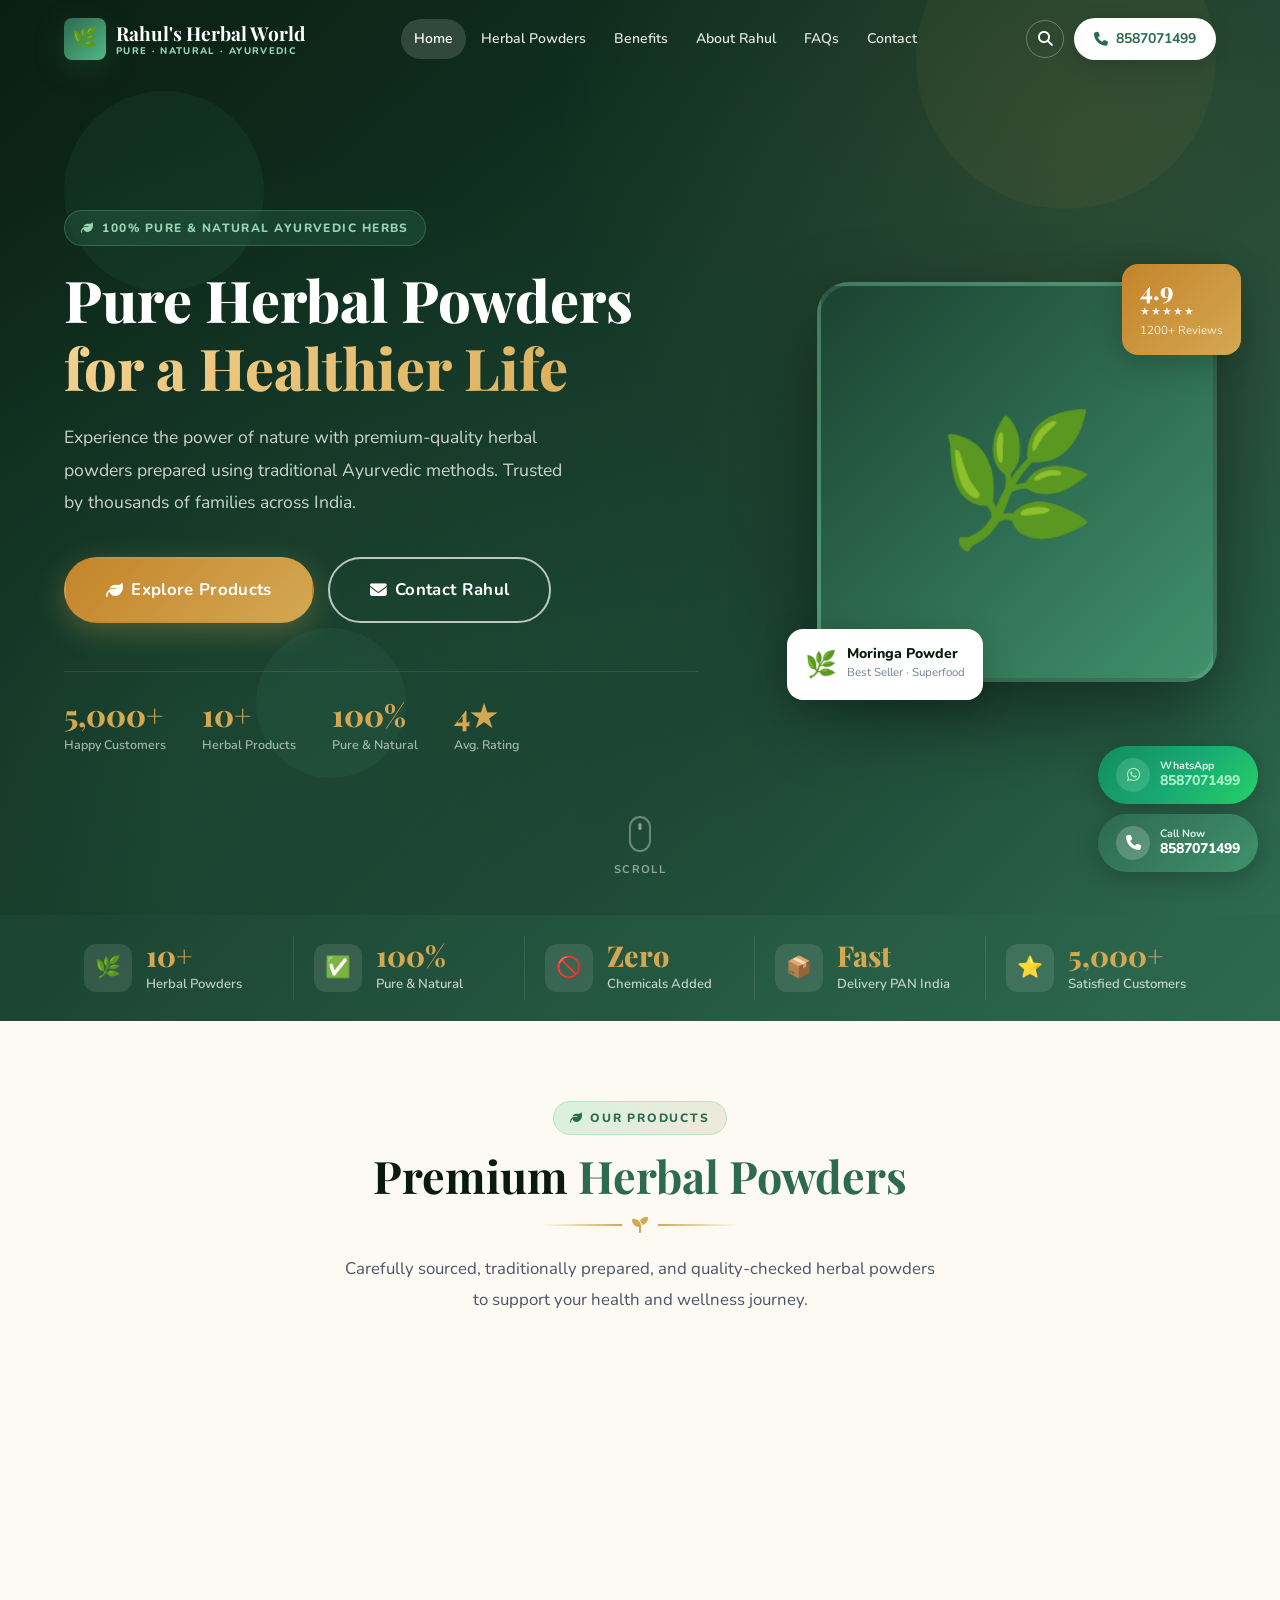
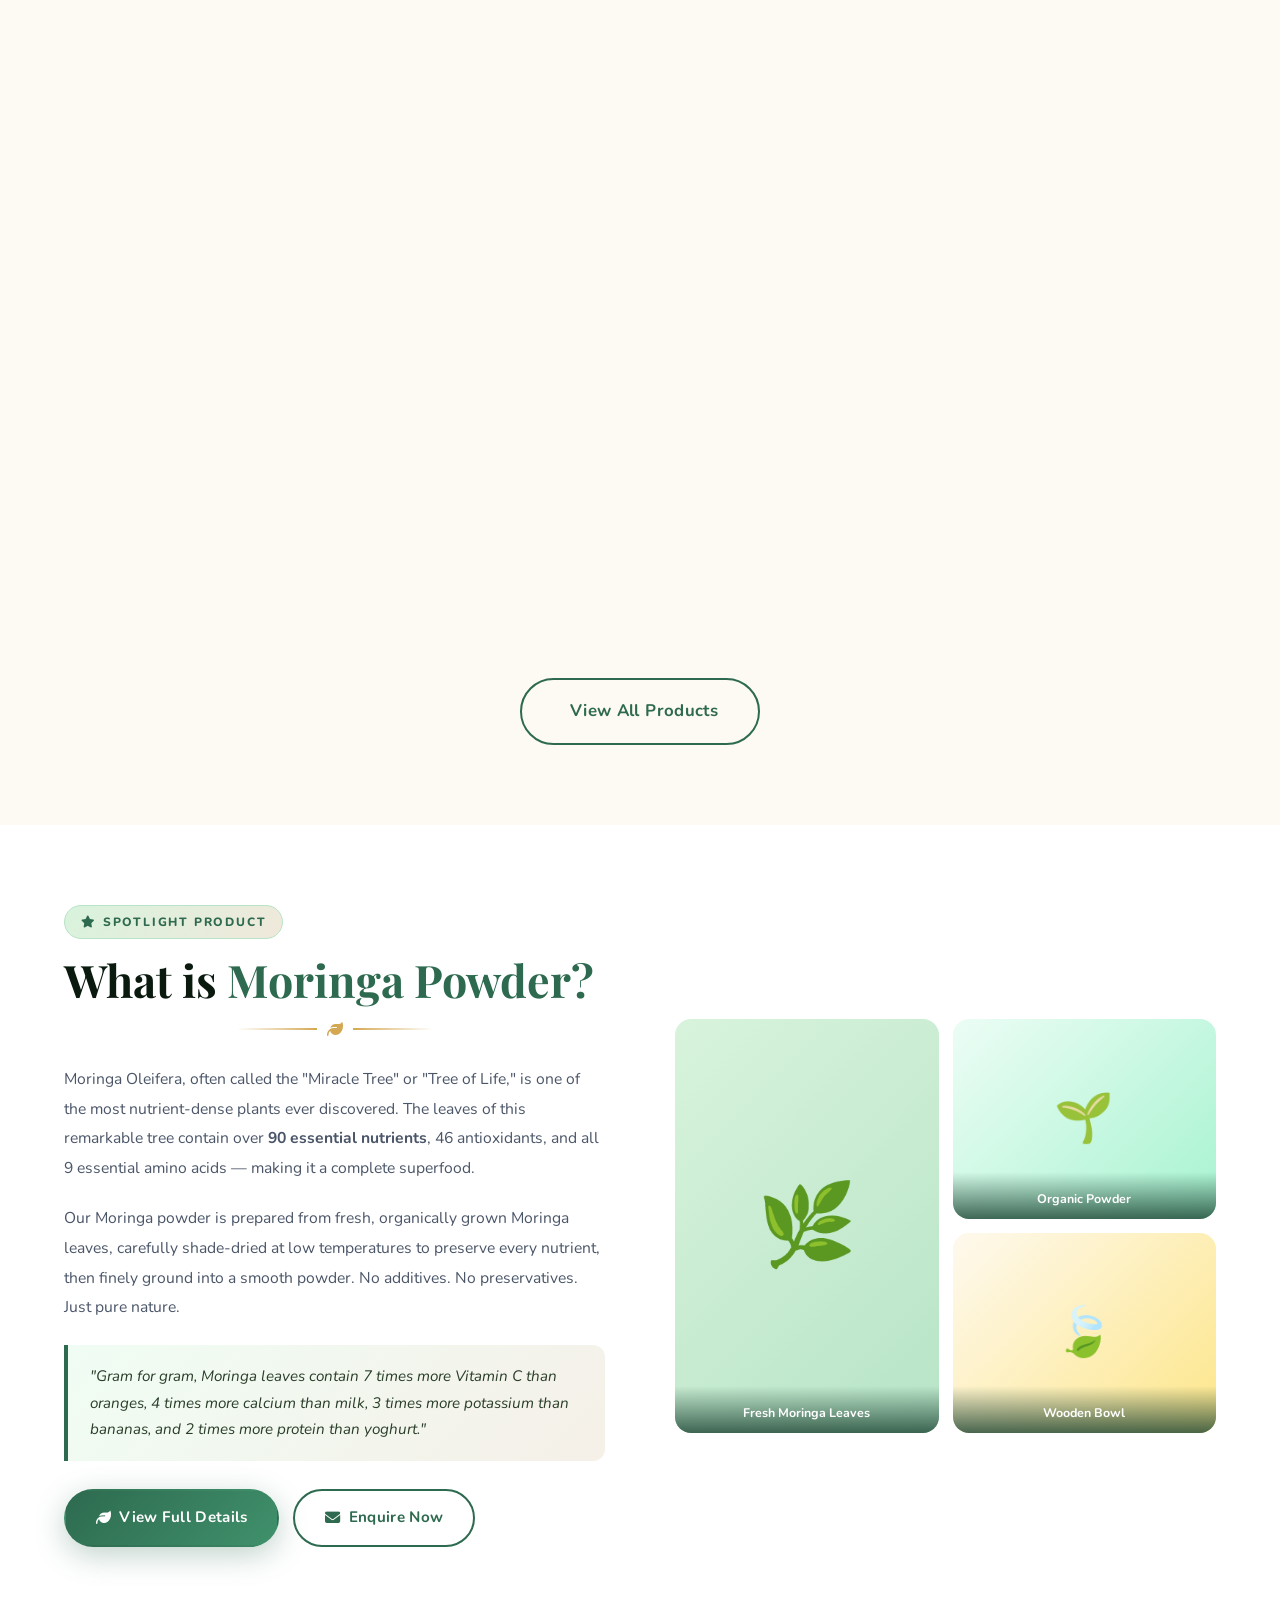
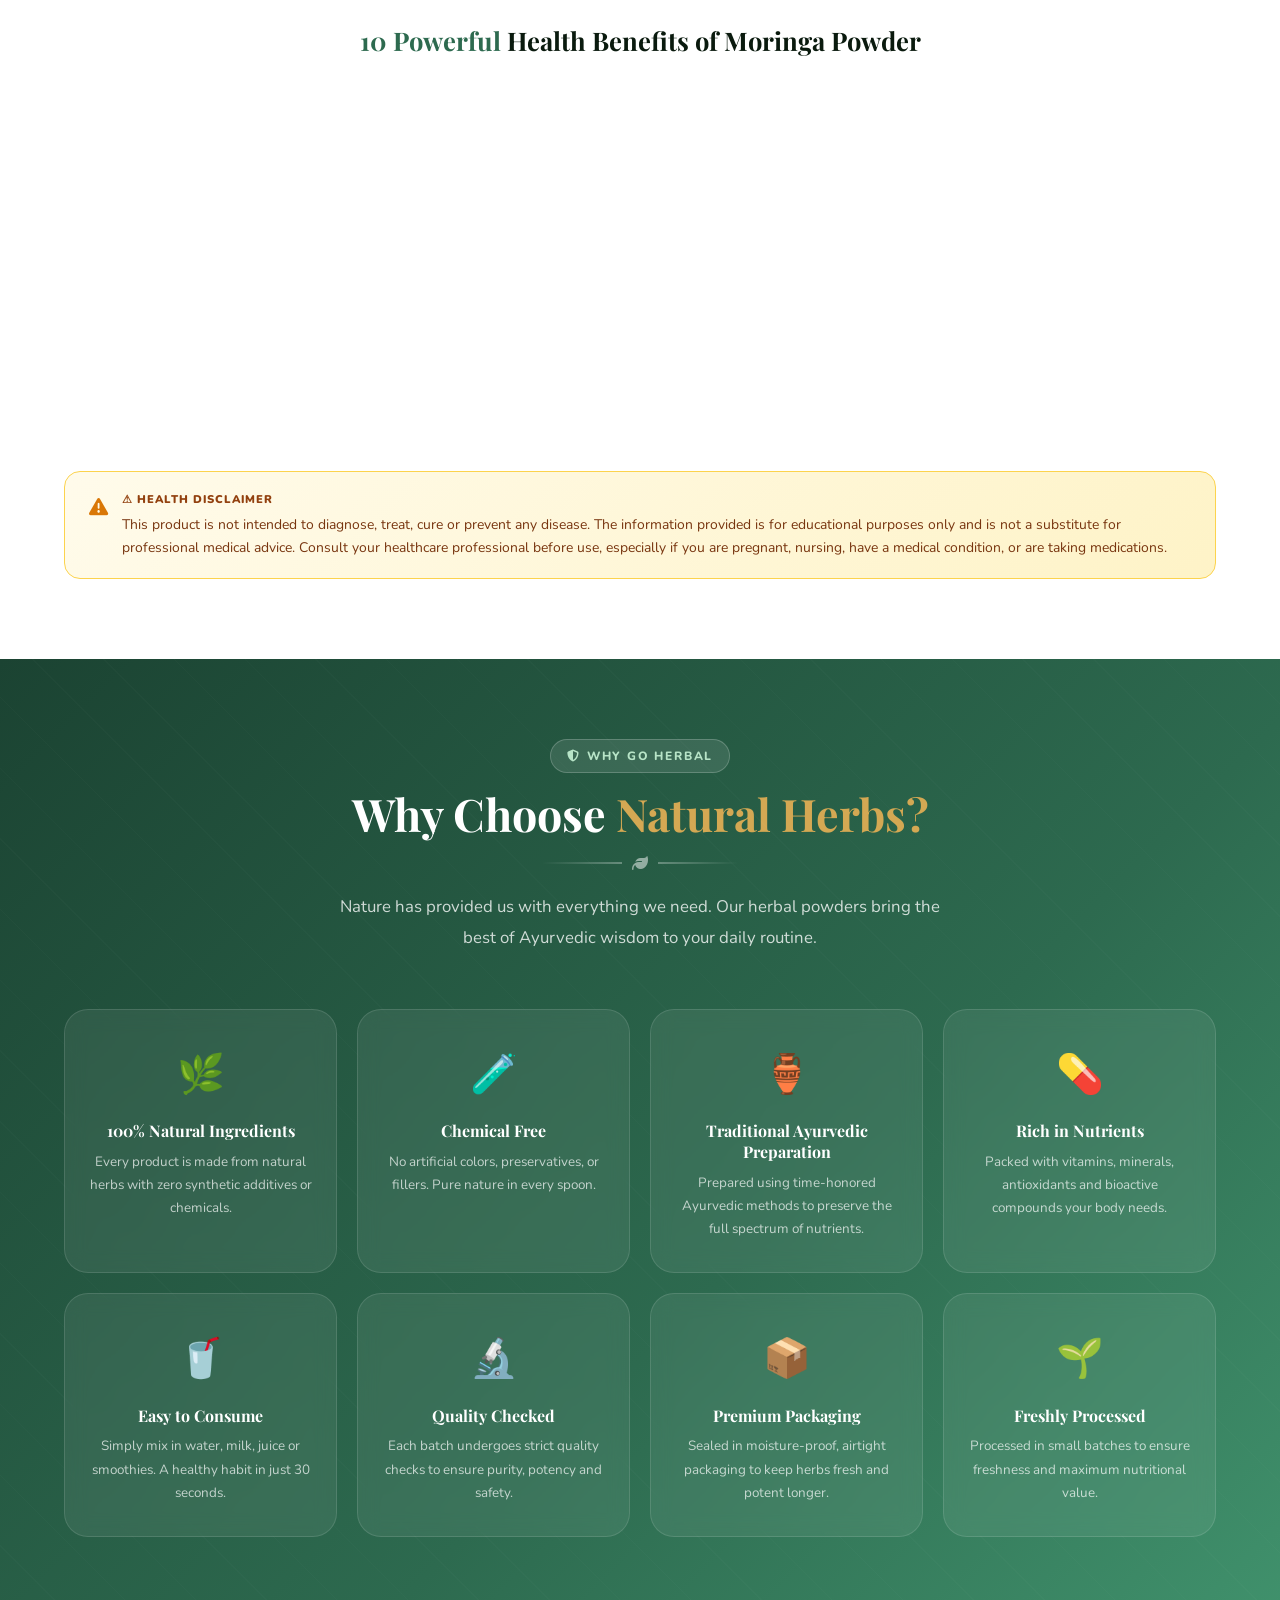
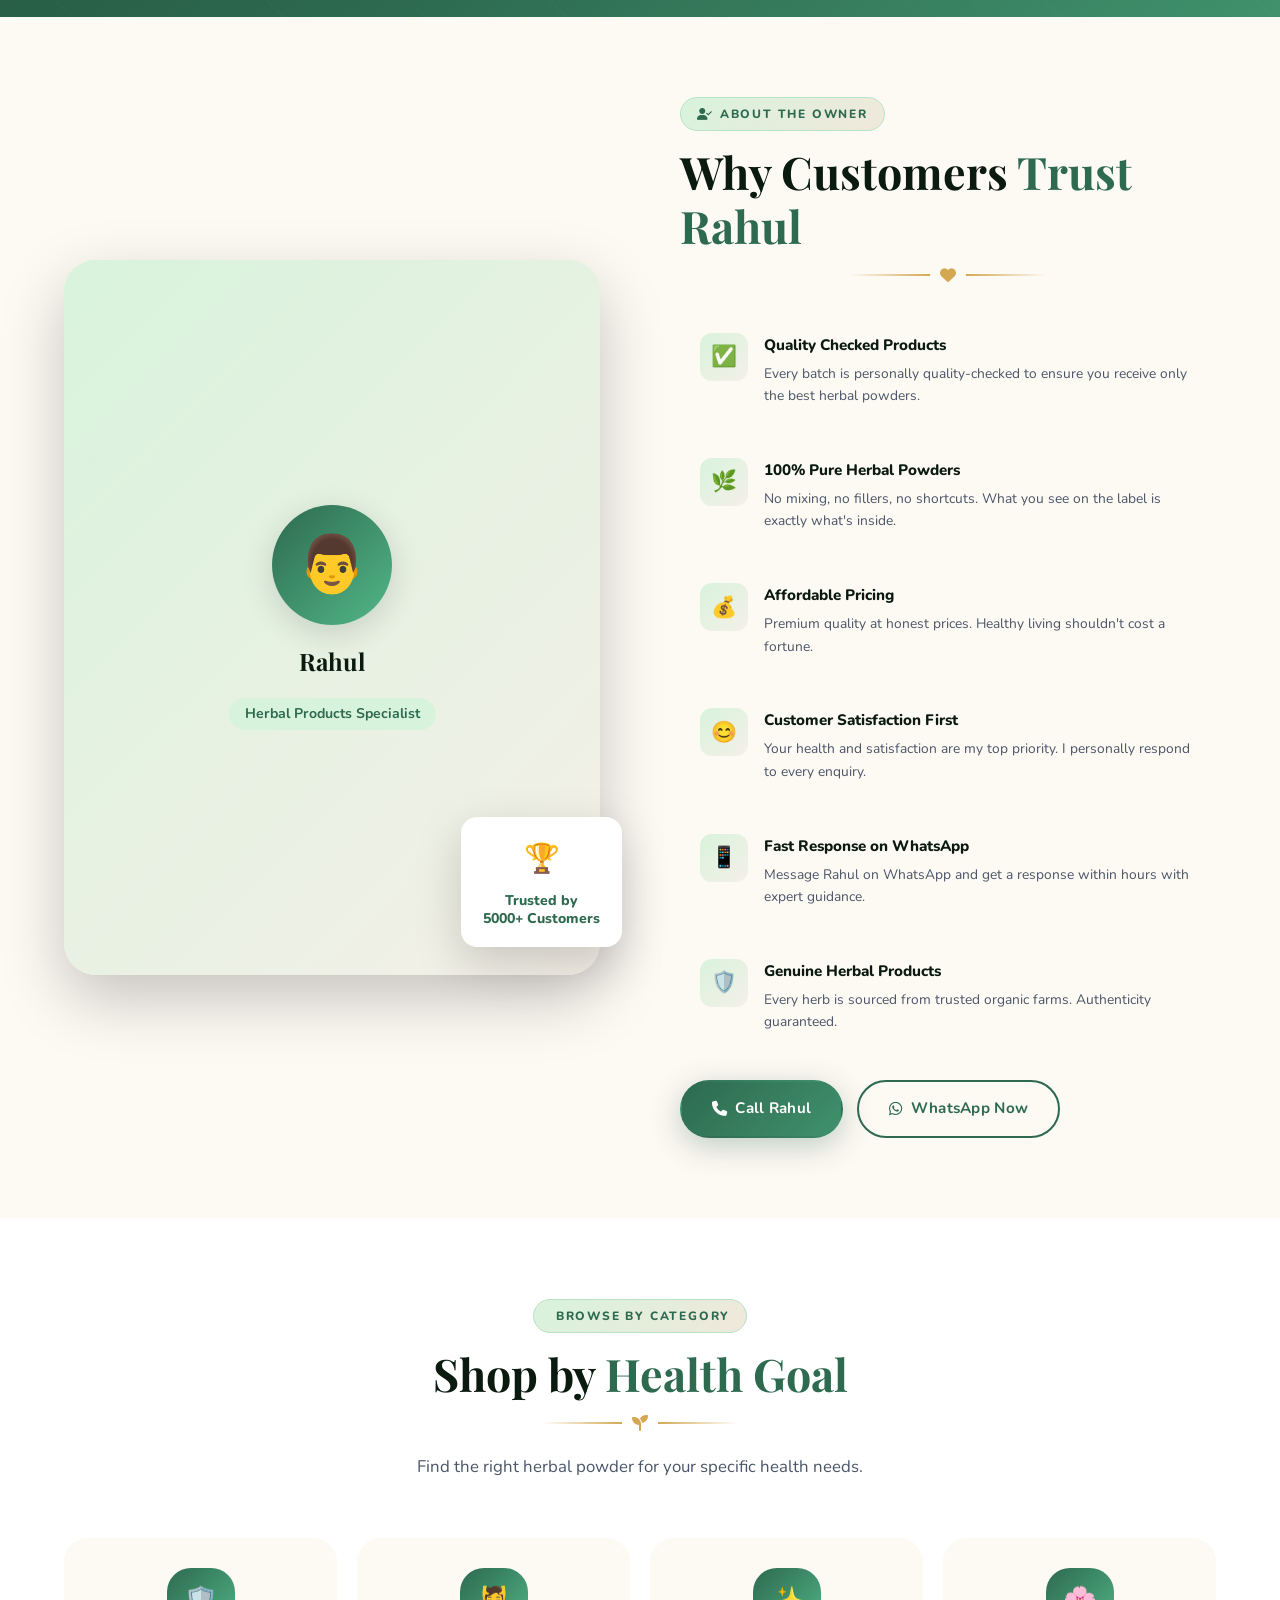
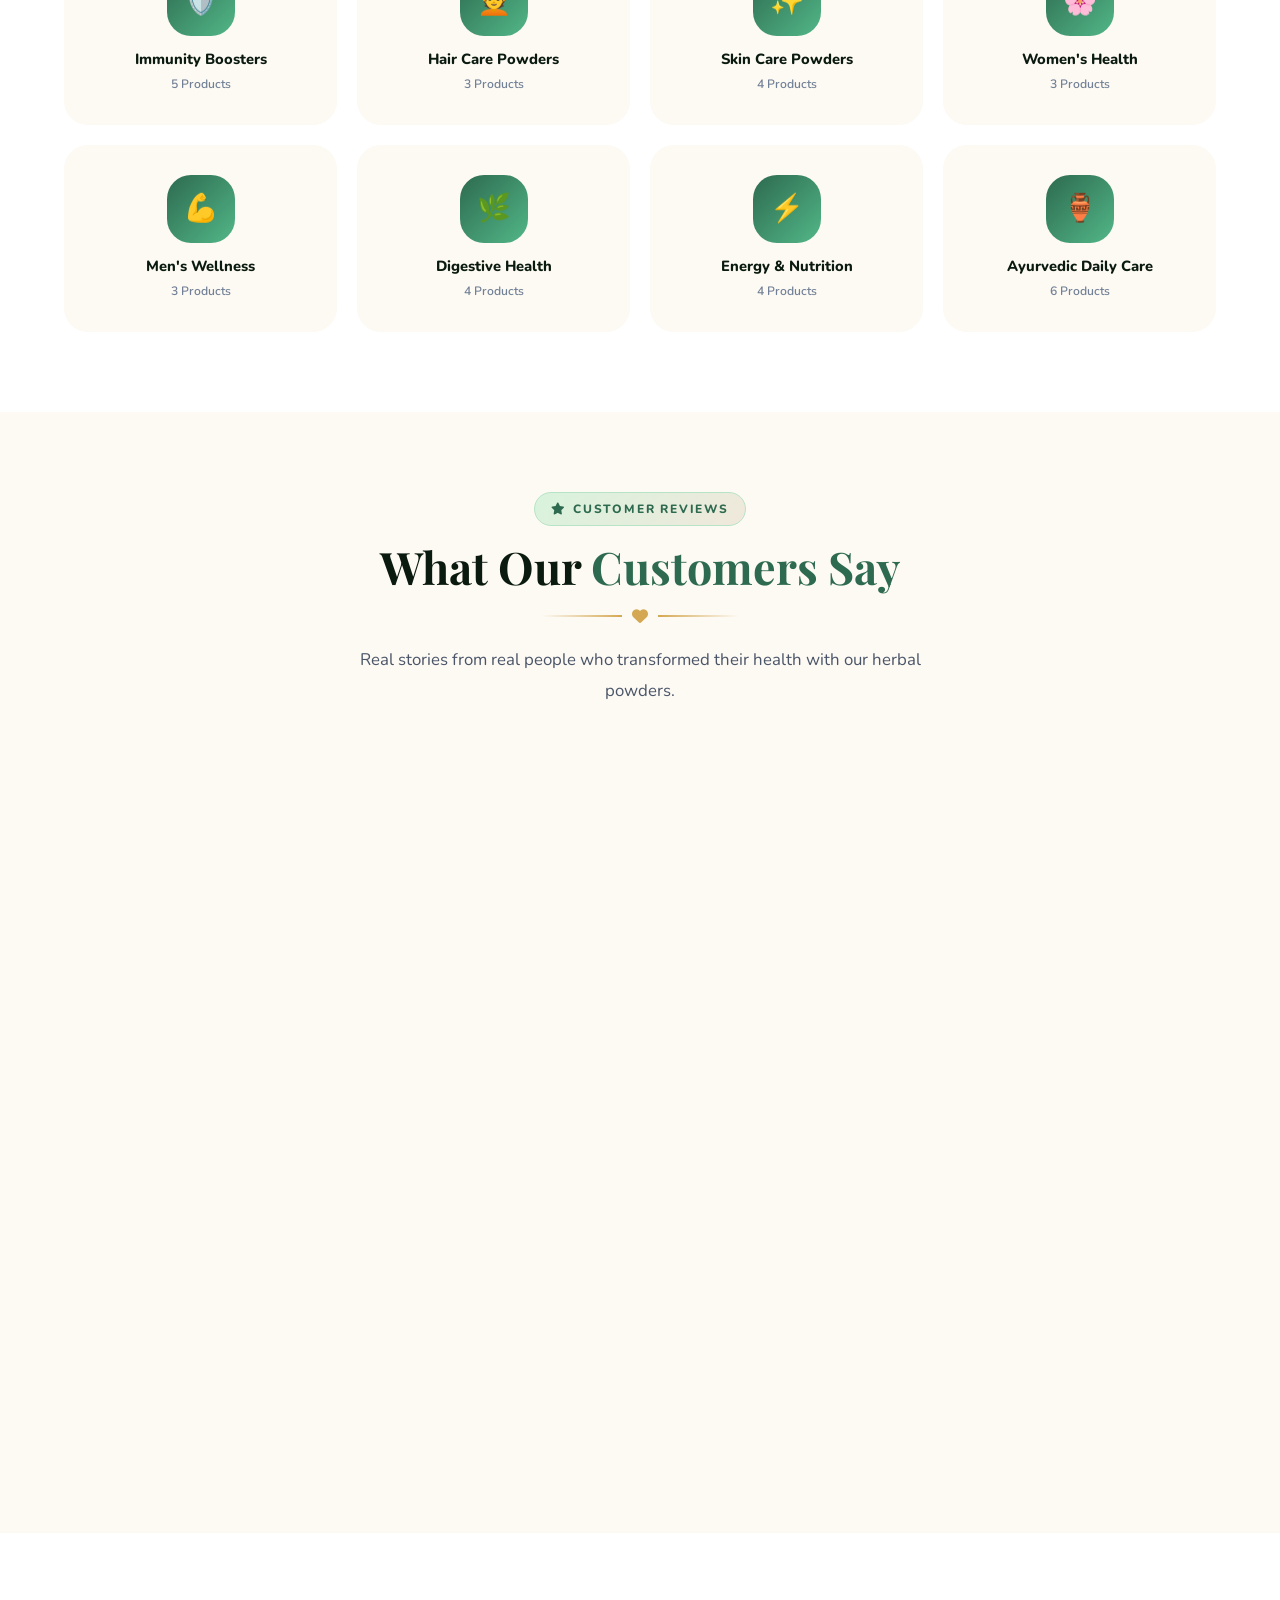
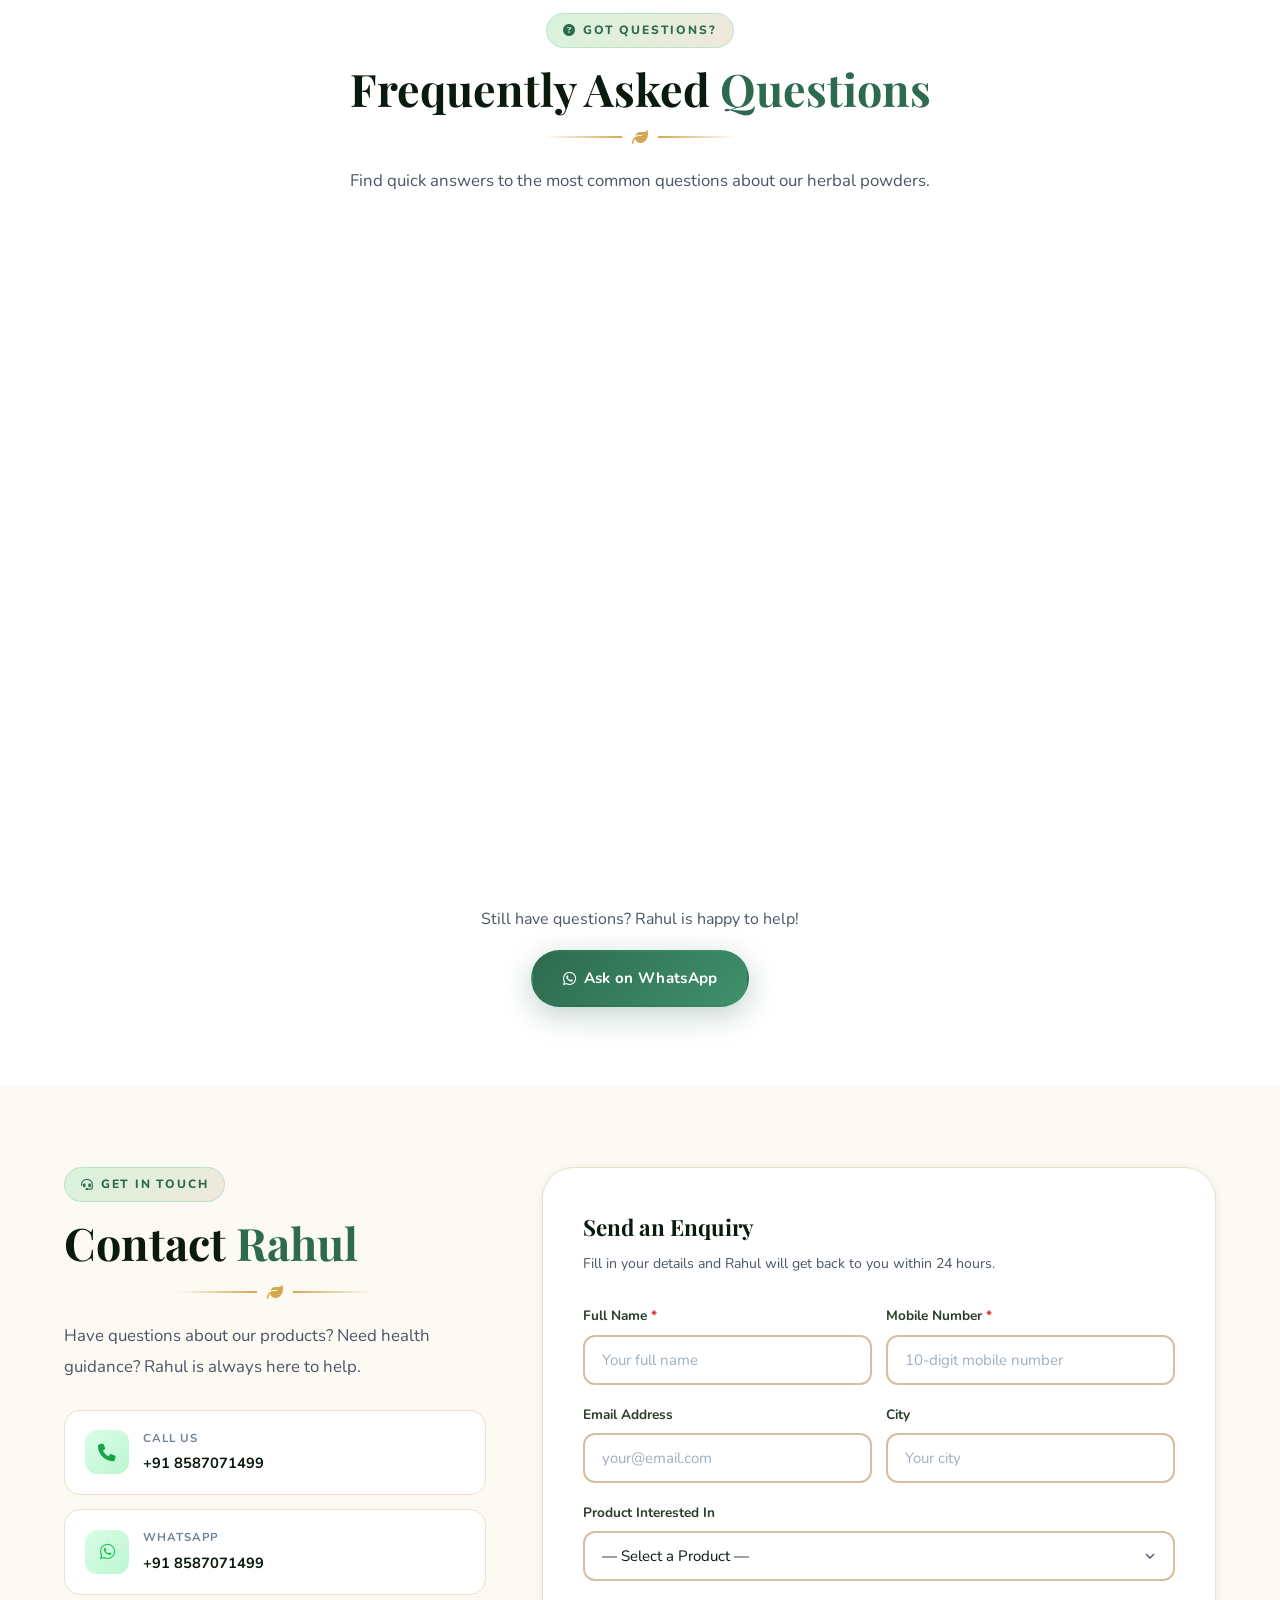
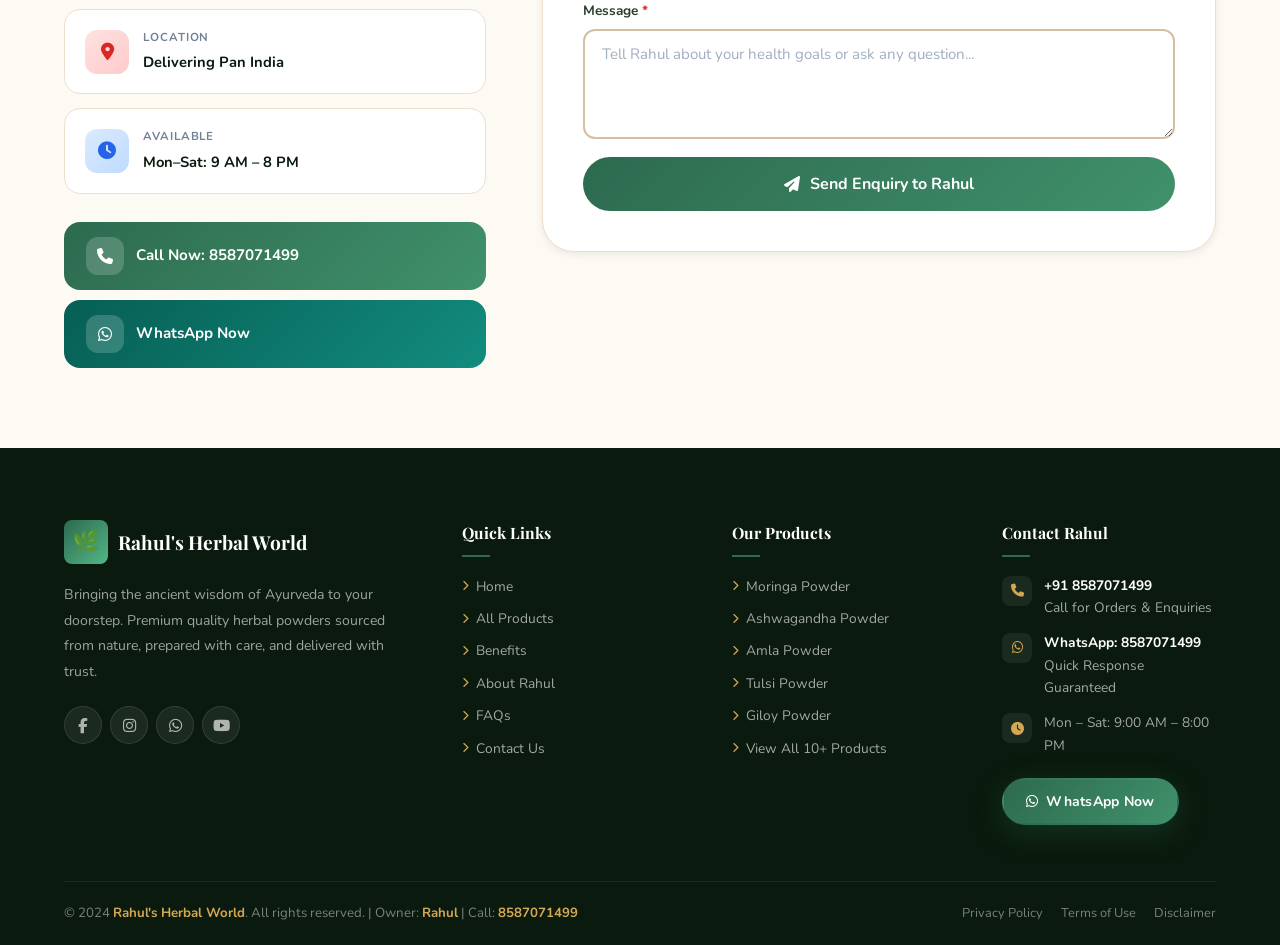
==== index.html @ e63130ad "Initial premium herbal website" ====
<!DOCTYPE html>
<html lang="en">
<head>
  <meta charset="UTF-8" />
  <meta name="viewport" content="width=device-width, initial-scale=1.0" />

  <!-- SEO Meta Tags -->
  <title>Rahul's Herbal World | Premium Ayurvedic & Herbal Powders</title>
  <meta name="description" content="Rahul's Herbal World offers 100% pure, natural Ayurvedic herbal powders including Moringa, Ashwagandha, Amla, Tulsi, Giloy and more. Traditional preparation, lab-tested quality. Call/WhatsApp: 8587071499." />
  <meta name="keywords" content="herbal powder, ayurvedic powder, moringa powder, ashwagandha powder, amla powder, tulsi powder, giloy powder, organic herbs, Rahul herbal, natural health" />
  <meta name="author" content="Rahul" />
  <meta name="robots" content="index, follow" />
  <link rel="canonical" href="https://rahulherbalworld.in/" />

  <!-- Open Graph -->
  <meta property="og:type"        content="website" />
  <meta property="og:title"       content="Rahul's Herbal World | Premium Ayurvedic Herbal Powders" />
  <meta property="og:description" content="100% pure natural herbal powders. Moringa, Ashwagandha, Amla, Tulsi and more. Traditional Ayurvedic quality. Contact Rahul: 8587071499." />
  <meta property="og:url"         content="https://rahulherbalworld.in/" />
  <meta property="og:image"       content="https://rahulherbalworld.in/images/og-image.jpg" />
  <meta property="og:site_name"   content="Rahul's Herbal World" />

  <!-- Twitter Card -->
  <meta name="twitter:card"        content="summary_large_image" />
  <meta name="twitter:title"       content="Rahul's Herbal World | Premium Ayurvedic Herbal Powders" />
  <meta name="twitter:description" content="100% pure Ayurvedic herbal powders. Lab-tested quality. Contact Rahul: 8587071499." />

  <!-- Schema Markup: Local Business -->
  <script type="application/ld+json">
  {
    "@context": "https://schema.org",
    "@type": "LocalBusiness",
    "name": "Rahul's Herbal World",
    "description": "Premium Ayurvedic & Herbal Powder Brand offering 100% pure, natural herbal powders prepared using traditional Ayurvedic methods.",
    "telephone": "+918587071499",
    "founder": { "@type": "Person", "name": "Rahul" },
    "offers": {
      "@type": "AggregateOffer",
      "priceCurrency": "INR",
      "offerCount": "10",
      "description": "Premium herbal and Ayurvedic powders"
    },
    "sameAs": []
  }
  </script>

  <!-- Favicon -->
  <link rel="icon" type="image/svg+xml" href="data:image/svg+xml,<svg xmlns='http://www.w3.org/2000/svg' viewBox='0 0 100 100'><text y='.9em' font-size='90'>🌿</text></svg>" />

  <!-- Google Fonts -->
  <link rel="preconnect" href="https://fonts.googleapis.com" />
  <link rel="preconnect" href="https://fonts.gstatic.com" crossorigin />
  <link href="https://fonts.googleapis.com/css2?family=Playfair+Display:wght@400;600;700;800&family=Nunito:wght@400;500;600;700;800;900&display=swap" rel="stylesheet" />

  <!-- Font Awesome -->
  <link rel="stylesheet" href="https://cdnjs.cloudflare.com/ajax/libs/font-awesome/6.5.1/css/all.min.css" />

  <!-- Stylesheet -->
  <link rel="stylesheet" href="css/styles.css" />
</head>
<body>

  <!-- Skip Navigation -->
  <a href="#main" class="skip-link">Skip to Main Content</a>

  <!-- ==================== NAVBAR ==================== -->
  <nav class="navbar" id="navbar" role="navigation" aria-label="Main Navigation">
    <div class="nav-container">
      <a href="index.html" class="nav-logo" aria-label="Rahul's Herbal World Home">
        <div class="nav-logo-icon">🌿</div>
        <div class="nav-logo-text">
          <span class="nav-brand-name">Rahul's Herbal World</span>
          <span class="nav-brand-tagline">Pure · Natural · Ayurvedic</span>
        </div>
      </a>

      <ul class="nav-menu" role="list">
        <li><a href="#home"          class="nav-link active">Home</a></li>
        <li><a href="#herbal-powders" class="nav-link">Herbal Powders</a></li>
        <li><a href="#benefits"      class="nav-link">Benefits</a></li>
        <li><a href="#why-choose"    class="nav-link">About Rahul</a></li>
        <li><a href="#faqs"          class="nav-link">FAQs</a></li>
        <li><a href="#contact"       class="nav-link">Contact</a></li>
      </ul>

      <div class="nav-actions">
        <button class="nav-search-btn" data-search-open aria-label="Search products">
          <i class="fa-solid fa-magnifying-glass"></i>
        </button>
        <a href="tel:+918587071499" class="nav-cta">
          <i class="fa-solid fa-phone"></i> 8587071499
        </a>
      </div>

      <button class="nav-hamburger" id="hamburger" aria-label="Open menu" aria-expanded="false">
        <span></span><span></span><span></span>
      </button>
    </div>
  </nav>

  <!-- Mobile Nav Overlay -->
  <div class="mobile-nav-overlay" id="mobileNav" role="dialog" aria-modal="true" aria-label="Mobile Navigation">
    <button class="mobile-nav-close" id="mobileNavClose" aria-label="Close menu">
      <i class="fa-solid fa-xmark"></i>
    </button>
    <a href="#home"           class="nav-link">Home</a>
    <a href="#herbal-powders" class="nav-link">Herbal Powders</a>
    <a href="#benefits"       class="nav-link">Benefits</a>
    <a href="#why-choose"     class="nav-link">About Rahul</a>
    <a href="#faqs"           class="nav-link">FAQs</a>
    <a href="#contact"        class="nav-link">Contact</a>
    <a href="tel:+918587071499" class="btn btn-gold" style="margin-top:16px; width:100%; justify-content:center;">
      <i class="fa-solid fa-phone"></i> Call Now: 8587071499
    </a>
  </div>

  <!-- ==================== MAIN CONTENT ==================== -->
  <main id="main">

    <!-- ==================== HERO SECTION ==================== -->
    <section class="hero" id="home" aria-label="Hero">
      <div class="hero-bg-pattern"></div>
      <div class="hero-particles">
        <div class="particle"></div>
        <div class="particle"></div>
        <div class="particle"></div>
        <div class="particle"></div>
      </div>

      <div class="hero-content">
        <!-- Text -->
        <div class="hero-text">
          <div class="hero-badge reveal">
            <i class="fa-solid fa-leaf"></i>
            100% Pure &amp; Natural Ayurvedic Herbs
          </div>

          <h1 class="hero-title reveal delay-1">
            Pure Herbal Powders
            <span class="accent-text">for a Healthier Life</span>
          </h1>

          <p class="hero-subtitle reveal delay-2">
            Experience the power of nature with premium-quality herbal powders prepared using traditional Ayurvedic methods. Trusted by thousands of families across India.
          </p>

          <div class="hero-buttons reveal delay-3">
            <a href="#herbal-powders" class="btn btn-gold btn-lg">
              <i class="fa-solid fa-leaf"></i> Explore Products
            </a>
            <a href="#contact" class="btn btn-secondary btn-lg">
              <i class="fa-solid fa-envelope"></i> Contact Rahul
            </a>
          </div>

          <div class="hero-stats reveal delay-4">
            <div class="hero-stat">
              <div class="hero-stat-number" data-count="5000" data-suffix="+">5000+</div>
              <div class="hero-stat-label">Happy Customers</div>
            </div>
            <div class="hero-stat">
              <div class="hero-stat-number" data-count="10" data-suffix="+">10+</div>
              <div class="hero-stat-label">Herbal Products</div>
            </div>
            <div class="hero-stat">
              <div class="hero-stat-number" data-count="100" data-suffix="%">100%</div>
              <div class="hero-stat-label">Pure &amp; Natural</div>
            </div>
            <div class="hero-stat">
              <div class="hero-stat-number" data-count="4" data-suffix="★">4★</div>
              <div class="hero-stat-label">Avg. Rating</div>
            </div>
          </div>
        </div>

        <!-- Visual -->
        <div class="hero-visual reveal-right delay-2">
          <div class="hero-image-wrap">
            <div class="hero-main-img">🌿</div>

            <!-- Product Badge -->
            <div class="float-badge badge-1">
              <div class="float-badge-icon">🌿</div>
              <div>
                <div class="float-badge-title">Moringa Powder</div>
                <div class="float-badge-sub">Best Seller · Superfood</div>
              </div>
            </div>

            <!-- Rating Badge -->
            <div class="float-badge badge-2">
              <div>
                <div class="float-badge-num">4.9</div>
                <div class="float-badge-stars">★★★★★</div>
                <div class="float-badge-sub">1200+ Reviews</div>
              </div>
            </div>
          </div>
        </div>
      </div>

      <!-- Scroll Indicator -->
      <a href="#herbal-powders" class="hero-scroll-indicator" aria-label="Scroll down">
        <div class="scroll-mouse"></div>
        <span>Scroll</span>
      </a>
    </section>

    <!-- ==================== STATS BAR ==================== -->
    <div class="stats-bar" role="region" aria-label="Quick Stats">
      <div class="stats-bar-inner">
        <div class="stat-item reveal">
          <div class="stat-icon-wrap">🌿</div>
          <div>
            <div class="stat-num" data-count="10" data-suffix="+">10+</div>
            <div class="stat-lbl">Herbal Powders</div>
          </div>
        </div>
        <div class="stat-item reveal delay-1">
          <div class="stat-icon-wrap">✅</div>
          <div>
            <div class="stat-num">100%</div>
            <div class="stat-lbl">Pure &amp; Natural</div>
          </div>
        </div>
        <div class="stat-item reveal delay-2">
          <div class="stat-icon-wrap">🚫</div>
          <div>
            <div class="stat-num">Zero</div>
            <div class="stat-lbl">Chemicals Added</div>
          </div>
        </div>
        <div class="stat-item reveal delay-3">
          <div class="stat-icon-wrap">📦</div>
          <div>
            <div class="stat-num">Fast</div>
            <div class="stat-lbl">Delivery PAN India</div>
          </div>
        </div>
        <div class="stat-item reveal delay-4">
          <div class="stat-icon-wrap">⭐</div>
          <div>
            <div class="stat-num" data-count="5000" data-suffix="+">5000+</div>
            <div class="stat-lbl">Satisfied Customers</div>
          </div>
        </div>
      </div>
    </div>

    <!-- ==================== FEATURED HERBAL POWDERS ==================== -->
    <section class="products-section" id="herbal-powders" aria-label="Featured Herbal Powders">
      <div class="container">
        <div class="section-header">
          <span class="section-tag"><i class="fa-solid fa-leaf"></i> Our Products</span>
          <h2 class="section-title">Premium <span>Herbal Powders</span></h2>
          <div class="section-divider"><i class="fa-solid fa-seedling"></i></div>
          <p class="section-subtitle">
            Carefully sourced, traditionally prepared, and quality-checked herbal powders to support your health and wellness journey.
          </p>
        </div>

        <div class="products-grid" id="homeProductsGrid">
          <!-- JS renders product cards here -->
          <!-- Fallback: Static cards for 10 products -->
        </div>

        <div class="text-center" style="margin-top:40px;">
          <a href="products.html" class="btn btn-outline btn-lg">
            <i class="fa-solid fa-grid-2"></i> View All Products
          </a>
        </div>
      </div>
    </section>

    <!-- ==================== MORINGA SPOTLIGHT ==================== -->
    <section class="moringa-section" id="moringa" aria-label="Moringa Powder Spotlight">
      <div class="container">
        <div class="moringa-intro-grid">
          <!-- Text Side -->
          <div class="moringa-text-side reveal-left">
            <div class="section-header">
              <span class="section-tag"><i class="fa-solid fa-star"></i> Spotlight Product</span>
              <h2 class="section-title">What is <span>Moringa Powder?</span></h2>
              <div class="section-divider"><i class="fa-solid fa-leaf"></i></div>
            </div>

            <p class="moringa-desc">
              Moringa Oleifera, often called the "Miracle Tree" or "Tree of Life," is one of the most nutrient-dense plants ever discovered. The leaves of this remarkable tree contain over <strong>90 essential nutrients</strong>, 46 antioxidants, and all 9 essential amino acids — making it a complete superfood.
            </p>
            <p class="moringa-desc">
              Our Moringa powder is prepared from fresh, organically grown Moringa leaves, carefully shade-dried at low temperatures to preserve every nutrient, then finely ground into a smooth powder. No additives. No preservatives. Just pure nature.
            </p>

            <div class="moringa-highlight">
              "Gram for gram, Moringa leaves contain 7 times more Vitamin C than oranges, 4 times more calcium than milk, 3 times more potassium than bananas, and 2 times more protein than yoghurt."
            </div>

            <div class="moringa-cta-btns">
              <a href="product-detail.html?product=moringa-powder" class="btn btn-primary">
                <i class="fa-solid fa-leaf"></i> View Full Details
              </a>
              <a href="contact.html?product=moringa-powder&name=Moringa%20Powder" class="btn btn-outline">
                <i class="fa-solid fa-envelope"></i> Enquire Now
              </a>
            </div>
          </div>

          <!-- Gallery Side -->
          <div class="moringa-gallery-side reveal-right">
            <div class="moringa-gallery">
              <div class="mg-item" style="background: linear-gradient(135deg,#d8f3dc,#b7e4c7)">
                <span style="font-size:5rem">🌿</span>
                <span class="mg-item-label">Fresh Moringa Leaves</span>
              </div>
              <div class="mg-item" style="background: linear-gradient(135deg,#ecfdf5,#a7f3d0)">
                <span style="font-size:3rem">🌱</span>
                <span class="mg-item-label">Organic Powder</span>
              </div>
              <div class="mg-item" style="background: linear-gradient(135deg,#fef9ee,#fde68a)">
                <span style="font-size:3rem">🍃</span>
                <span class="mg-item-label">Wooden Bowl</span>
              </div>
            </div>
          </div>
        </div>

        <!-- Health Benefits Grid -->
        <div class="reveal">
          <h3 class="moringa-benefits-title">
            <span>10 Powerful</span> Health Benefits of Moringa Powder
          </h3>
          <div class="moringa-benefits-grid" id="moringaBenefitsGrid">
            <!-- JS renders these -->
          </div>
        </div>

        <!-- Disclaimer -->
        <div class="disclaimer-box reveal">
          <div class="disclaimer-icon"><i class="fa-solid fa-triangle-exclamation"></i></div>
          <div>
            <div class="disclaimer-label">⚠ Health Disclaimer</div>
            <p class="disclaimer-text">
              This product is not intended to diagnose, treat, cure or prevent any disease. The information provided is for educational purposes only and is not a substitute for professional medical advice. Consult your healthcare professional before use, especially if you are pregnant, nursing, have a medical condition, or are taking medications.
            </p>
          </div>
        </div>
      </div>
    </section>

    <!-- ==================== BENEFITS SECTION ==================== -->
    <section class="benefits-section" id="benefits" aria-label="Why Natural Herbs">
      <div class="container">
        <div class="section-header">
          <span class="section-tag"><i class="fa-solid fa-shield-halved"></i> Why Go Herbal</span>
          <h2 class="section-title" style="color:#fff">Why Choose <span style="color:var(--accent)">Natural Herbs?</span></h2>
          <div class="section-divider"><i class="fa-solid fa-leaf"></i></div>
          <p class="section-subtitle" style="color:rgba(255,255,255,0.78)">
            Nature has provided us with everything we need. Our herbal powders bring the best of Ayurvedic wisdom to your daily routine.
          </p>
        </div>

        <div class="benefits-grid">
          <div class="benefit-card reveal delay-1">
            <span class="benefit-card-emoji">🌿</span>
            <h3 class="benefit-card-title">100% Natural Ingredients</h3>
            <p class="benefit-card-desc">Every product is made from natural herbs with zero synthetic additives or chemicals.</p>
          </div>
          <div class="benefit-card reveal delay-2">
            <span class="benefit-card-emoji">🧪</span>
            <h3 class="benefit-card-title">Chemical Free</h3>
            <p class="benefit-card-desc">No artificial colors, preservatives, or fillers. Pure nature in every spoon.</p>
          </div>
          <div class="benefit-card reveal delay-3">
            <span class="benefit-card-emoji">🏺</span>
            <h3 class="benefit-card-title">Traditional Ayurvedic Preparation</h3>
            <p class="benefit-card-desc">Prepared using time-honored Ayurvedic methods to preserve the full spectrum of nutrients.</p>
          </div>
          <div class="benefit-card reveal delay-4">
            <span class="benefit-card-emoji">💊</span>
            <h3 class="benefit-card-title">Rich in Nutrients</h3>
            <p class="benefit-card-desc">Packed with vitamins, minerals, antioxidants and bioactive compounds your body needs.</p>
          </div>
          <div class="benefit-card reveal delay-1">
            <span class="benefit-card-emoji">🥤</span>
            <h3 class="benefit-card-title">Easy to Consume</h3>
            <p class="benefit-card-desc">Simply mix in water, milk, juice or smoothies. A healthy habit in just 30 seconds.</p>
          </div>
          <div class="benefit-card reveal delay-2">
            <span class="benefit-card-emoji">🔬</span>
            <h3 class="benefit-card-title">Quality Checked</h3>
            <p class="benefit-card-desc">Each batch undergoes strict quality checks to ensure purity, potency and safety.</p>
          </div>
          <div class="benefit-card reveal delay-3">
            <span class="benefit-card-emoji">📦</span>
            <h3 class="benefit-card-title">Premium Packaging</h3>
            <p class="benefit-card-desc">Sealed in moisture-proof, airtight packaging to keep herbs fresh and potent longer.</p>
          </div>
          <div class="benefit-card reveal delay-4">
            <span class="benefit-card-emoji">🌱</span>
            <h3 class="benefit-card-title">Freshly Processed</h3>
            <p class="benefit-card-desc">Processed in small batches to ensure freshness and maximum nutritional value.</p>
          </div>
        </div>
      </div>
    </section>

    <!-- ==================== WHY CHOOSE RAHUL ==================== -->
    <section class="why-section" id="why-choose" aria-label="About Rahul">
      <div class="container">
        <div class="why-grid">
          <!-- Visual -->
          <div class="why-visual reveal-left">
            <div class="why-photo-wrap">
              <div class="why-photo-placeholder">
                <div class="owner-avatar">👨</div>
                <div class="owner-name">Rahul</div>
                <div class="owner-title">Herbal Products Specialist</div>
              </div>
            </div>
            <div class="why-trust-badge">
              <div class="why-trust-badge-icon">🏆</div>
              <div class="why-trust-badge-text">Trusted by<br>5000+ Customers</div>
            </div>
          </div>

          <!-- Content -->
          <div class="why-content reveal-right">
            <div class="section-header">
              <span class="section-tag"><i class="fa-solid fa-user-check"></i> About the Owner</span>
              <h2 class="section-title">Why Customers <span>Trust Rahul</span></h2>
              <div class="section-divider"><i class="fa-solid fa-heart"></i></div>
            </div>

            <div class="why-points">
              <div class="why-point">
                <div class="why-point-icon">✅</div>
                <div>
                  <div class="why-point-title">Quality Checked Products</div>
                  <div class="why-point-desc">Every batch is personally quality-checked to ensure you receive only the best herbal powders.</div>
                </div>
              </div>
              <div class="why-point">
                <div class="why-point-icon">🌿</div>
                <div>
                  <div class="why-point-title">100% Pure Herbal Powders</div>
                  <div class="why-point-desc">No mixing, no fillers, no shortcuts. What you see on the label is exactly what's inside.</div>
                </div>
              </div>
              <div class="why-point">
                <div class="why-point-icon">💰</div>
                <div>
                  <div class="why-point-title">Affordable Pricing</div>
                  <div class="why-point-desc">Premium quality at honest prices. Healthy living shouldn't cost a fortune.</div>
                </div>
              </div>
              <div class="why-point">
                <div class="why-point-icon">😊</div>
                <div>
                  <div class="why-point-title">Customer Satisfaction First</div>
                  <div class="why-point-desc">Your health and satisfaction are my top priority. I personally respond to every enquiry.</div>
                </div>
              </div>
              <div class="why-point">
                <div class="why-point-icon">📱</div>
                <div>
                  <div class="why-point-title">Fast Response on WhatsApp</div>
                  <div class="why-point-desc">Message Rahul on WhatsApp and get a response within hours with expert guidance.</div>
                </div>
              </div>
              <div class="why-point">
                <div class="why-point-icon">🛡️</div>
                <div>
                  <div class="why-point-title">Genuine Herbal Products</div>
                  <div class="why-point-desc">Every herb is sourced from trusted organic farms. Authenticity guaranteed.</div>
                </div>
              </div>
            </div>

            <div style="display:flex; gap:14px; margin-top:28px; flex-wrap:wrap;">
              <a href="tel:+918587071499" class="btn btn-primary">
                <i class="fa-solid fa-phone"></i> Call Rahul
              </a>
              <a href="https://wa.me/918587071499?text=Hello%20Rahul%2C%20I%20want%20to%20know%20more%20about%20your%20herbal%20powders." class="btn btn-outline" target="_blank" rel="noopener">
                <i class="fa-brands fa-whatsapp"></i> WhatsApp Now
              </a>
            </div>
          </div>
        </div>
      </div>
    </section>

    <!-- ==================== PRODUCT CATEGORIES ==================== -->
    <section class="categories-section" id="categories" aria-label="Product Categories">
      <div class="container">
        <div class="section-header">
          <span class="section-tag"><i class="fa-solid fa-grid-2"></i> Browse by Category</span>
          <h2 class="section-title">Shop by <span>Health Goal</span></h2>
          <div class="section-divider"><i class="fa-solid fa-seedling"></i></div>
          <p class="section-subtitle">Find the right herbal powder for your specific health needs.</p>
        </div>

        <div class="categories-grid">
          <a href="products.html?category=immunity" class="category-card reveal delay-1">
            <div class="cat-icon">🛡️</div>
            <div class="cat-name">Immunity Boosters</div>
            <div class="cat-count">5 Products</div>
          </a>
          <a href="products.html?category=hair-care" class="category-card reveal delay-2">
            <div class="cat-icon">💆</div>
            <div class="cat-name">Hair Care Powders</div>
            <div class="cat-count">3 Products</div>
          </a>
          <a href="products.html?category=skin-care" class="category-card reveal delay-3">
            <div class="cat-icon">✨</div>
            <div class="cat-name">Skin Care Powders</div>
            <div class="cat-count">4 Products</div>
          </a>
          <a href="products.html?category=womens-health" class="category-card reveal delay-4">
            <div class="cat-icon">🌸</div>
            <div class="cat-name">Women's Health</div>
            <div class="cat-count">3 Products</div>
          </a>
          <a href="products.html?category=men-wellness" class="category-card reveal delay-1">
            <div class="cat-icon">💪</div>
            <div class="cat-name">Men's Wellness</div>
            <div class="cat-count">3 Products</div>
          </a>
          <a href="products.html?category=digestive" class="category-card reveal delay-2">
            <div class="cat-icon">🌿</div>
            <div class="cat-name">Digestive Health</div>
            <div class="cat-count">4 Products</div>
          </a>
          <a href="products.html?category=energy" class="category-card reveal delay-3">
            <div class="cat-icon">⚡</div>
            <div class="cat-name">Energy &amp; Nutrition</div>
            <div class="cat-count">4 Products</div>
          </a>
          <a href="products.html?category=daily-care" class="category-card reveal delay-4">
            <div class="cat-icon">🏺</div>
            <div class="cat-name">Ayurvedic Daily Care</div>
            <div class="cat-count">6 Products</div>
          </a>
        </div>
      </div>
    </section>

    <!-- ==================== TESTIMONIALS ==================== -->
    <section class="testimonials-section" id="testimonials" aria-label="Customer Testimonials">
      <div class="container">
        <div class="section-header">
          <span class="section-tag"><i class="fa-solid fa-star"></i> Customer Reviews</span>
          <h2 class="section-title">What Our <span>Customers Say</span></h2>
          <div class="section-divider"><i class="fa-solid fa-heart"></i></div>
          <p class="section-subtitle">Real stories from real people who transformed their health with our herbal powders.</p>
        </div>

        <div class="testimonials-grid" id="testimonialsGrid">
          <!-- JS renders -->
        </div>
      </div>
    </section>

    <!-- ==================== FAQ SECTION ==================== -->
    <section class="faq-section" id="faqs" aria-label="Frequently Asked Questions">
      <div class="container">
        <div class="section-header">
          <span class="section-tag"><i class="fa-solid fa-circle-question"></i> Got Questions?</span>
          <h2 class="section-title">Frequently Asked <span>Questions</span></h2>
          <div class="section-divider"><i class="fa-solid fa-leaf"></i></div>
          <p class="section-subtitle">Find quick answers to the most common questions about our herbal powders.</p>
        </div>

        <div class="faq-container" id="faqContainer">
          <!-- JS renders FAQs -->
        </div>

        <div class="text-center" style="margin-top:40px;">
          <p style="color:var(--text-500); margin-bottom:16px;">Still have questions? Rahul is happy to help!</p>
          <a href="https://wa.me/918587071499?text=Hello%20Rahul%2C%20I%20have%20a%20question%20about%20your%20herbal%20powders." class="btn btn-primary" target="_blank" rel="noopener">
            <i class="fa-brands fa-whatsapp"></i> Ask on WhatsApp
          </a>
        </div>
      </div>
    </section>

    <!-- ==================== CONTACT SECTION ==================== -->
    <section class="contact-section" id="contact" aria-label="Contact and Enquiry">
      <div class="container">
        <div class="contact-grid">
          <!-- Contact Info -->
          <div class="contact-info-side reveal-left">
            <div class="section-header">
              <span class="section-tag"><i class="fa-solid fa-headset"></i> Get in Touch</span>
              <h2 class="section-title">Contact <span>Rahul</span></h2>
              <div class="section-divider"><i class="fa-solid fa-leaf"></i></div>
              <p class="section-subtitle">Have questions about our products? Need health guidance? Rahul is always here to help.</p>
            </div>

            <div class="contact-card-list">
              <a href="tel:+918587071499" class="contact-info-card">
                <div class="cic-icon phone"><i class="fa-solid fa-phone"></i></div>
                <div>
                  <div class="cic-label">Call Us</div>
                  <div class="cic-value">+91 8587071499</div>
                </div>
              </a>
              <a href="https://wa.me/918587071499" class="contact-info-card" target="_blank" rel="noopener">
                <div class="cic-icon whatsapp"><i class="fa-brands fa-whatsapp"></i></div>
                <div>
                  <div class="cic-label">WhatsApp</div>
                  <div class="cic-value">+91 8587071499</div>
                </div>
              </a>
              <div class="contact-info-card">
                <div class="cic-icon location"><i class="fa-solid fa-location-dot"></i></div>
                <div>
                  <div class="cic-label">Location</div>
                  <div class="cic-value">Delivering Pan India</div>
                </div>
              </div>
              <div class="contact-info-card">
                <div class="cic-icon hours"><i class="fa-solid fa-clock"></i></div>
                <div>
                  <div class="cic-label">Available</div>
                  <div class="cic-value">Mon–Sat: 9 AM – 8 PM</div>
                </div>
              </div>
            </div>

            <div class="contact-cta-btns">
              <a href="tel:+918587071499" class="cta-btn call">
                <div class="cta-btn-icon"><i class="fa-solid fa-phone"></i></div>
                <span>Call Now: 8587071499</span>
              </a>
              <a href="https://wa.me/918587071499?text=Hello%20Rahul%2C%20I%20am%20interested%20in%20your%20herbal%20powders." class="cta-btn whatsapp" target="_blank" rel="noopener">
                <div class="cta-btn-icon"><i class="fa-brands fa-whatsapp"></i></div>
                <span>WhatsApp Now</span>
              </a>
            </div>
          </div>

          <!-- Contact Form -->
          <div class="contact-form-box reveal-right">
            <h3 class="cfb-title">Send an Enquiry</h3>
            <p class="cfb-sub">Fill in your details and Rahul will get back to you within 24 hours.</p>

            <!-- 
              IMPORTANT: Replace YOUR_EMAIL@GMAIL.COM with Rahul's actual email address.
              FormSubmit.co sends the form data to that email for free.
              First submission will require email verification.
            -->
            <form
              class="contact-form"
              id="contactForm"
              action="https://formsubmit.co/YOUR_EMAIL@GMAIL.COM"
              method="POST"
            >
              <!-- FormSubmit Settings -->
              <input type="hidden" name="_subject"  value="New Herbal Product Enquiry - Rahul's Herbal World" />
              <input type="hidden" name="_template" value="table" />
              <input type="hidden" name="_captcha"  value="false" />
              <input type="hidden" name="_next"     value="https://rahulherbalworld.in/#contact" />
              <input type="text"   name="_honey"    style="display:none" tabindex="-1" autocomplete="off" />

              <div class="form-row-2">
                <div class="form-group">
                  <label class="form-label" for="cf_name">Full Name <span class="req">*</span></label>
                  <input type="text" id="cf_name" name="name" class="form-control" placeholder="Your full name" required />
                </div>
                <div class="form-group">
                  <label class="form-label" for="cf_mobile">Mobile Number <span class="req">*</span></label>
                  <input type="tel" id="cf_mobile" name="mobile" class="form-control" placeholder="10-digit mobile number" required />
                </div>
              </div>

              <div class="form-row-2">
                <div class="form-group">
                  <label class="form-label" for="cf_email">Email Address</label>
                  <input type="email" id="cf_email" name="email" class="form-control" placeholder="your@email.com" />
                </div>
                <div class="form-group">
                  <label class="form-label" for="cf_city">City</label>
                  <input type="text" id="cf_city" name="city" class="form-control" placeholder="Your city" />
                </div>
              </div>

              <div class="form-group">
                <label class="form-label" for="cf_product">Product Interested In</label>
                <select id="cf_product" name="product" class="form-control">
                  <option value="">— Select a Product —</option>
                  <option>Moringa Powder</option>
                  <option>Ashwagandha Powder</option>
                  <option>Amla Powder</option>
                  <option>Neem Powder</option>
                  <option>Tulsi Powder</option>
                  <option>Giloy Powder</option>
                  <option>Shatavari Powder</option>
                  <option>Triphala Powder</option>
                  <option>Wheatgrass Powder</option>
                  <option>Brahmi Powder</option>
                  <option>Multiple Products</option>
                  <option>Other / General Enquiry</option>
                </select>
              </div>

              <div class="form-group">
                <label class="form-label" for="cf_message">Message <span class="req">*</span></label>
                <textarea id="cf_message" name="message" class="form-control" placeholder="Tell Rahul about your health goals or ask any question..." rows="4" required></textarea>
              </div>

              <button type="submit" class="form-submit">
                <i class="fa-solid fa-paper-plane"></i> Send Enquiry to Rahul
              </button>
            </form>

            <!-- Success State -->
            <div class="form-success" id="formSuccess">
              <div class="success-icon">✅</div>
              <h4 class="success-title">Enquiry Sent Successfully!</h4>
              <p class="success-text">
                Thank you for your enquiry! Rahul will get back to you within 24 hours.<br><br>
                For faster response, WhatsApp directly: <strong><a href="https://wa.me/918587071499" style="color:var(--primary)">8587071499</a></strong>
              </p>
            </div>
          </div>
        </div>
      </div>
    </section>

  </main>

  <!-- ==================== FOOTER ==================== -->
  <footer class="footer" role="contentinfo">
    <div class="container">
      <div class="footer-grid">
        <!-- Brand -->
        <div class="footer-brand-col">
          <a href="index.html" class="footer-logo">
            <div class="footer-logo-icon">🌿</div>
            <span class="footer-logo-name">Rahul's Herbal World</span>
          </a>
          <p class="footer-desc">
            Bringing the ancient wisdom of Ayurveda to your doorstep. Premium quality herbal powders sourced from nature, prepared with care, and delivered with trust.
          </p>
          <div class="footer-social">
            <a href="#" class="footer-social-link" aria-label="Facebook"><i class="fa-brands fa-facebook-f"></i></a>
            <a href="#" class="footer-social-link" aria-label="Instagram"><i class="fa-brands fa-instagram"></i></a>
            <a href="https://wa.me/918587071499" class="footer-social-link" aria-label="WhatsApp" target="_blank" rel="noopener"><i class="fa-brands fa-whatsapp"></i></a>
            <a href="#" class="footer-social-link" aria-label="YouTube"><i class="fa-brands fa-youtube"></i></a>
          </div>
        </div>

        <!-- Quick Links -->
        <div>
          <h4 class="footer-col-title">Quick Links</h4>
          <ul class="footer-links">
            <li><a href="index.html"    class="footer-link"><i class="fa-solid fa-chevron-right"></i> Home</a></li>
            <li><a href="products.html" class="footer-link"><i class="fa-solid fa-chevron-right"></i> All Products</a></li>
            <li><a href="#benefits"     class="footer-link"><i class="fa-solid fa-chevron-right"></i> Benefits</a></li>
            <li><a href="#why-choose"   class="footer-link"><i class="fa-solid fa-chevron-right"></i> About Rahul</a></li>
            <li><a href="#faqs"         class="footer-link"><i class="fa-solid fa-chevron-right"></i> FAQs</a></li>
            <li><a href="contact.html"  class="footer-link"><i class="fa-solid fa-chevron-right"></i> Contact Us</a></li>
          </ul>
        </div>

        <!-- Products -->
        <div>
          <h4 class="footer-col-title">Our Products</h4>
          <ul class="footer-links">
            <li><a href="product-detail.html?product=moringa-powder"     class="footer-link"><i class="fa-solid fa-chevron-right"></i> Moringa Powder</a></li>
            <li><a href="product-detail.html?product=ashwagandha-powder" class="footer-link"><i class="fa-solid fa-chevron-right"></i> Ashwagandha Powder</a></li>
            <li><a href="product-detail.html?product=amla-powder"        class="footer-link"><i class="fa-solid fa-chevron-right"></i> Amla Powder</a></li>
            <li><a href="product-detail.html?product=tulsi-powder"       class="footer-link"><i class="fa-solid fa-chevron-right"></i> Tulsi Powder</a></li>
            <li><a href="product-detail.html?product=giloy-powder"       class="footer-link"><i class="fa-solid fa-chevron-right"></i> Giloy Powder</a></li>
            <li><a href="products.html" class="footer-link"><i class="fa-solid fa-chevron-right"></i> View All 10+ Products</a></li>
          </ul>
        </div>

        <!-- Contact -->
        <div>
          <h4 class="footer-col-title">Contact Rahul</h4>
          <div class="footer-contact-row">
            <div class="footer-contact-icon"><i class="fa-solid fa-phone"></i></div>
            <div class="footer-contact-text">
              <a href="tel:+918587071499" class="footer-contact-link">+91 8587071499</a><br>
              Call for Orders &amp; Enquiries
            </div>
          </div>
          <div class="footer-contact-row">
            <div class="footer-contact-icon"><i class="fa-brands fa-whatsapp"></i></div>
            <div class="footer-contact-text">
              <a href="https://wa.me/918587071499" class="footer-contact-link" target="_blank" rel="noopener">WhatsApp: 8587071499</a><br>
              Quick Response Guaranteed
            </div>
          </div>
          <div class="footer-contact-row">
            <div class="footer-contact-icon"><i class="fa-solid fa-clock"></i></div>
            <div class="footer-contact-text">Mon – Sat: 9:00 AM – 8:00 PM</div>
          </div>
          <div style="margin-top:20px;">
            <a href="https://wa.me/918587071499?text=Hello%20Rahul%2C%20I%20am%20interested%20in%20your%20herbal%20products."
               class="btn btn-primary btn-sm" target="_blank" rel="noopener">
              <i class="fa-brands fa-whatsapp"></i> WhatsApp Now
            </a>
          </div>
        </div>
      </div>

      <!-- Footer Bottom -->
      <div class="footer-bottom">
        <p class="footer-copyright">
          &copy; 2024 <span>Rahul's Herbal World</span>. All rights reserved. | Owner: <span>Rahul</span> | Call: <span>8587071499</span>
        </p>
        <div class="footer-bottom-links">
          <a href="#" class="footer-bottom-link">Privacy Policy</a>
          <a href="#" class="footer-bottom-link">Terms of Use</a>
          <a href="#" class="footer-bottom-link">Disclaimer</a>
        </div>
      </div>
    </div>
  </footer>

  <!-- ==================== FLOATING BUTTONS ==================== -->
  <div class="floating-btns" role="region" aria-label="Quick Contact">
    <a href="https://wa.me/918587071499?text=Hello%20Rahul%2C%20I%20am%20interested%20in%20your%20herbal%20powders." class="fb-btn whatsapp" target="_blank" rel="noopener" aria-label="WhatsApp Rahul">
      <div class="fb-btn-icon"><i class="fa-brands fa-whatsapp"></i></div>
      <div class="fb-btn-info">
        <span class="fb-btn-label">WhatsApp</span>
        <span class="fb-btn-num">8587071499</span>
      </div>
    </a>
    <a href="tel:+918587071499" class="fb-btn call" aria-label="Call Rahul">
      <div class="fb-btn-icon"><i class="fa-solid fa-phone"></i></div>
      <div class="fb-btn-info">
        <span class="fb-btn-label">Call Now</span>
        <span class="fb-btn-num">8587071499</span>
      </div>
    </a>
  </div>

  <!-- ==================== SCROLL TO TOP ==================== -->
  <button class="scroll-top" id="scrollTop" aria-label="Scroll to top">
    <i class="fa-solid fa-chevron-up"></i>
  </button>

  <!-- ==================== SEARCH OVERLAY ==================== -->
  <div class="search-overlay" id="searchOverlay" role="dialog" aria-modal="true" aria-label="Search">
    <div class="search-overlay-inner">
      <div class="search-input-row">
        <i class="fa-solid fa-magnifying-glass" style="color:rgba(255,255,255,0.4); font-size:1.1rem; flex-shrink:0;"></i>
        <input type="search" class="search-input" id="searchInput" placeholder="Search herbal powders..." autocomplete="off" />
        <button class="search-close" id="searchClose" aria-label="Close search">
          <i class="fa-solid fa-xmark"></i>
        </button>
      </div>
      <div>
        <p class="search-hint">Popular Searches</p>
        <div class="search-pills">
          <button class="search-pill">Moringa Powder</button>
          <button class="search-pill">Ashwagandha</button>
          <button class="search-pill">Amla Powder</button>
          <button class="search-pill">Immunity Booster</button>
          <button class="search-pill">Hair Care</button>
          <button class="search-pill">Digestion</button>
          <button class="search-pill">Women's Health</button>
          <button class="search-pill">Energy Powder</button>
        </div>
      </div>
    </div>
  </div>

  <!-- ==================== SCRIPTS ==================== -->
  <script src="js/products-data.js"></script>
  <script src="js/main.js"></script>
  <script>
    // Render products on homepage
    document.addEventListener('DOMContentLoaded', function () {
      const grid = document.getElementById('homeProductsGrid');
      if (grid && typeof productsData !== 'undefined') {
        grid.innerHTML = productsData.map(function (p) {
          const benefitTags = p.benefits.slice(0, 3).map(function(b) {
            return '<span class="benefit-tag-pill">' + b.split(' ').slice(0, 3).join(' ') + '</span>';
          }).join('');

          return `
            <div class="product-card reveal">
              <div class="product-card-img-wrap">
                ${p.badge ? '<span class="product-card-badge">' + p.badge + '</span>' : ''}
                <div class="product-card-img-placeholder" style="background:${p.bgGradient}">${p.icon}</div>
                <div class="product-card-overlay">
                  <button class="product-quick-view" onclick="window.location.href='product-detail.html?product=${p.slug}'">
                    View Details <i class="fa-solid fa-arrow-right"></i>
                  </button>
                </div>
              </div>
              <div class="product-card-body">
                <div class="product-icon">${p.icon}</div>
                <h3 class="product-card-name">${p.name}</h3>
                <p class="product-card-desc">${p.shortDesc}</p>
                <div class="product-benefit-tags">${benefitTags}</div>
                <div class="product-card-footer">
                  <a href="contact.html?product=${p.slug}&name=${encodeURIComponent(p.name)}" class="btn-enquire-sm">
                    <i class="fa-solid fa-envelope"></i> Enquire Now
                  </a>
                  <a href="product-detail.html?product=${p.slug}" class="btn-detail-sm" title="View Details">
                    <i class="fa-solid fa-arrow-up-right-from-square"></i>
                  </a>
                </div>
              </div>
            </div>
          `;
        }).join('');
      }

      // Render Moringa benefits
      const moringaBenefitsGrid = document.getElementById('moringaBenefitsGrid');
      if (moringaBenefitsGrid && typeof productsData !== 'undefined') {
        const moringa = productsData.find(function(p) { return p.slug === 'moringa-powder'; });
        if (moringa) {
          const icons = ['💊','🩸','🦴','💪','🛡️','⚡','🌿','✨','💆','🌸'];
          moringaBenefitsGrid.innerHTML = moringa.benefits.map(function(b, i) {
            return `
              <div class="mb-card reveal delay-${(i % 5) + 1}">
                <div class="mb-icon">${icons[i] || '🌿'}</div>
                <div class="mb-title">${b}</div>
              </div>
            `;
          }).join('');
        }
      }

      // Render Testimonials
      const testimonialsGrid = document.getElementById('testimonialsGrid');
      if (testimonialsGrid && typeof testimonialsData !== 'undefined') {
        testimonialsGrid.innerHTML = testimonialsData.map(function(t, i) {
          const stars = '★'.repeat(t.rating);
          return `
            <div class="testimonial-card reveal delay-${(i % 3) + 1}">
              <div class="t-stars">${stars}</div>
              <p class="t-text">${t.text}</p>
              <div class="t-author">
                <div class="t-avatar">${t.avatar}</div>
                <div>
                  <div class="t-name">${t.name}</div>
                  <div class="t-meta"><i class="fa-solid fa-location-dot"></i>${t.location}</div>
                  <div class="t-product">${t.product}</div>
                </div>
              </div>
            </div>
          `;
        }).join('');
      }

      // Render FAQs
      const faqContainer = document.getElementById('faqContainer');
      if (faqContainer && typeof faqsData !== 'undefined') {
        faqContainer.innerHTML = faqsData.map(function(f, i) {
          return `
            <div class="faq-item reveal delay-${(i % 4) + 1}">
              <div class="faq-q">
                <span>${f.q}</span>
                <div class="faq-icon"><i class="fa-solid fa-plus"></i></div>
              </div>
              <div class="faq-body">
                <div class="faq-body-inner">${f.a}</div>
              </div>
            </div>
          `;
        }).join('');
      }
    });
  </script>
</body>
</html>
---- css/styles.css ----
/* ================================================================
   RAHUL'S HERBAL WORLD — Premium Ayurvedic Brand Website
   Version: 1.0 | Design: Premium Green & Gold Herbal Brand
   ================================================================ */

/* ==================== CSS CUSTOM PROPERTIES ==================== */
:root {
  /* Green Palette */
  --green-950: #052e16;
  --green-900: #0f2d1f;
  --green-800: #1b4332;
  --green-700: #2d6a4f;
  --green-600: #40916c;
  --green-500: #52b788;
  --green-400: #74c69d;
  --green-300: #95d5b2;
  --green-200: #b7e4c7;
  --green-100: #d8f3dc;
  --green-50:  #f0fdf4;

  /* Gold/Amber Palette */
  --gold-800: #92400e;
  --gold-700: #b45309;
  --gold-600: #c4842a;
  --gold-500: #d4a853;
  --gold-400: #e6c278;
  --gold-300: #f4d390;
  --gold-100: #fef9ee;

  /* Beige/Earth Palette */
  --beige-900: #a8926c;
  --beige-700: #c8b08a;
  --beige-600: #d4bfa0;
  --beige-500: #e0d0ba;
  --beige-400: #ece0cd;
  --beige-300: #f0e8db;
  --beige-200: #f5f0e8;
  --beige-100: #fdf9f3;

  /* Semantic Colors */
  --primary:       var(--green-700);
  --primary-light: var(--green-600);
  --primary-dark:  var(--green-800);
  --secondary:     var(--green-500);
  --accent:        var(--gold-500);
  --accent-dark:   var(--gold-600);

  /* Backgrounds */
  --bg-white:  #ffffff;
  --bg-light:  var(--beige-100);
  --bg-medium: var(--beige-200);
  --bg-dark:   var(--beige-300);

  /* Text */
  --text-900: #0a1a0e;
  --text-800: #1a2e1a;
  --text-700: #2a3e2a;
  --text-500: #4a5568;
  --text-400: #718096;
  --text-300: #a0aec0;

  /* Shadows */
  --shadow-xs:    0 1px 3px rgba(0,0,0,0.06);
  --shadow-sm:    0 2px 8px rgba(0,0,0,0.08);
  --shadow-md:    0 4px 20px rgba(0,0,0,0.10);
  --shadow-lg:    0 8px 32px rgba(0,0,0,0.14);
  --shadow-xl:    0 16px 48px rgba(0,0,0,0.18);
  --shadow-2xl:   0 24px 64px rgba(0,0,0,0.22);
  --shadow-green: 0 8px 30px rgba(45,106,79,0.30);
  --shadow-gold:  0 8px 30px rgba(212,168,83,0.30);

  /* Border Radius */
  --r-xs:   4px;
  --r-sm:   8px;
  --r-md:   12px;
  --r-lg:   16px;
  --r-xl:   24px;
  --r-2xl:  32px;
  --r-full: 9999px;

  /* Transitions */
  --t-fast:   0.15s ease;
  --t-base:   0.30s ease;
  --t-slow:   0.50s ease;
  --t-slower: 0.80s ease;

  /* Typography */
  --font-display: 'Playfair Display', Georgia, 'Times New Roman', serif;
  --font-body:    'Nunito', 'Segoe UI', Tahoma, sans-serif;

  /* Layout */
  --container-max:     1200px;
  --container-padding: 0 24px;
  --section-py:        80px;
}

/* ==================== RESET & BASE ==================== */
*, *::before, *::after { box-sizing: border-box; margin: 0; padding: 0; }

html {
  scroll-behavior: smooth;
  font-size: 16px;
  -webkit-text-size-adjust: 100%;
}

body {
  font-family: var(--font-body);
  color: var(--text-700);
  background: var(--bg-white);
  line-height: 1.7;
  overflow-x: hidden;
  -webkit-font-smoothing: antialiased;
}

img { max-width: 100%; height: auto; display: block; }
a   { color: inherit; text-decoration: none; transition: var(--t-base); }
ul, ol { list-style: none; }
button { cursor: pointer; border: none; background: none; font-family: var(--font-body); }
input, textarea, select { font-family: var(--font-body); outline: none; }

/* Accessibility */
.sr-only {
  position: absolute; width: 1px; height: 1px; padding: 0; margin: -1px;
  overflow: hidden; clip: rect(0,0,0,0); white-space: nowrap; border: 0;
}
.skip-link {
  position: absolute; top: -100%; left: 50%; transform: translateX(-50%);
  background: var(--primary); color: #fff; padding: 12px 24px;
  border-radius: 0 0 var(--r-sm) var(--r-sm); font-weight: 700; z-index: 9999; transition: top .2s;
}
.skip-link:focus { top: 0; }

/* Scrollbar */
::-webkit-scrollbar { width: 6px; }
::-webkit-scrollbar-track { background: var(--beige-200); }
::-webkit-scrollbar-thumb { background: var(--green-500); border-radius: 3px; }
::-webkit-scrollbar-thumb:hover { background: var(--primary); }
::selection { background: var(--primary); color: #fff; }
:focus-visible { outline: 3px solid var(--primary); outline-offset: 2px; border-radius: var(--r-xs); }

/* ==================== LAYOUT ==================== */
.container {
  max-width: var(--container-max);
  margin: 0 auto;
  padding: var(--container-padding);
}
.container-wide {
  max-width: 1400px;
  margin: 0 auto;
  padding: 0 24px;
}
section { padding: var(--section-py) 0; }

/* ==================== SECTION HEADER ==================== */
.section-header {
  text-align: center;
  margin-bottom: 56px;
}
.section-tag {
  display: inline-flex;
  align-items: center;
  gap: 6px;
  background: linear-gradient(135deg, var(--green-100), var(--beige-300));
  color: var(--primary);
  font-size: 0.75rem;
  font-weight: 800;
  letter-spacing: 0.15em;
  text-transform: uppercase;
  padding: 6px 16px;
  border-radius: var(--r-full);
  border: 1px solid var(--green-200);
  margin-bottom: 14px;
}
.section-title {
  font-family: var(--font-display);
  font-size: clamp(1.9rem, 3.5vw, 3rem);
  font-weight: 700;
  color: var(--text-900);
  line-height: 1.2;
  margin-bottom: 14px;
}
.section-title span, .section-title .highlight { color: var(--primary); }
.section-subtitle {
  font-size: 1.05rem;
  color: var(--text-500);
  max-width: 600px;
  margin: 0 auto;
  line-height: 1.85;
}
.section-divider {
  display: flex;
  align-items: center;
  justify-content: center;
  gap: 10px;
  margin: 12px 0 20px;
}
.section-divider::before,
.section-divider::after {
  content: '';
  flex: 1;
  max-width: 80px;
  height: 2px;
}
.section-divider::before { background: linear-gradient(to right, transparent, var(--accent)); }
.section-divider::after  { background: linear-gradient(to left,  transparent, var(--accent)); }
.section-divider i { color: var(--accent); font-size: 1rem; }

/* ==================== BUTTONS ==================== */
.btn {
  display: inline-flex;
  align-items: center;
  gap: 8px;
  padding: 14px 30px;
  border-radius: var(--r-full);
  font-family: var(--font-body);
  font-size: 0.95rem;
  font-weight: 700;
  letter-spacing: 0.02em;
  cursor: pointer;
  transition: var(--t-base);
  border: 2px solid transparent;
  white-space: nowrap;
  position: relative;
  overflow: hidden;
}
.btn::after {
  content: '';
  position: absolute;
  inset: 0;
  background: rgba(255,255,255,0);
  transition: background 0.3s;
}
.btn:hover::after { background: rgba(255,255,255,0.12); }
.btn:active { transform: scale(0.98); }

.btn-primary {
  background: linear-gradient(135deg, var(--primary), var(--primary-light));
  color: #fff;
  box-shadow: var(--shadow-green);
}
.btn-primary:hover {
  background: linear-gradient(135deg, var(--primary-dark), var(--primary));
  transform: translateY(-2px);
  box-shadow: 0 12px 40px rgba(45,106,79,0.40);
}
.btn-secondary {
  background: transparent;
  color: #fff;
  border-color: rgba(255,255,255,0.7);
}
.btn-secondary:hover {
  background: #fff;
  color: var(--primary);
  border-color: #fff;
  transform: translateY(-2px);
}
.btn-outline {
  background: transparent;
  color: var(--primary);
  border-color: var(--primary);
}
.btn-outline:hover {
  background: var(--primary);
  color: #fff;
  transform: translateY(-2px);
  box-shadow: var(--shadow-green);
}
.btn-gold {
  background: linear-gradient(135deg, var(--accent-dark), var(--accent));
  color: #fff;
  box-shadow: var(--shadow-gold);
}
.btn-gold:hover {
  background: linear-gradient(135deg, var(--gold-800), var(--accent-dark));
  transform: translateY(-2px);
  box-shadow: 0 12px 40px rgba(212,168,83,0.45);
}
.btn-white {
  background: #fff;
  color: var(--primary);
}
.btn-white:hover {
  background: var(--beige-100);
  transform: translateY(-2px);
  box-shadow: var(--shadow-lg);
}
.btn-sm  { padding: 10px 22px; font-size: 0.875rem; }
.btn-lg  { padding: 17px 40px; font-size: 1.05rem; }
.btn-block { width: 100%; justify-content: center; }

/* ==================== NAVBAR ==================== */
.navbar {
  position: fixed;
  top: 0; left: 0; right: 0;
  z-index: 200;
  transition: var(--t-base);
  padding: 18px 0;
}
.navbar.scrolled {
  background: rgba(255,255,255,0.97);
  backdrop-filter: blur(20px);
  -webkit-backdrop-filter: blur(20px);
  box-shadow: 0 2px 20px rgba(0,0,0,0.08);
  padding: 10px 0;
}
.nav-container {
  max-width: 1200px;
  margin: 0 auto;
  padding: 0 24px;
  display: flex;
  align-items: center;
  justify-content: space-between;
  gap: 20px;
}
.nav-logo {
  display: flex;
  align-items: center;
  gap: 10px;
  text-decoration: none;
  flex-shrink: 0;
}
.nav-logo-icon {
  width: 42px; height: 42px;
  background: linear-gradient(135deg, var(--primary), var(--secondary));
  border-radius: var(--r-sm);
  display: flex; align-items: center; justify-content: center;
  font-size: 1.3rem;
  box-shadow: var(--shadow-green);
  transition: var(--t-base);
}
.nav-logo:hover .nav-logo-icon { transform: rotate(-5deg) scale(1.08); }
.nav-logo-text { display: flex; flex-direction: column; line-height: 1.2; }
.nav-brand-name {
  font-family: var(--font-display);
  font-size: 1.2rem;
  font-weight: 700;
  color: var(--text-900);
  transition: var(--t-base);
}
.navbar:not(.scrolled) .nav-brand-name { color: #fff; }
.nav-brand-tagline {
  font-size: 0.6rem;
  font-weight: 800;
  letter-spacing: 0.14em;
  text-transform: uppercase;
  color: var(--primary);
}
.navbar:not(.scrolled) .nav-brand-tagline { color: var(--green-300); }

.nav-menu {
  display: flex;
  align-items: center;
  gap: 2px;
  flex: 1;
  justify-content: center;
}
.nav-link {
  display: inline-block;
  padding: 8px 13px;
  font-size: 0.875rem;
  font-weight: 600;
  color: var(--text-700);
  border-radius: var(--r-full);
  transition: var(--t-base);
  white-space: nowrap;
}
.navbar:not(.scrolled) .nav-link { color: rgba(255,255,255,0.88); }
.nav-link:hover, .nav-link.active {
  color: var(--primary);
  background: var(--green-100);
}
.navbar:not(.scrolled) .nav-link:hover,
.navbar:not(.scrolled) .nav-link.active {
  color: #fff;
  background: rgba(255,255,255,0.15);
}

.nav-actions { display: flex; align-items: center; gap: 10px; flex-shrink: 0; }
.nav-search-btn {
  width: 38px; height: 38px;
  border-radius: var(--r-full);
  display: flex; align-items: center; justify-content: center;
  color: var(--text-700);
  border: 1.5px solid var(--beige-500);
  transition: var(--t-base);
  font-size: 0.95rem;
  background: transparent;
}
.navbar:not(.scrolled) .nav-search-btn { color: #fff; border-color: rgba(255,255,255,0.3); }
.nav-search-btn:hover { background: var(--green-100); color: var(--primary); border-color: var(--green-200); }
.navbar:not(.scrolled) .nav-search-btn:hover { background: rgba(255,255,255,0.15); color: #fff; }

.nav-cta {
  display: inline-flex; align-items: center; gap: 8px;
  padding: 9px 20px;
  background: linear-gradient(135deg, var(--primary), var(--primary-light));
  color: #fff !important;
  border-radius: var(--r-full);
  font-size: 0.875rem; font-weight: 700;
  box-shadow: var(--shadow-green);
  transition: var(--t-base);
}
.navbar:not(.scrolled) .nav-cta {
  background: #fff;
  color: var(--primary) !important;
  box-shadow: 0 4px 20px rgba(0,0,0,0.15);
}
.nav-cta:hover { transform: translateY(-2px); box-shadow: 0 8px 28px rgba(45,106,79,0.45); }

.nav-hamburger {
  display: none;
  flex-direction: column;
  gap: 5px;
  width: 34px;
  cursor: pointer;
  padding: 4px;
  background: none;
  border: none;
}
.nav-hamburger span {
  display: block;
  height: 2px;
  background: var(--text-700);
  border-radius: 2px;
  transition: var(--t-base);
}
.navbar:not(.scrolled) .nav-hamburger span { background: #fff; }
.nav-hamburger.active span:nth-child(1) { transform: translateY(7px) rotate(45deg); }
.nav-hamburger.active span:nth-child(2) { opacity: 0; transform: scaleX(0); }
.nav-hamburger.active span:nth-child(3) { transform: translateY(-7px) rotate(-45deg); }

/* Mobile Nav Overlay */
.mobile-nav-overlay {
  display: none;
  position: fixed;
  inset: 0;
  background: rgba(15,45,31,0.98);
  backdrop-filter: blur(20px);
  z-index: 199;
  align-items: center;
  justify-content: center;
  flex-direction: column;
  gap: 6px;
  padding: 100px 24px 40px;
}
.mobile-nav-overlay.open { display: flex; }
.mobile-nav-overlay .nav-link {
  color: rgba(255,255,255,0.85);
  font-size: 1.3rem;
  padding: 16px 48px;
  width: 100%;
  text-align: center;
  border-radius: var(--r-lg);
}
.mobile-nav-overlay .nav-link:hover { background: rgba(255,255,255,0.1); color: #fff; }
.mobile-nav-close {
  position: absolute;
  top: 24px; right: 24px;
  width: 44px; height: 44px;
  border-radius: var(--r-full);
  background: rgba(255,255,255,0.1);
  color: #fff; font-size: 1.1rem;
  display: flex; align-items: center; justify-content: center;
  cursor: pointer;
  border: none;
}

/* ==================== HERO SECTION ==================== */
.hero {
  min-height: 100vh;
  position: relative;
  display: flex;
  align-items: center;
  overflow: hidden;
  background: linear-gradient(135deg, #0a1f12 0%, #0f2d1f 30%, #1b4332 65%, #2d6a4f 100%);
}
.hero-bg-pattern {
  position: absolute; inset: 0; z-index: 0; overflow: hidden;
}
.hero-bg-pattern::before {
  content: '';
  position: absolute; inset: 0;
  background-image:
    radial-gradient(circle at 15% 80%, rgba(82,183,136,0.12) 0%, transparent 45%),
    radial-gradient(circle at 85% 15%, rgba(212,168,83,0.10) 0%, transparent 40%),
    radial-gradient(circle at 50% 50%, rgba(45,106,79,0.08) 0%, transparent 60%);
}
.hero-particles {
  position: absolute; inset: 0; overflow: hidden;
}
.particle {
  position: absolute;
  border-radius: var(--r-full);
  background: rgba(82,183,136,0.07);
  animation: particleFloat linear infinite;
}
.particle:nth-child(1)  { width:200px; height:200px; top:10%;  left:5%;   animation-duration:14s; animation-delay:0s;   }
.particle:nth-child(2)  { width:300px; height:300px; top:-10%; right:5%;  animation-duration:18s; animation-delay:-5s;  background: rgba(212,168,83,0.05); }
.particle:nth-child(3)  { width:150px; height:150px; bottom:15%; left:20%; animation-duration:12s; animation-delay:-8s;  }
.particle:nth-child(4)  { width:100px; height:100px; top:40%;  right:15%; animation-duration:10s; animation-delay:-3s;  background: rgba(255,255,255,0.04); }

@keyframes particleFloat {
  0%   { transform: translateY(0)    rotate(0deg)   scale(1);   }
  33%  { transform: translateY(-30px) rotate(8deg)   scale(1.05); }
  66%  { transform: translateY(15px)  rotate(-5deg)  scale(0.97); }
  100% { transform: translateY(0)    rotate(0deg)   scale(1);   }
}

.hero-content {
  position: relative; z-index: 2;
  max-width: 1200px; margin: 0 auto;
  padding: 130px 24px 80px;
  display: grid;
  grid-template-columns: 55% 45%;
  gap: 60px;
  align-items: center;
  width: 100%;
}
.hero-text { color: #fff; }
.hero-badge {
  display: inline-flex; align-items: center; gap: 8px;
  background: rgba(82,183,136,0.15);
  border: 1px solid rgba(82,183,136,0.35);
  color: var(--green-300);
  padding: 7px 16px;
  border-radius: var(--r-full);
  font-size: 0.75rem; font-weight: 800;
  letter-spacing: 0.12em; text-transform: uppercase;
  margin-bottom: 22px;
  backdrop-filter: blur(8px);
}
.hero-title {
  font-family: var(--font-display);
  font-size: clamp(2.4rem, 4.5vw, 4rem);
  font-weight: 800;
  line-height: 1.1;
  margin-bottom: 22px;
  color: #fff;
}
.hero-title .accent-text {
  background: linear-gradient(135deg, var(--gold-300), var(--accent));
  -webkit-background-clip: text;
  -webkit-text-fill-color: transparent;
  background-clip: text;
  display: block;
  margin-top: 4px;
}
.hero-subtitle {
  font-size: 1.1rem;
  color: rgba(255,255,255,0.78);
  line-height: 1.85;
  margin-bottom: 38px;
  max-width: 520px;
}
.hero-buttons {
  display: flex; align-items: center; gap: 14px; flex-wrap: wrap; margin-bottom: 48px;
}
.hero-stats {
  display: flex; align-items: center; gap: 36px;
  padding-top: 28px;
  border-top: 1px solid rgba(255,255,255,0.1);
  flex-wrap: wrap;
}
.hero-stat-number {
  font-family: var(--font-display);
  font-size: 1.9rem; font-weight: 800;
  color: var(--accent); line-height: 1;
}
.hero-stat-label {
  font-size: 0.78rem; color: rgba(255,255,255,0.6);
  font-weight: 600; margin-top: 3px; white-space: nowrap;
}

/* Hero Visual */
.hero-visual { position: relative; display: flex; align-items: center; justify-content: center; }
.hero-image-wrap {
  width: 400px; max-width: 100%;
  position: relative;
}
.hero-main-img {
  width: 100%; aspect-ratio: 1;
  border-radius: var(--r-2xl);
  overflow: hidden;
  box-shadow: 0 30px 80px rgba(0,0,0,0.45);
  border: 4px solid rgba(255,255,255,0.1);
  background: linear-gradient(135deg, var(--green-800), var(--green-600));
  display: flex; align-items: center; justify-content: center;
  font-size: 8rem;
}
.hero-main-img img { width: 100%; height: 100%; object-fit: cover; }

.float-badge {
  position: absolute;
  background: #fff;
  border-radius: var(--r-lg);
  padding: 14px 18px;
  box-shadow: 0 8px 32px rgba(0,0,0,0.2);
  display: flex; align-items: center; gap: 10px;
  animation: badgeFloat 4s ease-in-out infinite;
}
@keyframes badgeFloat {
  0%,100% { transform: translateY(0); }
  50% { transform: translateY(-10px); }
}
.float-badge.badge-1 { bottom: -18px; left: -30px; animation-delay: 0s; }
.float-badge.badge-2 { top: -18px; right: -24px; animation-delay: -2s; background: linear-gradient(135deg, var(--accent-dark), var(--accent)); color: #fff; }
.float-badge-icon { font-size: 1.6rem; flex-shrink: 0; }
.float-badge-title { font-weight: 800; font-size: 0.88rem; color: var(--text-900); line-height: 1.2; }
.float-badge.badge-2 .float-badge-title { color: #fff; }
.float-badge-sub  { font-size: 0.72rem; color: var(--text-400); }
.float-badge.badge-2 .float-badge-sub { color: rgba(255,255,255,0.8); }
.float-badge-num  { font-family: var(--font-display); font-size: 1.5rem; font-weight: 800; color: var(--accent); line-height: 1; }
.float-badge.badge-2 .float-badge-num { color: #fff; }
.float-badge-stars { font-size: 0.7rem; letter-spacing: 1px; color: rgba(255,255,255,0.9); }

/* Hero Scroll Arrow */
.hero-scroll-indicator {
  position: absolute; bottom: 36px; left: 50%;
  transform: translateX(-50%);
  z-index: 2; text-align: center; cursor: pointer;
  color: rgba(255,255,255,0.5); font-size: 0.7rem;
  font-weight: 700; letter-spacing: 0.12em; text-transform: uppercase;
  text-decoration: none; transition: var(--t-base);
  display: flex; flex-direction: column; align-items: center; gap: 8px;
}
.hero-scroll-indicator:hover { color: rgba(255,255,255,0.9); }
.scroll-mouse {
  width: 22px; height: 36px;
  border: 2px solid rgba(255,255,255,0.35);
  border-radius: 11px; position: relative;
}
.scroll-mouse::after {
  content: '';
  position: absolute; top: 5px; left: 50%;
  transform: translateX(-50%);
  width: 3px; height: 7px;
  background: rgba(255,255,255,0.5);
  border-radius: 2px;
  animation: scrollPulse 1.8s ease-in-out infinite;
}
@keyframes scrollPulse {
  0%   { opacity: 1; transform: translateX(-50%) translateY(0);  }
  60%  { opacity: 0; transform: translateX(-50%) translateY(8px); }
  100% { opacity: 1; transform: translateX(-50%) translateY(0);  }
}

/* ==================== STATS BAR ==================== */
.stats-bar {
  background: linear-gradient(135deg, var(--green-800), var(--green-700));
  padding: 0;
}
.stats-bar-inner {
  display: flex; align-items: stretch;
  max-width: 1200px; margin: 0 auto; padding: 0 24px;
}
.stat-item {
  flex: 1;
  display: flex; align-items: center; gap: 14px;
  padding: 26px 20px;
  position: relative;
  transition: var(--t-base);
}
.stat-item::after {
  content: ''; position: absolute; right: 0; top: 20%; height: 60%;
  width: 1px; background: rgba(255,255,255,0.1);
}
.stat-item:last-child::after { display: none; }
.stat-item:hover { background: rgba(255,255,255,0.05); }
.stat-icon-wrap {
  width: 48px; height: 48px;
  background: rgba(255,255,255,0.1);
  border-radius: var(--r-md);
  display: flex; align-items: center; justify-content: center;
  font-size: 1.3rem; flex-shrink: 0;
  transition: var(--t-base);
}
.stat-item:hover .stat-icon-wrap { background: rgba(255,255,255,0.2); transform: scale(1.1); }
.stat-num {
  font-family: var(--font-display);
  font-size: 1.8rem; font-weight: 800;
  color: var(--accent); line-height: 1;
}
.stat-lbl {
  font-size: 0.82rem; color: rgba(255,255,255,0.72);
  font-weight: 600; margin-top: 3px;
}

/* ==================== PRODUCTS SECTION ==================== */
.products-section { background: var(--bg-light); }
.products-grid {
  display: grid;
  grid-template-columns: repeat(auto-fill, minmax(280px, 1fr));
  gap: 24px;
}
.product-card {
  background: #fff;
  border-radius: var(--r-xl);
  overflow: hidden;
  box-shadow: var(--shadow-sm);
  transition: var(--t-base);
  border: 1px solid rgba(0,0,0,0.05);
  display: flex; flex-direction: column;
}
.product-card:hover { transform: translateY(-8px); box-shadow: var(--shadow-xl); }
.product-card-img-wrap {
  position: relative; overflow: hidden;
  aspect-ratio: 4/3;
  background: linear-gradient(135deg, var(--green-100), var(--beige-300));
}
.product-card-img-wrap img {
  width: 100%; height: 100%; object-fit: cover;
  transition: transform 0.6s ease;
}
.product-card:hover .product-card-img-wrap img { transform: scale(1.08); }
.product-card-img-placeholder {
  width: 100%; height: 100%;
  display: flex; align-items: center; justify-content: center;
  font-size: 4rem;
  background: linear-gradient(135deg, var(--green-100), var(--beige-200));
}
.product-card-badge {
  position: absolute; top: 12px; left: 12px; z-index: 2;
  background: linear-gradient(135deg, var(--primary), var(--secondary));
  color: #fff; font-size: 0.68rem; font-weight: 800;
  letter-spacing: 0.06em; text-transform: uppercase;
  padding: 4px 12px; border-radius: var(--r-full);
}
.product-card-overlay {
  position: absolute; inset: 0;
  background: linear-gradient(to top, rgba(27,67,50,0.7) 0%, transparent 55%);
  opacity: 0; transition: var(--t-base);
  display: flex; align-items: flex-end; padding: 16px;
}
.product-card:hover .product-card-overlay { opacity: 1; }
.product-quick-view {
  width: 100%; padding: 9px;
  background: #fff; color: var(--primary);
  border-radius: var(--r-full); font-size: 0.82rem; font-weight: 700;
  text-align: center; transition: var(--t-base);
  border: none; cursor: pointer;
}
.product-quick-view:hover { background: var(--accent); color: #fff; }

.product-card-body { padding: 20px; flex: 1; display: flex; flex-direction: column; }
.product-icon {
  width: 42px; height: 42px;
  background: var(--green-100);
  border-radius: var(--r-md);
  display: flex; align-items: center; justify-content: center;
  font-size: 1.3rem; margin-bottom: 12px;
  transition: var(--t-base);
}
.product-card:hover .product-icon { background: var(--primary); transform: scale(1.08); }
.product-card-name {
  font-family: var(--font-display);
  font-size: 1.1rem; font-weight: 700;
  color: var(--text-900); margin-bottom: 8px; line-height: 1.3;
}
.product-card-desc {
  font-size: 0.86rem; color: var(--text-500); line-height: 1.65;
  margin-bottom: 12px; flex: 1;
  display: -webkit-box; -webkit-line-clamp: 2; -webkit-box-orient: vertical; overflow: hidden;
}
.product-benefit-tags {
  display: flex; flex-wrap: wrap; gap: 5px; margin-bottom: 16px;
}
.benefit-tag-pill {
  background: var(--green-100); color: var(--primary);
  font-size: 0.68rem; font-weight: 700;
  padding: 3px 10px; border-radius: var(--r-full);
  border: 1px solid var(--green-200);
}
.product-card-footer {
  display: flex; gap: 10px; align-items: center;
  padding-top: 14px;
  border-top: 1px solid var(--beige-400);
}
.btn-enquire-sm {
  flex: 1;
  display: flex; align-items: center; justify-content: center; gap: 6px;
  padding: 10px 18px;
  background: linear-gradient(135deg, var(--primary), var(--primary-light));
  color: #fff; border-radius: var(--r-full);
  font-size: 0.85rem; font-weight: 700;
  text-decoration: none; transition: var(--t-base);
}
.btn-enquire-sm:hover {
  background: linear-gradient(135deg, var(--primary-dark), var(--primary));
  transform: translateY(-1px); box-shadow: var(--shadow-green);
}
.btn-detail-sm {
  width: 38px; height: 38px;
  border-radius: var(--r-full);
  background: var(--beige-300); color: var(--primary);
  display: flex; align-items: center; justify-content: center;
  font-size: 0.9rem; text-decoration: none; transition: var(--t-base); flex-shrink: 0;
}
.btn-detail-sm:hover { background: var(--primary); color: #fff; transform: rotate(45deg); }

/* ==================== MORINGA SECTION ==================== */
.moringa-section { background: #fff; }
.moringa-intro-grid {
  display: grid;
  grid-template-columns: 1fr 1fr;
  gap: 70px;
  align-items: center;
  margin-bottom: 72px;
}
.moringa-text-side .section-header { text-align: left; margin-bottom: 28px; }
.moringa-desc {
  font-size: 0.98rem; color: var(--text-500); line-height: 1.9; margin-bottom: 20px;
}
.moringa-highlight {
  background: linear-gradient(135deg, var(--green-50), var(--beige-200));
  border-left: 4px solid var(--primary);
  border-radius: 0 var(--r-md) var(--r-md) 0;
  padding: 18px 22px; margin: 22px 0;
  font-size: 0.95rem; color: var(--text-700); font-style: italic; line-height: 1.75;
}
.moringa-cta-btns { display: flex; gap: 14px; flex-wrap: wrap; margin-top: 28px; }

.moringa-gallery-side { }
.moringa-gallery {
  display: grid;
  grid-template-columns: 1fr 1fr;
  grid-template-rows: 200px 200px;
  gap: 14px;
}
.mg-item {
  border-radius: var(--r-lg); overflow: hidden; position: relative;
  background: linear-gradient(135deg, var(--green-100), var(--beige-300));
  display: flex; align-items: center; justify-content: center; font-size: 3.5rem;
}
.mg-item:first-child { grid-row: 1 / 3; font-size: 5rem; }
.mg-item img { width: 100%; height: 100%; object-fit: cover; transition: transform 0.6s ease; }
.mg-item:hover img { transform: scale(1.06); }
.mg-item-label {
  position: absolute; bottom: 0; left: 0; right: 0;
  background: linear-gradient(to top, rgba(27,67,50,0.8), transparent);
  color: #fff; font-size: 0.78rem; font-weight: 700;
  padding: 16px 12px 10px; text-align: center;
}

/* Moringa Benefits 5-col grid */
.moringa-benefits-title {
  font-family: var(--font-display);
  font-size: 1.6rem; font-weight: 700;
  color: var(--text-900); text-align: center;
  margin-bottom: 36px;
}
.moringa-benefits-title span { color: var(--primary); }
.moringa-benefits-grid {
  display: grid;
  grid-template-columns: repeat(5, 1fr);
  gap: 16px;
  margin-bottom: 60px;
}
.mb-card {
  text-align: center; padding: 24px 14px;
  background: var(--bg-light);
  border-radius: var(--r-lg);
  border: 1.5px solid var(--beige-400);
  transition: var(--t-base); position: relative; overflow: hidden;
}
.mb-card::after {
  content: '';
  position: absolute; bottom: 0; left: 0; right: 0; height: 3px;
  background: linear-gradient(to right, var(--primary), var(--secondary));
  transform: scaleX(0); transition: var(--t-base); transform-origin: left;
}
.mb-card:hover { transform: translateY(-5px); box-shadow: var(--shadow-md); border-color: var(--green-200); }
.mb-card:hover::after { transform: scaleX(1); }
.mb-icon {
  width: 52px; height: 52px;
  background: linear-gradient(135deg, var(--green-100), var(--beige-300));
  border-radius: var(--r-full); margin: 0 auto 12px;
  display: flex; align-items: center; justify-content: center;
  font-size: 1.4rem; transition: var(--t-base);
}
.mb-card:hover .mb-icon { background: linear-gradient(135deg, var(--primary), var(--secondary)); }
.mb-title { font-size: 0.82rem; font-weight: 700; color: var(--text-700); line-height: 1.3; }

/* Disclaimer */
.disclaimer-box {
  background: linear-gradient(135deg, #fffbeb, #fef3c7);
  border: 1.5px solid #fcd34d;
  border-radius: var(--r-lg);
  padding: 18px 24px;
  display: flex; gap: 14px; align-items: flex-start;
}
.disclaimer-icon { color: #d97706; font-size: 1.2rem; flex-shrink: 0; margin-top: 2px; }
.disclaimer-label {
  font-size: 0.7rem; font-weight: 900; text-transform: uppercase;
  letter-spacing: 0.08em; color: #92400e; margin-bottom: 4px;
}
.disclaimer-text { font-size: 0.87rem; color: #78350f; line-height: 1.7; }

/* ==================== BENEFITS SECTION ==================== */
.benefits-section {
  background: linear-gradient(135deg, var(--green-800) 0%, var(--green-700) 60%, var(--green-600) 100%);
  position: relative; overflow: hidden;
}
.benefits-section::before {
  content: ''; position: absolute; inset: 0;
  background-image: repeating-linear-gradient(
    45deg, rgba(255,255,255,0.015) 0px, rgba(255,255,255,0.015) 1px, transparent 1px, transparent 50px
  );
}
.benefits-section .section-title { color: #fff; }
.benefits-section .section-subtitle { color: rgba(255,255,255,0.78); }
.benefits-section .section-tag {
  background: rgba(255,255,255,0.1);
  border-color: rgba(255,255,255,0.2);
  color: var(--green-200);
}
.benefits-section .section-divider::before { background: linear-gradient(to right, transparent, rgba(255,255,255,0.3)); }
.benefits-section .section-divider::after  { background: linear-gradient(to left,  transparent, rgba(255,255,255,0.3)); }
.benefits-section .section-divider i { color: rgba(255,255,255,0.5); }

.benefits-grid {
  display: grid;
  grid-template-columns: repeat(4, 1fr);
  gap: 20px;
}
.benefit-card {
  background: rgba(255,255,255,0.07);
  backdrop-filter: blur(10px);
  border: 1.5px solid rgba(255,255,255,0.12);
  border-radius: var(--r-xl);
  padding: 32px 22px;
  text-align: center;
  transition: var(--t-base); position: relative; overflow: hidden;
}
.benefit-card:hover {
  background: rgba(255,255,255,0.12);
  border-color: rgba(255,255,255,0.25);
  transform: translateY(-6px);
  box-shadow: 0 16px 40px rgba(0,0,0,0.25);
}
.benefit-card-emoji { font-size: 2.4rem; margin-bottom: 14px; display: block; }
.benefit-card-title {
  font-family: var(--font-display);
  font-size: 1rem; font-weight: 700; color: #fff; margin-bottom: 8px; line-height: 1.3;
}
.benefit-card-desc { font-size: 0.84rem; color: rgba(255,255,255,0.7); line-height: 1.72; }

/* ==================== WHY CHOOSE RAHUL ==================== */
.why-section { background: var(--bg-light); }
.why-grid {
  display: grid; grid-template-columns: 1fr 1fr;
  gap: 80px; align-items: center;
}
.why-visual { position: relative; }
.why-photo-wrap {
  border-radius: var(--r-2xl); overflow: hidden;
  box-shadow: var(--shadow-2xl); position: relative;
  background: linear-gradient(135deg, var(--green-100), var(--beige-300));
}
.why-photo-wrap img { width: 100%; aspect-ratio: 3/4; object-fit: cover; }
.why-photo-placeholder {
  width: 100%; aspect-ratio: 3/4;
  display: flex; flex-direction: column; align-items: center; justify-content: center;
  background: linear-gradient(135deg, var(--green-100), var(--beige-200));
  gap: 16px;
}
.why-photo-placeholder .owner-avatar {
  width: 120px; height: 120px; border-radius: var(--r-full);
  background: linear-gradient(135deg, var(--primary), var(--secondary));
  display: flex; align-items: center; justify-content: center;
  font-size: 3.5rem; box-shadow: var(--shadow-lg);
}
.why-photo-placeholder .owner-name {
  font-family: var(--font-display); font-size: 1.5rem; font-weight: 700;
  color: var(--text-900);
}
.why-photo-placeholder .owner-title {
  font-size: 0.88rem; color: var(--primary); font-weight: 700;
  background: var(--green-100); padding: 4px 16px; border-radius: var(--r-full);
}
.why-trust-badge {
  position: absolute; bottom: 28px; right: -22px;
  background: #fff; border-radius: var(--r-lg);
  padding: 18px 22px; box-shadow: var(--shadow-xl);
  text-align: center; min-width: 150px;
}
.why-trust-badge-icon { font-size: 1.8rem; margin-bottom: 8px; }
.why-trust-badge-text { font-weight: 800; font-size: 0.88rem; color: var(--primary); line-height: 1.3; }

.why-content .section-header { text-align: left; margin-bottom: 32px; }
.why-points { display: flex; flex-direction: column; gap: 14px; }
.why-point {
  display: flex; gap: 16px; align-items: flex-start;
  padding: 18px 20px;
  border-radius: var(--r-lg);
  transition: var(--t-base); cursor: default;
}
.why-point:hover { background: #fff; box-shadow: var(--shadow-md); }
.why-point-icon {
  width: 48px; height: 48px;
  border-radius: var(--r-md);
  background: linear-gradient(135deg, var(--green-100), var(--beige-200));
  display: flex; align-items: center; justify-content: center;
  font-size: 1.3rem; flex-shrink: 0; transition: var(--t-base);
}
.why-point:hover .why-point-icon { background: linear-gradient(135deg, var(--primary), var(--secondary)); }
.why-point-title { font-weight: 800; font-size: 0.95rem; color: var(--text-900); margin-bottom: 4px; }
.why-point-desc  { font-size: 0.86rem; color: var(--text-500); line-height: 1.65; }

/* ==================== CATEGORIES ==================== */
.categories-section { background: #fff; }
.categories-grid {
  display: grid; grid-template-columns: repeat(4, 1fr); gap: 20px;
}
.category-card {
  background: var(--bg-light);
  border-radius: var(--r-xl);
  padding: 28px 18px;
  text-align: center;
  transition: var(--t-base);
  border: 2px solid transparent;
  text-decoration: none; display: block;
  position: relative; overflow: hidden;
}
.category-card::before {
  content: ''; position: absolute; inset: 0;
  background: linear-gradient(135deg, var(--primary), var(--secondary));
  opacity: 0; transition: var(--t-base);
}
.category-card:hover { border-color: var(--primary); transform: translateY(-6px); box-shadow: var(--shadow-lg); }
.category-card:hover::before { opacity: 1; }
.cat-icon {
  width: 68px; height: 68px;
  background: linear-gradient(135deg, var(--primary), var(--secondary));
  border-radius: var(--r-xl);
  display: flex; align-items: center; justify-content: center;
  font-size: 1.7rem; margin: 0 auto 14px;
  transition: var(--t-base); position: relative; z-index: 1;
}
.category-card:hover .cat-icon { background: rgba(255,255,255,0.25); }
.cat-name {
  font-weight: 800; font-size: 0.92rem; color: var(--text-900);
  margin-bottom: 5px; line-height: 1.3;
  position: relative; z-index: 1; transition: var(--t-base);
}
.cat-count {
  font-size: 0.76rem; color: var(--text-400); font-weight: 600;
  position: relative; z-index: 1; transition: var(--t-base);
}
.category-card:hover .cat-name,
.category-card:hover .cat-count { color: #fff; }

/* ==================== TESTIMONIALS ==================== */
.testimonials-section { background: var(--bg-light); }
.testimonials-grid {
  display: grid; grid-template-columns: repeat(3, 1fr); gap: 22px;
}
.testimonial-card {
  background: #fff; border-radius: var(--r-xl); padding: 30px;
  box-shadow: var(--shadow-sm); border: 1.5px solid var(--beige-400);
  transition: var(--t-base); position: relative;
}
.testimonial-card::before {
  content: '\201C';
  position: absolute; top: 18px; right: 22px;
  font-family: var(--font-display); font-size: 3.5rem; color: var(--green-200);
  line-height: 1; opacity: 0.6;
}
.testimonial-card:hover { transform: translateY(-4px); box-shadow: var(--shadow-xl); border-color: var(--green-200); }
.t-stars { color: var(--accent); font-size: 0.88rem; letter-spacing: 2px; margin-bottom: 14px; }
.t-text {
  font-size: 0.93rem; color: var(--text-500); line-height: 1.82;
  margin-bottom: 22px; font-style: italic;
}
.t-author { display: flex; align-items: center; gap: 12px; }
.t-avatar {
  width: 48px; height: 48px; border-radius: var(--r-full); overflow: hidden;
  flex-shrink: 0;
  background: linear-gradient(135deg, var(--green-400), var(--secondary));
  display: flex; align-items: center; justify-content: center;
  font-family: var(--font-display); font-size: 1.1rem; font-weight: 800; color: #fff;
}
.t-name  { font-weight: 800; font-size: 0.92rem; color: var(--text-900); }
.t-meta  { font-size: 0.78rem; color: var(--text-400); margin-top: 2px; display: flex; align-items: center; gap: 4px; }
.t-meta i { font-size: 0.68rem; color: var(--primary); }
.t-product {
  font-size: 0.72rem; color: var(--primary); font-weight: 700;
  background: var(--green-100); padding: 2px 8px; border-radius: var(--r-full);
  margin-top: 5px; display: inline-block;
}

/* ==================== FAQ SECTION ==================== */
.faq-section { background: #fff; }
.faq-container { max-width: 820px; margin: 0 auto; }
.faq-item {
  background: #fff;
  border-radius: var(--r-lg); margin-bottom: 10px;
  box-shadow: var(--shadow-xs); border: 1.5px solid var(--beige-400);
  overflow: hidden; transition: var(--t-base);
}
.faq-item.open { box-shadow: var(--shadow-md); border-color: var(--green-200); }
.faq-q {
  display: flex; align-items: center; justify-content: space-between; gap: 14px;
  padding: 18px 22px; cursor: pointer; user-select: none;
  font-weight: 700; font-size: 0.98rem; color: var(--text-900); transition: var(--t-base);
}
.faq-q:hover { color: var(--primary); }
.faq-item.open .faq-q { color: var(--primary); }
.faq-icon {
  width: 30px; height: 30px; border-radius: var(--r-full);
  background: var(--green-100);
  display: flex; align-items: center; justify-content: center;
  color: var(--primary); font-size: 0.85rem; flex-shrink: 0;
  transition: var(--t-base);
}
.faq-item.open .faq-icon { background: var(--primary); color: #fff; transform: rotate(45deg); }
.faq-body {
  max-height: 0; overflow: hidden;
  transition: max-height 0.4s ease;
}
.faq-body-inner {
  padding: 0 22px 18px;
  font-size: 0.93rem; color: var(--text-500); line-height: 1.82;
}
.faq-item.open .faq-body { max-height: 400px; }

/* ==================== CONTACT SECTION ==================== */
.contact-section { background: var(--bg-light); }
.contact-grid {
  display: grid; grid-template-columns: 1fr 1.6fr;
  gap: 56px; align-items: start;
}
.contact-info-side .section-header { text-align: left; margin-bottom: 28px; }
.contact-card-list { display: flex; flex-direction: column; gap: 14px; margin-bottom: 28px; }
.contact-info-card {
  display: flex; gap: 14px; align-items: center;
  padding: 18px 20px;
  background: #fff; border-radius: var(--r-lg);
  border: 1.5px solid var(--beige-400);
  transition: var(--t-base); text-decoration: none;
}
.contact-info-card:hover {
  box-shadow: var(--shadow-md); border-color: var(--green-300);
  transform: translateX(5px);
}
.cic-icon {
  width: 44px; height: 44px; border-radius: var(--r-md);
  display: flex; align-items: center; justify-content: center; font-size: 1.1rem; flex-shrink: 0;
}
.cic-icon.phone    { background: linear-gradient(135deg, #dcfce7, #bbf7d0); color: #16a34a; }
.cic-icon.whatsapp { background: linear-gradient(135deg, #dcfce7, #bbf7d0); color: #22c55e; }
.cic-icon.location { background: linear-gradient(135deg, #fee2e2, #fecaca); color: #dc2626; }
.cic-icon.hours    { background: linear-gradient(135deg, #dbeafe, #bfdbfe); color: #2563eb; }
.cic-label { font-size: 0.72rem; font-weight: 700; text-transform: uppercase; letter-spacing: 0.08em; color: var(--text-400); margin-bottom: 3px; }
.cic-value { font-weight: 700; font-size: 0.92rem; color: var(--text-900); }

.contact-cta-btns { display: flex; flex-direction: column; gap: 10px; }
.cta-btn {
  display: flex; align-items: center; gap: 12px;
  padding: 15px 22px; border-radius: var(--r-lg);
  font-weight: 700; font-size: 0.95rem;
  text-decoration: none; transition: var(--t-base); border: none; cursor: pointer;
}
.cta-btn.call {
  background: linear-gradient(135deg, var(--primary), var(--primary-light));
  color: #fff;
}
.cta-btn.call:hover {
  background: linear-gradient(135deg, var(--primary-dark), var(--primary));
  transform: translateY(-2px); box-shadow: var(--shadow-green);
}
.cta-btn.whatsapp {
  background: linear-gradient(135deg, #075e54, #128c7e);
  color: #fff;
}
.cta-btn.whatsapp:hover {
  background: linear-gradient(135deg, #064e45, #0d7a6d);
  transform: translateY(-2px); box-shadow: 0 8px 28px rgba(7,94,84,0.4);
}
.cta-btn-icon {
  width: 38px; height: 38px;
  background: rgba(255,255,255,0.18); border-radius: var(--r-md);
  display: flex; align-items: center; justify-content: center;
  font-size: 1rem; flex-shrink: 0;
}

/* Contact Form */
.contact-form-box {
  background: #fff; border-radius: var(--r-2xl);
  padding: 40px; border: 1.5px solid var(--beige-400);
  box-shadow: var(--shadow-sm);
}
.cfb-title { font-family: var(--font-display); font-size: 1.4rem; font-weight: 700; color: var(--text-900); margin-bottom: 6px; }
.cfb-sub { font-size: 0.88rem; color: var(--text-500); margin-bottom: 28px; }
.contact-form { display: flex; flex-direction: column; gap: 18px; }
.form-row-2 { display: grid; grid-template-columns: 1fr 1fr; gap: 14px; }
.form-group { display: flex; flex-direction: column; gap: 7px; }
.form-label {
  font-size: 0.85rem; font-weight: 700; color: var(--text-700);
}
.form-label .req { color: #dc2626; }
.form-control {
  padding: 13px 17px;
  border: 2px solid var(--beige-600); border-radius: var(--r-md);
  font-family: var(--font-body); font-size: 0.94rem; color: var(--text-900);
  background: #fff; transition: var(--t-base); width: 100%;
}
.form-control:focus { border-color: var(--primary); box-shadow: 0 0 0 4px rgba(45,106,79,0.08); }
.form-control::placeholder { color: var(--text-300); }
textarea.form-control { resize: vertical; min-height: 110px; }
select.form-control {
  cursor: pointer; appearance: none;
  background-image: url("data:image/svg+xml,%3Csvg xmlns='http://www.w3.org/2000/svg' width='16' height='16' viewBox='0 0 24 24' fill='none' stroke='%234a5568' stroke-width='2'%3E%3Cpolyline points='6 9 12 15 18 9'%3E%3C/polyline%3E%3C/svg%3E");
  background-repeat: no-repeat; background-position: right 15px center;
  padding-right: 42px;
}
.form-submit {
  padding: 16px 36px;
  background: linear-gradient(135deg, var(--primary), var(--primary-light));
  color: #fff; border: none; border-radius: var(--r-full);
  font-family: var(--font-body); font-size: 1rem; font-weight: 700;
  cursor: pointer; transition: var(--t-base);
  display: flex; align-items: center; justify-content: center; gap: 10px;
  width: 100%;
}
.form-submit:hover {
  background: linear-gradient(135deg, var(--primary-dark), var(--primary));
  transform: translateY(-2px); box-shadow: var(--shadow-green);
}
.form-success {
  display: none; text-align: center; padding: 32px;
}
.form-success.show { display: block; }
.success-icon {
  width: 68px; height: 68px; border-radius: var(--r-full);
  background: linear-gradient(135deg, var(--primary), var(--secondary));
  display: flex; align-items: center; justify-content: center;
  font-size: 1.9rem; color: #fff; margin: 0 auto 16px;
}
.success-title { font-family: var(--font-display); font-size: 1.3rem; font-weight: 700; color: var(--text-900); margin-bottom: 8px; }
.success-text  { font-size: 0.92rem; color: var(--text-500); line-height: 1.75; }

/* ==================== FOOTER ==================== */
.footer {
  background: var(--text-900);
  color: rgba(255,255,255,0.75);
  padding: 72px 0 0;
}
.footer-grid {
  display: grid;
  grid-template-columns: 1.6fr 1fr 1fr 1fr;
  gap: 56px; margin-bottom: 56px;
}
.footer-brand-col {}
.footer-logo {
  display: flex; align-items: center; gap: 10px; margin-bottom: 18px; text-decoration: none;
}
.footer-logo-icon {
  width: 44px; height: 44px;
  background: linear-gradient(135deg, var(--primary), var(--secondary));
  border-radius: var(--r-sm); display: flex; align-items: center; justify-content: center; font-size: 1.4rem;
}
.footer-logo-name { font-family: var(--font-display); font-size: 1.2rem; font-weight: 700; color: #fff; }
.footer-desc { font-size: 0.88rem; line-height: 1.82; color: rgba(255,255,255,0.6); margin-bottom: 22px; }
.footer-social { display: flex; gap: 8px; }
.footer-social-link {
  width: 38px; height: 38px; border-radius: var(--r-full);
  background: rgba(255,255,255,0.07); border: 1px solid rgba(255,255,255,0.1);
  color: rgba(255,255,255,0.65); display: flex; align-items: center; justify-content: center;
  font-size: 0.95rem; text-decoration: none; transition: var(--t-base);
}
.footer-social-link:hover { background: var(--primary); color: #fff; border-color: var(--primary); transform: translateY(-3px); }

.footer-col-title {
  font-family: var(--font-display); font-size: 0.98rem; font-weight: 700;
  color: #fff; margin-bottom: 18px;
  padding-bottom: 10px; position: relative;
}
.footer-col-title::after {
  content: ''; position: absolute; bottom: 0; left: 0; width: 28px; height: 2px; background: var(--primary);
}
.footer-links { display: flex; flex-direction: column; gap: 9px; }
.footer-link {
  display: flex; align-items: center; gap: 7px;
  font-size: 0.86rem; color: rgba(255,255,255,0.62);
  text-decoration: none; transition: var(--t-base);
}
.footer-link i { font-size: 0.65rem; color: var(--accent); transition: var(--t-base); }
.footer-link:hover { color: #fff; padding-left: 4px; }
.footer-link:hover i { color: var(--secondary); }

.footer-contact-row { display: flex; gap: 12px; align-items: flex-start; margin-bottom: 12px; }
.footer-contact-icon {
  width: 30px; height: 30px;
  background: rgba(255,255,255,0.07); border-radius: var(--r-sm);
  display: flex; align-items: center; justify-content: center;
  font-size: 0.82rem; color: var(--accent); flex-shrink: 0; margin-top: 1px;
}
.footer-contact-text { font-size: 0.86rem; color: rgba(255,255,255,0.62); line-height: 1.65; }
.footer-contact-link { color: #fff; font-weight: 700; text-decoration: none; transition: var(--t-base); }
.footer-contact-link:hover { color: var(--accent); }

.footer-bottom {
  border-top: 1px solid rgba(255,255,255,0.07);
  padding: 20px 0;
  display: flex; align-items: center; justify-content: space-between; gap: 14px; flex-wrap: wrap;
}
.footer-copyright { font-size: 0.83rem; color: rgba(255,255,255,0.45); }
.footer-copyright span { color: var(--accent); font-weight: 700; }
.footer-bottom-links { display: flex; gap: 18px; }
.footer-bottom-link {
  font-size: 0.8rem; color: rgba(255,255,255,0.45);
  text-decoration: none; transition: var(--t-base);
}
.footer-bottom-link:hover { color: #fff; }

/* ==================== FLOATING BUTTONS ==================== */
.floating-btns {
  position: fixed; bottom: 28px; right: 22px;
  z-index: 300; display: flex; flex-direction: column; gap: 10px; align-items: flex-end;
}
.fb-btn {
  display: flex; align-items: center; gap: 10px;
  padding: 12px 18px; border-radius: var(--r-full);
  font-weight: 700; font-size: 0.88rem;
  box-shadow: 0 6px 24px rgba(0,0,0,0.22);
  text-decoration: none; transition: var(--t-base); position: relative; overflow: hidden;
  white-space: nowrap;
}
.fb-btn:hover { transform: scale(1.05) translateX(-4px); }
.fb-btn.whatsapp { background: linear-gradient(135deg, #075e54, #128c7e, #25D366); color: #fff; }
.fb-btn.whatsapp:hover { box-shadow: 0 8px 30px rgba(37,211,102,0.45); }
.fb-btn.call { background: linear-gradient(135deg, var(--primary), var(--primary-light)); color: #fff; }
.fb-btn.call:hover { box-shadow: var(--shadow-green); }
.fb-btn-icon {
  width: 34px; height: 34px;
  background: rgba(255,255,255,0.2); border-radius: var(--r-full);
  display: flex; align-items: center; justify-content: center; font-size: 0.95rem; flex-shrink: 0;
}
.fb-btn-info { display: flex; flex-direction: column; line-height: 1.2; }
.fb-btn-label { font-size: 0.67rem; opacity: 0.85; }
.fb-btn-num   { font-size: 0.88rem; font-weight: 800; }

/* Pulse ring for WhatsApp */
.fb-btn.whatsapp::before {
  content: ''; position: absolute; inset: 0; border-radius: var(--r-full);
  background: rgba(37,211,102,0.4);
  animation: fbPulse 2.5s ease-in-out infinite;
}
@keyframes fbPulse {
  0%,100% { transform: scale(1); opacity: 0.5; }
  50%      { transform: scale(1.18); opacity: 0; }
}

/* ==================== SCROLL TO TOP ==================== */
.scroll-top {
  position: fixed; bottom: 28px; left: 22px;
  z-index: 300;
  width: 46px; height: 46px;
  background: linear-gradient(135deg, var(--primary), var(--primary-light));
  color: #fff; border: none; border-radius: var(--r-full);
  display: flex; align-items: center; justify-content: center;
  font-size: 0.95rem; cursor: pointer;
  box-shadow: var(--shadow-lg); transition: var(--t-base);
  opacity: 0; visibility: hidden; transform: translateY(16px);
}
.scroll-top.visible { opacity: 1; visibility: visible; transform: translateY(0); }
.scroll-top:hover { background: linear-gradient(135deg, var(--primary-dark), var(--primary)); transform: translateY(-3px); box-shadow: var(--shadow-green); }

/* ==================== SEARCH OVERLAY ==================== */
.search-overlay {
  position: fixed; inset: 0;
  background: rgba(8,18,12,0.96); backdrop-filter: blur(20px);
  z-index: 400; display: flex; align-items: center; justify-content: center;
  padding: 24px; opacity: 0; visibility: hidden; transition: var(--t-base);
}
.search-overlay.open { opacity: 1; visibility: visible; }
.search-overlay-inner { width: 100%; max-width: 680px; }
.search-input-row {
  display: flex; align-items: center; gap: 12px;
  background: rgba(255,255,255,0.08); border: 2px solid rgba(255,255,255,0.15);
  border-radius: var(--r-xl); padding: 8px 8px 8px 22px; margin-bottom: 28px;
}
.search-input {
  flex: 1; background: none; border: none;
  font-size: 1.15rem; color: #fff; font-family: var(--font-body);
}
.search-input::placeholder { color: rgba(255,255,255,0.38); }
.search-close {
  width: 42px; height: 42px; border-radius: var(--r-md);
  background: rgba(255,255,255,0.1); color: #fff;
  display: flex; align-items: center; justify-content: center;
  cursor: pointer; font-size: 1.05rem; flex-shrink: 0; border: none;
  transition: var(--t-base);
}
.search-close:hover { background: rgba(255,255,255,0.2); }
.search-hint { font-size: 0.76rem; font-weight: 700; letter-spacing: 0.1em; text-transform: uppercase; color: rgba(255,255,255,0.38); margin-bottom: 14px; }
.search-pills { display: flex; flex-wrap: wrap; gap: 8px; }
.search-pill {
  background: rgba(255,255,255,0.08); border: 1px solid rgba(255,255,255,0.14);
  color: rgba(255,255,255,0.75); padding: 7px 15px;
  border-radius: var(--r-full); font-size: 0.85rem; font-weight: 600;
  cursor: pointer; transition: var(--t-base); border: none;
}
.search-pill:hover { background: var(--primary); color: #fff; }

/* ==================== SCROLL REVEAL ==================== */
.reveal        { opacity: 0; transform: translateY(28px);    transition: opacity 0.65s ease, transform 0.65s ease; }
.reveal-left   { opacity: 0; transform: translateX(-38px);   transition: opacity 0.65s ease, transform 0.65s ease; }
.reveal-right  { opacity: 0; transform: translateX(38px);    transition: opacity 0.65s ease, transform 0.65s ease; }
.reveal-scale  { opacity: 0; transform: scale(0.88);         transition: opacity 0.65s ease, transform 0.65s ease; }
.revealed { opacity: 1 !important; transform: none !important; }

.delay-1 { transition-delay: 0.10s; }
.delay-2 { transition-delay: 0.20s; }
.delay-3 { transition-delay: 0.30s; }
.delay-4 { transition-delay: 0.40s; }
.delay-5 { transition-delay: 0.50s; }
.delay-6 { transition-delay: 0.60s; }
.delay-7 { transition-delay: 0.70s; }
.delay-8 { transition-delay: 0.80s; }

/* ==================== PAGE HERO (Inner Pages) ==================== */
.page-hero {
  background: linear-gradient(135deg, var(--green-800) 0%, var(--green-700) 60%, var(--green-600) 100%);
  padding: 130px 0 60px; text-align: center; color: #fff; position: relative; overflow: hidden;
}
.page-hero::before {
  content: ''; position: absolute; inset: 0;
  background-image: radial-gradient(circle at 30% 70%, rgba(82,183,136,0.1) 0%, transparent 50%),
                    radial-gradient(circle at 70% 30%, rgba(212,168,83,0.08) 0%, transparent 50%);
}
.page-hero-tag {
  display: inline-flex; align-items: center; gap: 6px;
  background: rgba(255,255,255,0.12); border: 1px solid rgba(255,255,255,0.2);
  color: var(--green-200); padding: 6px 16px; border-radius: var(--r-full);
  font-size: 0.75rem; font-weight: 800; letter-spacing: 0.12em; text-transform: uppercase;
  margin-bottom: 16px; position: relative;
}
.page-hero-title { font-family: var(--font-display); font-size: clamp(2rem, 4vw, 3rem); font-weight: 800; margin-bottom: 14px; position: relative; }
.page-hero-sub { font-size: 1.05rem; color: rgba(255,255,255,0.78); max-width: 500px; margin: 0 auto; line-height: 1.78; position: relative; }

/* Breadcrumb */
.breadcrumb-bar { background: var(--beige-100); padding: 14px 0; border-bottom: 1px solid var(--beige-400); }
.breadcrumb { display: flex; align-items: center; gap: 7px; font-size: 0.84rem; color: var(--text-400); }
.bc-link { color: var(--text-500); text-decoration: none; transition: var(--t-base); }
.bc-link:hover { color: var(--primary); }
.bc-sep { color: var(--text-300); font-size: 0.68rem; }
.bc-current { color: var(--primary); font-weight: 700; }

/* Products Page Filter */
.filter-bar {
  background: #fff; border-radius: var(--r-xl);
  padding: 18px 24px; box-shadow: var(--shadow-sm);
  border: 1.5px solid var(--beige-400); margin-bottom: 36px;
  display: flex; align-items: center; gap: 14px; flex-wrap: wrap;
}
.filter-label { font-weight: 700; font-size: 0.88rem; color: var(--text-700); white-space: nowrap; }
.filter-pills { display: flex; flex-wrap: wrap; gap: 7px; flex: 1; }
.fp {
  padding: 7px 16px; border-radius: var(--r-full);
  font-size: 0.83rem; font-weight: 600; cursor: pointer;
  border: 2px solid var(--beige-600); background: #fff; color: var(--text-700);
  transition: var(--t-base);
}
.fp:hover, .fp.active { background: var(--primary); border-color: var(--primary); color: #fff; }
.products-count-label { font-size: 0.83rem; color: var(--text-400); font-weight: 600; white-space: nowrap; }

/* Product Detail */
.pd-grid { display: grid; grid-template-columns: 1fr 1fr; gap: 60px; align-items: start; }
.pd-gallery { position: sticky; top: 100px; }
.pd-gallery-main {
  border-radius: var(--r-xl); overflow: hidden; aspect-ratio: 1;
  background: var(--bg-light); border: 1.5px solid var(--beige-400);
  margin-bottom: 14px; display: flex; align-items: center; justify-content: center; font-size: 7rem;
}
.pd-gallery-main img { width: 100%; height: 100%; object-fit: cover; }
.pd-thumbs { display: flex; gap: 10px; }
.pd-thumb {
  flex: 1; aspect-ratio: 1; border-radius: var(--r-md); overflow: hidden;
  cursor: pointer; border: 2px solid transparent; transition: var(--t-base);
  background: var(--bg-light); display: flex; align-items: center; justify-content: center; font-size: 1.5rem;
}
.pd-thumb.active, .pd-thumb:hover { border-color: var(--primary); }
.pd-thumb img { width: 100%; height: 100%; object-fit: cover; }
.pd-info {}
.pd-category {
  display: inline-flex; align-items: center; gap: 6px;
  background: var(--green-100); color: var(--primary); padding: 5px 14px;
  border-radius: var(--r-full); font-size: 0.76rem; font-weight: 800;
  letter-spacing: 0.06em; text-transform: uppercase; margin-bottom: 14px;
}
.pd-name {
  font-family: var(--font-display); font-size: clamp(1.7rem, 3vw, 2.4rem);
  font-weight: 800; color: var(--text-900); line-height: 1.18; margin-bottom: 14px;
}
.pd-desc { font-size: 0.97rem; color: var(--text-500); line-height: 1.9; margin-bottom: 28px; }

.pd-benefits-title {
  font-weight: 800; font-size: 0.96rem; color: var(--text-900); margin-bottom: 14px;
  display: flex; align-items: center; gap: 8px;
}
.pd-benefits-title::before { content: ''; width: 4px; height: 18px; background: var(--primary); border-radius: 2px; }
.pd-benefits-grid { display: grid; grid-template-columns: 1fr 1fr; gap: 8px; margin-bottom: 28px; }
.pd-benefit-item {
  display: flex; gap: 9px; align-items: flex-start;
  font-size: 0.88rem; color: var(--text-700); padding: 9px 13px;
  background: var(--bg-light); border-radius: var(--r-sm);
  border-left: 3px solid var(--primary);
}
.pd-benefit-item i { color: var(--primary); font-size: 0.82rem; margin-top: 2px; flex-shrink: 0; }

/* Tabs */
.tabs-nav {
  display: flex; border-bottom: 2px solid var(--beige-400); margin-bottom: 22px; gap: 2px;
}
.tab-btn {
  padding: 11px 18px; font-size: 0.88rem; font-weight: 700;
  color: var(--text-500); background: none; border: none; cursor: pointer;
  position: relative; transition: var(--t-base); border-radius: var(--r-sm) var(--r-sm) 0 0;
}
.tab-btn::after {
  content: ''; position: absolute; bottom: -2px; left: 0; right: 0; height: 2px;
  background: var(--primary); transform: scaleX(0); transition: var(--t-base);
}
.tab-btn:hover { color: var(--primary); background: var(--bg-light); }
.tab-btn.active { color: var(--primary); }
.tab-btn.active::after { transform: scaleX(1); }
.tab-pane { display: none; }
.tab-pane.active { display: block; animation: fadeInUp 0.3s ease; }
@keyframes fadeInUp { from { opacity: 0; transform: translateY(8px); } to { opacity: 1; transform: none; } }
.tab-content p { font-size: 0.93rem; color: var(--text-500); line-height: 1.88; margin-bottom: 12px; }
.tab-content ul { display: flex; flex-direction: column; gap: 7px; }
.tab-content li {
  display: flex; gap: 9px; align-items: flex-start;
  font-size: 0.92rem; color: var(--text-700); padding: 9px 14px;
  background: var(--bg-light); border-radius: var(--r-sm);
}
.tab-content li::before { content: '→'; color: var(--primary); font-weight: 700; flex-shrink: 0; }

.pd-actions { display: flex; flex-direction: column; gap: 10px; margin-top: 28px; }

/* Related Products */
.related-products { margin-top: 80px; }
.related-products .section-header { text-align: left; margin-bottom: 28px; }

/* ==================== UTILITIES ==================== */
.text-center { text-align: center !important; }
.text-left   { text-align: left !important; }
.fw-bold  { font-weight: 700; }
.fw-black { font-weight: 900; }
.color-primary { color: var(--primary); }
.color-accent  { color: var(--accent);  }
.mt-8  { margin-top: 8px; }
.mt-16 { margin-top: 16px; }
.mt-24 { margin-top: 24px; }
.mb-0  { margin-bottom: 0; }
.hidden { display: none !important; }

/* ==================== RESPONSIVE ==================== */
@media (max-width: 1100px) {
  .nav-link { padding: 7px 10px; font-size: 0.83rem; }
  .moringa-benefits-grid { grid-template-columns: repeat(4, 1fr); }
  .benefits-grid { grid-template-columns: repeat(2, 1fr); }
  .categories-grid { grid-template-columns: repeat(4, 1fr); }
}

@media (max-width: 960px) {
  :root { --section-py: 64px; }
  .nav-menu, .nav-actions { display: none; }
  .nav-hamburger { display: flex; }
  .hero-content { grid-template-columns: 1fr; text-align: center; gap: 0; padding: 120px 24px 64px; }
  .hero-visual { display: none; }
  .hero-subtitle { margin: 0 auto 36px; }
  .hero-buttons { justify-content: center; }
  .hero-stats   { justify-content: center; }
  .moringa-intro-grid { grid-template-columns: 1fr; gap: 40px; }
  .moringa-text-side .section-header { text-align: center; }
  .moringa-cta-btns { justify-content: center; }
  .moringa-benefits-grid { grid-template-columns: repeat(3, 1fr); }
  .why-grid { grid-template-columns: 1fr; }
  .why-visual { display: none; }
  .why-content .section-header { text-align: center; }
  .contact-grid { grid-template-columns: 1fr; }
  .contact-info-side .section-header { text-align: center; }
  .footer-grid { grid-template-columns: 1fr 1fr; gap: 36px; }
  .stat-item { flex: 1 1 48%; }
  .stats-bar-inner { flex-wrap: wrap; padding: 0 24px; }
  .pd-grid { grid-template-columns: 1fr; }
  .pd-gallery { position: static; }
  .testimonials-grid { grid-template-columns: repeat(2, 1fr); }
}

@media (max-width: 680px) {
  :root { --container-padding: 0 16px; --section-py: 52px; }
  .hero-title { font-size: 2rem; }
  .products-grid { grid-template-columns: repeat(2, 1fr); gap: 14px; }
  .moringa-gallery { grid-template-columns: 1fr; grid-template-rows: auto; }
  .mg-item:first-child { height: 200px; }
  .mg-item { height: 160px; }
  .moringa-benefits-grid { grid-template-columns: repeat(2, 1fr); }
  .benefits-grid { grid-template-columns: 1fr; }
  .categories-grid { grid-template-columns: repeat(2, 1fr); }
  .testimonials-grid { grid-template-columns: 1fr; }
  .footer-grid { grid-template-columns: 1fr; gap: 28px; }
  .footer-bottom { flex-direction: column; text-align: center; }
  .form-row-2 { grid-template-columns: 1fr; }
  .contact-form-box { padding: 24px; }
  .fb-btn-info { display: none; }
  .fb-btn { width: 50px; height: 50px; padding: 0; border-radius: var(--r-full); justify-content: center; }
  .fb-btn-icon { background: none; }
  .pd-benefits-grid { grid-template-columns: 1fr; }
}

@media (max-width: 420px) {
  .hero-title { font-size: 1.8rem; }
  .products-grid { grid-template-columns: 1fr; }
  .hero-stats { gap: 24px; }
  .section-title { font-size: 1.7rem; }
  .stat-item { flex: 1 1 100%; }
}
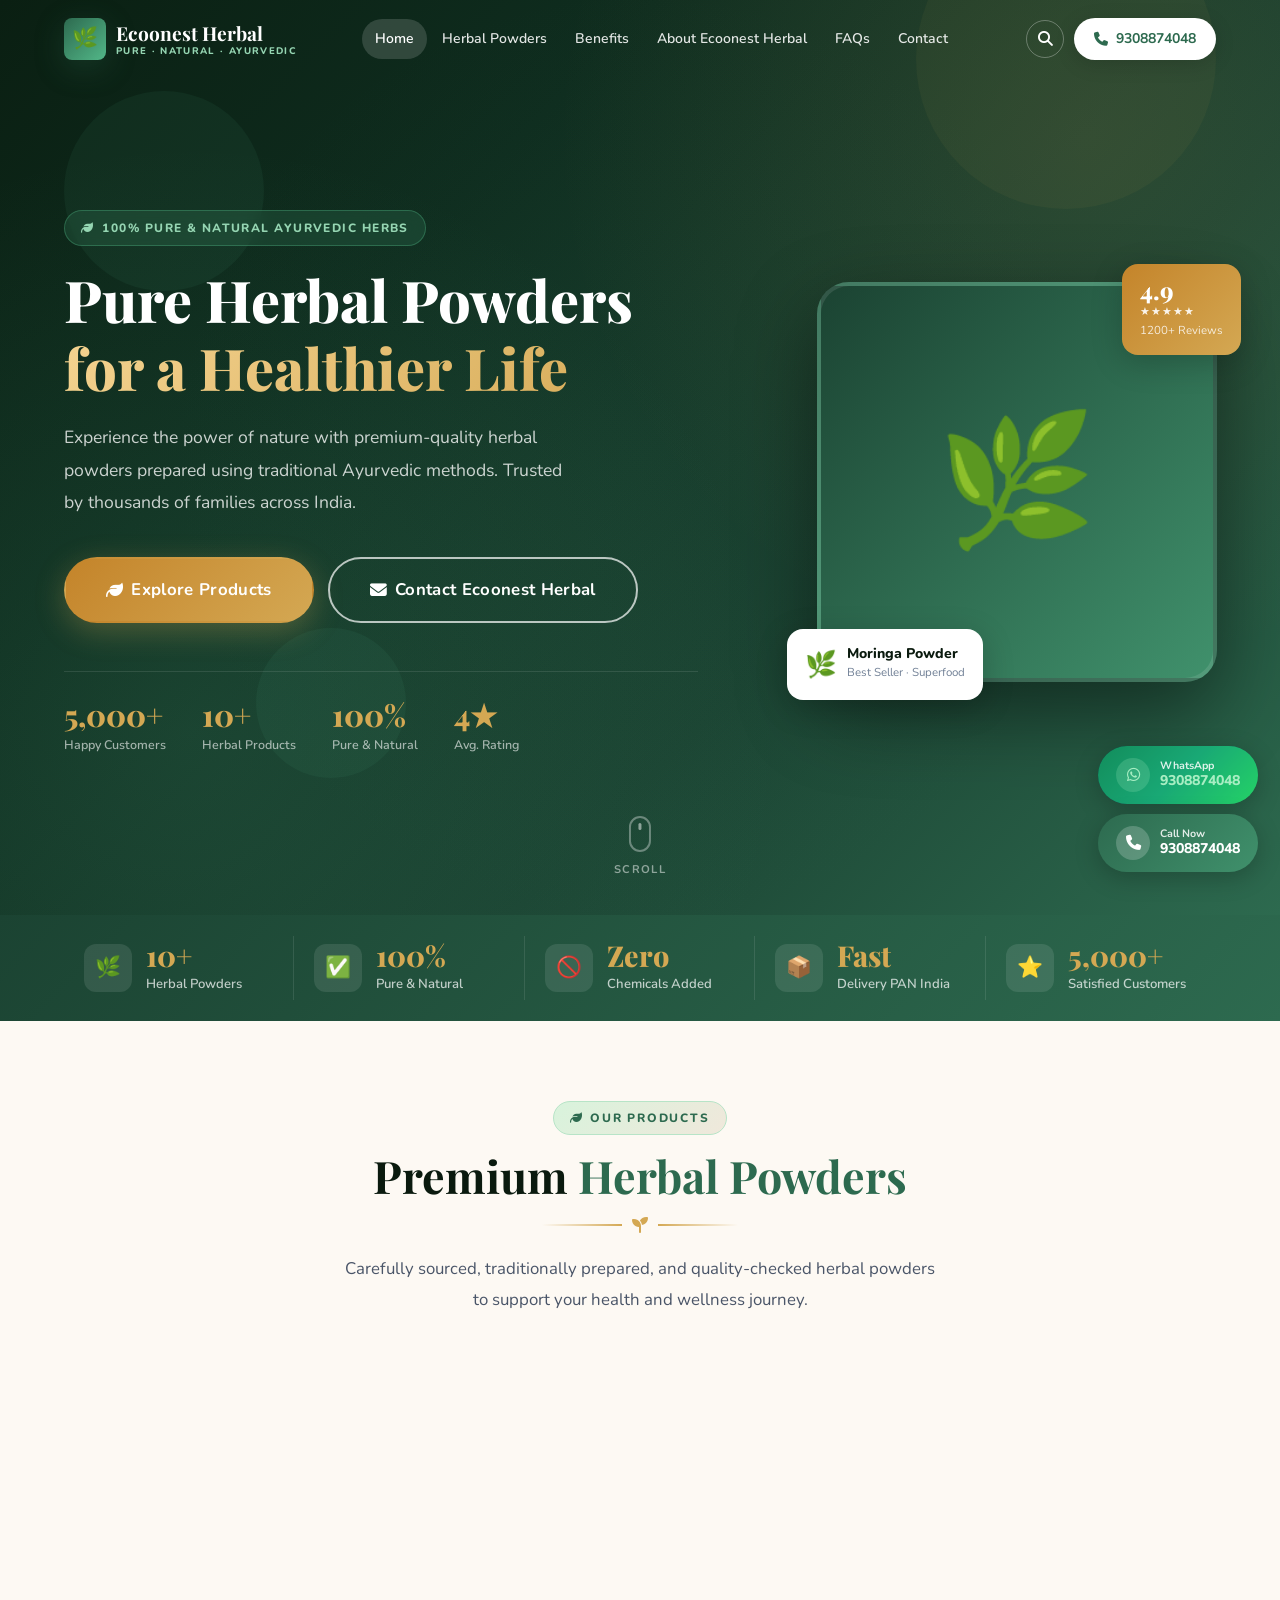
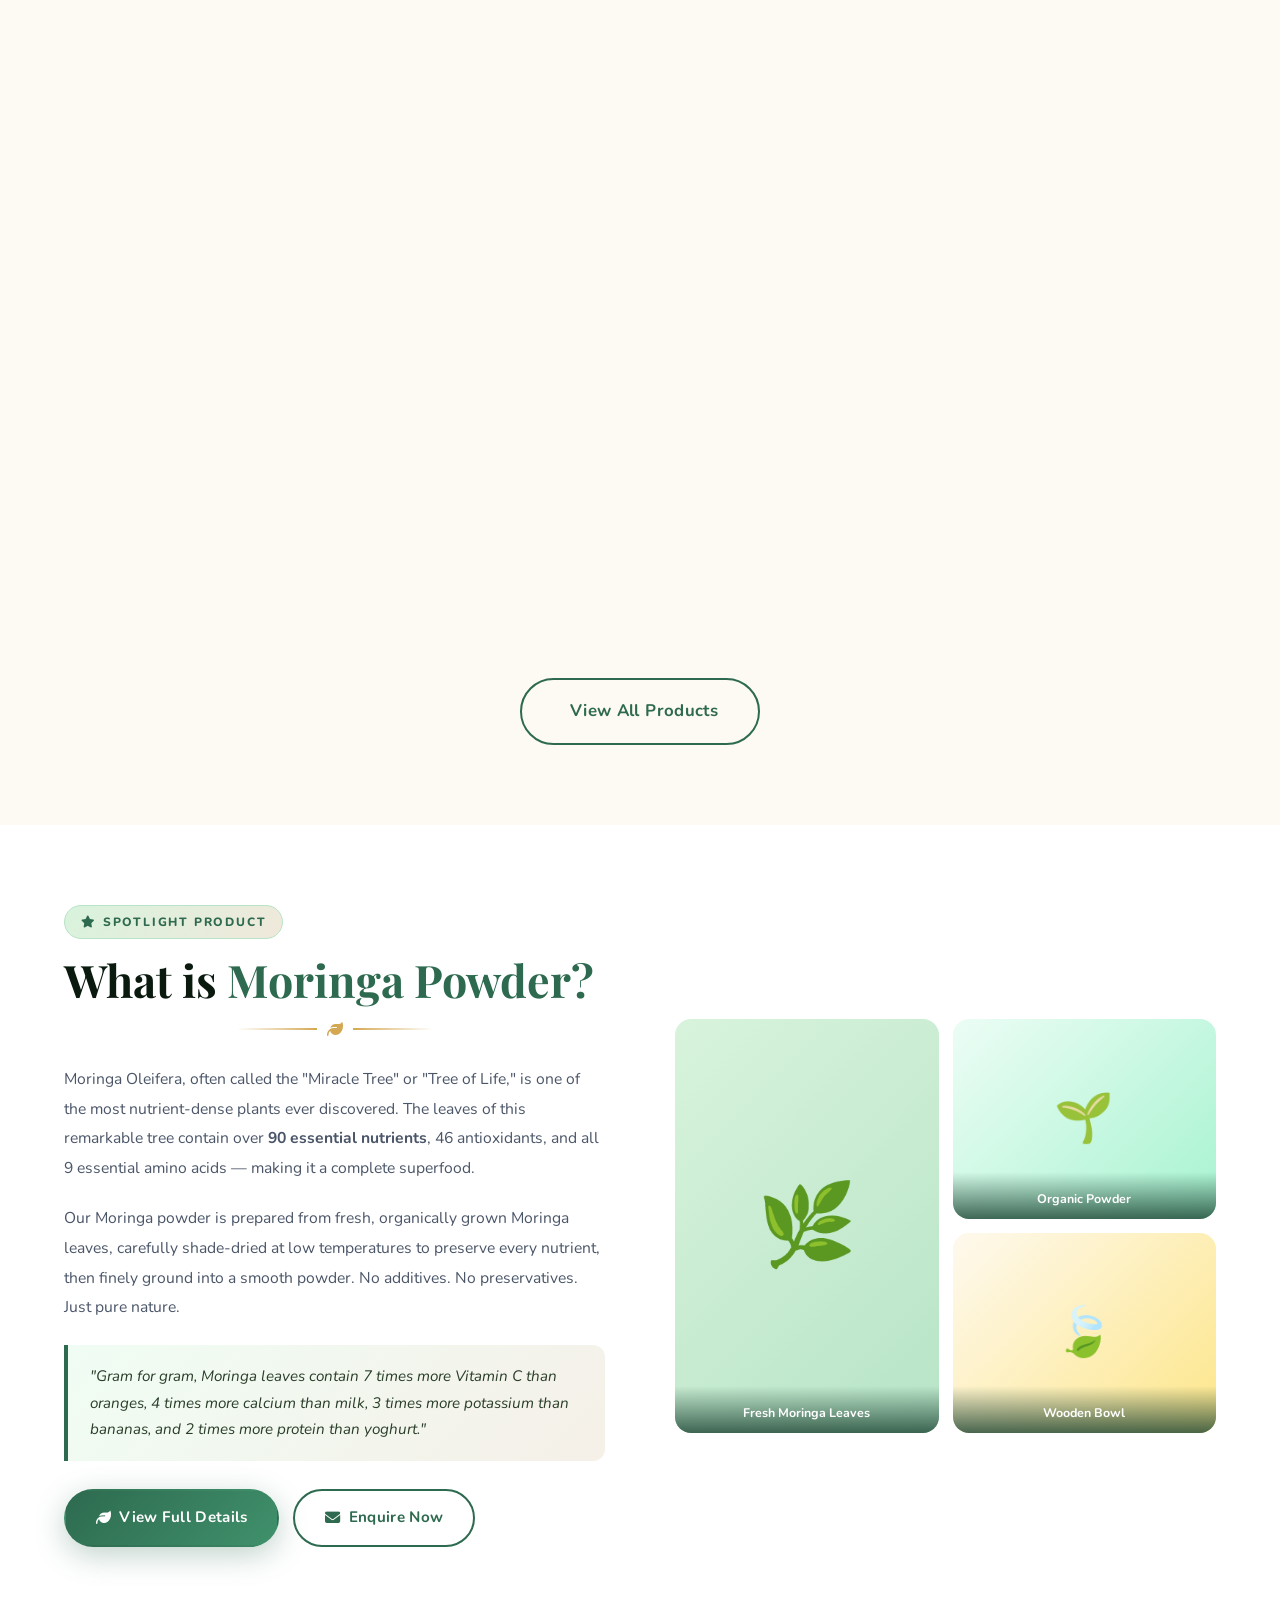
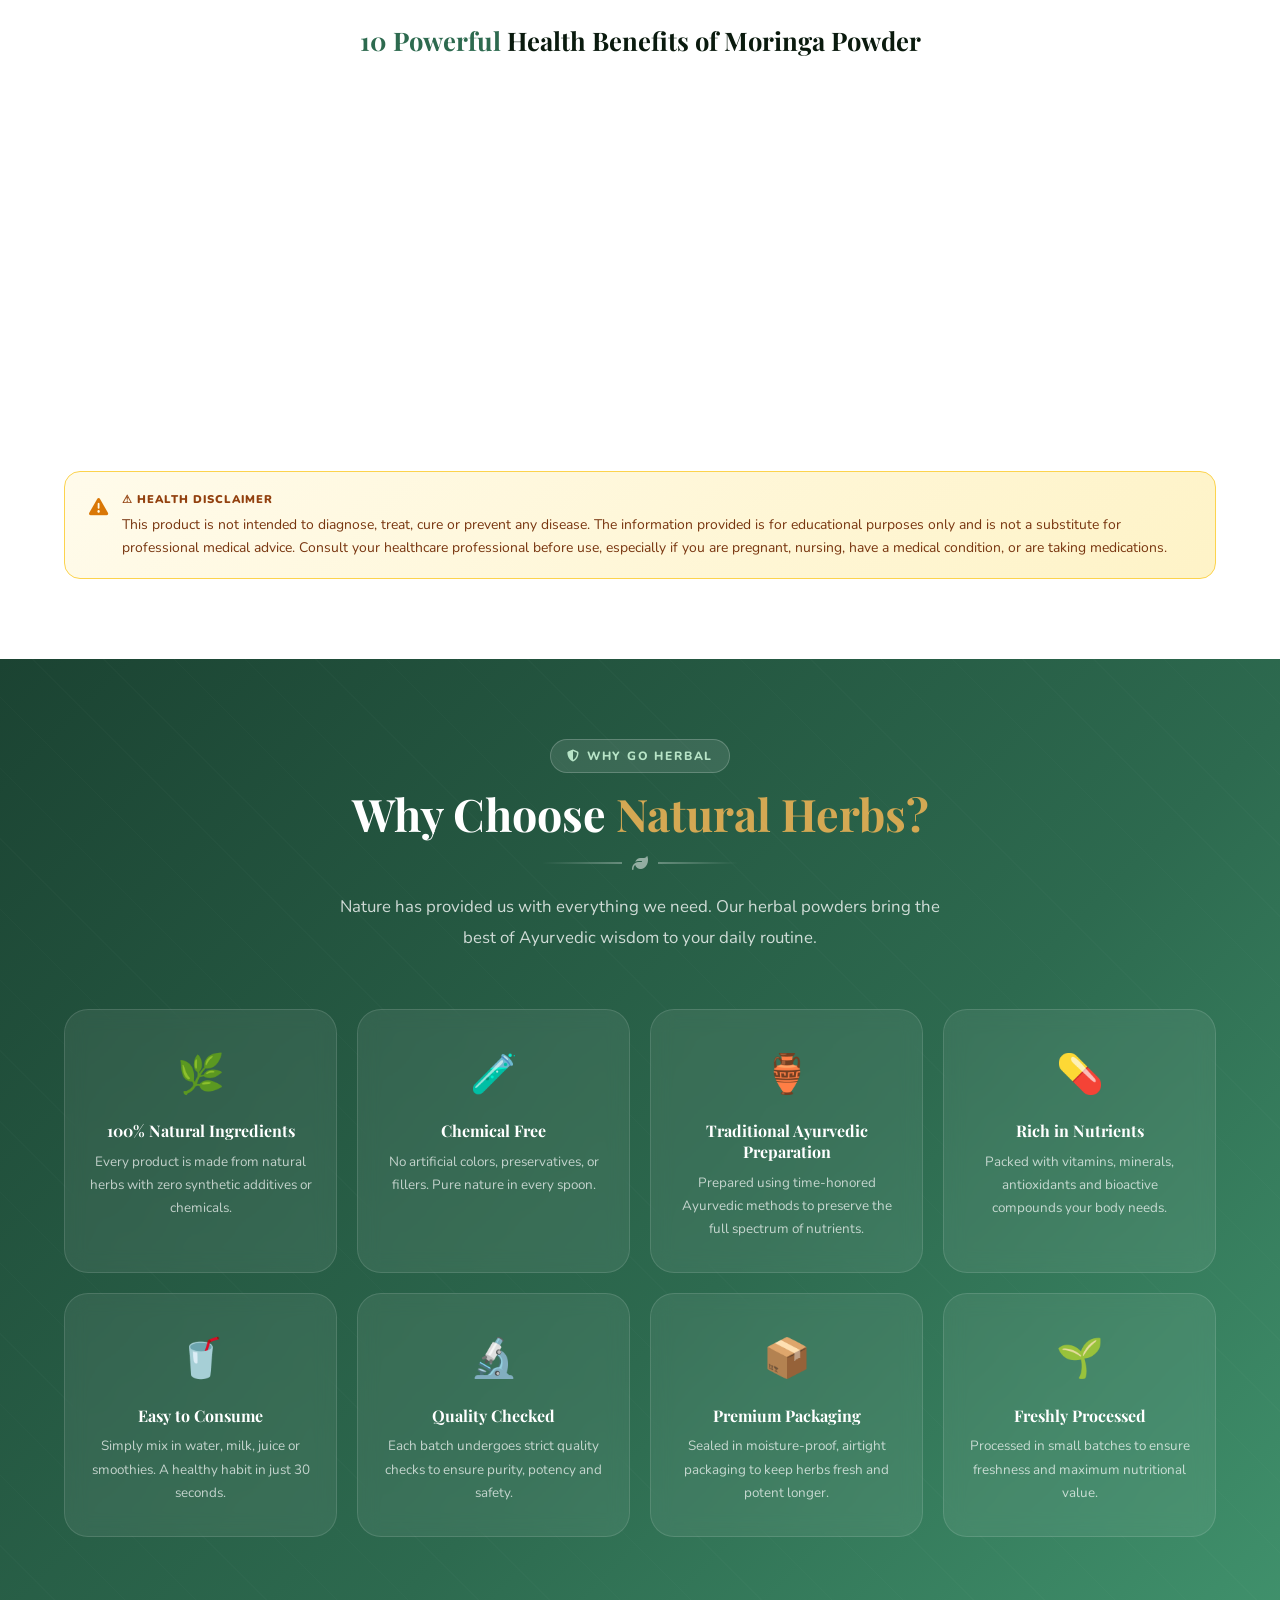
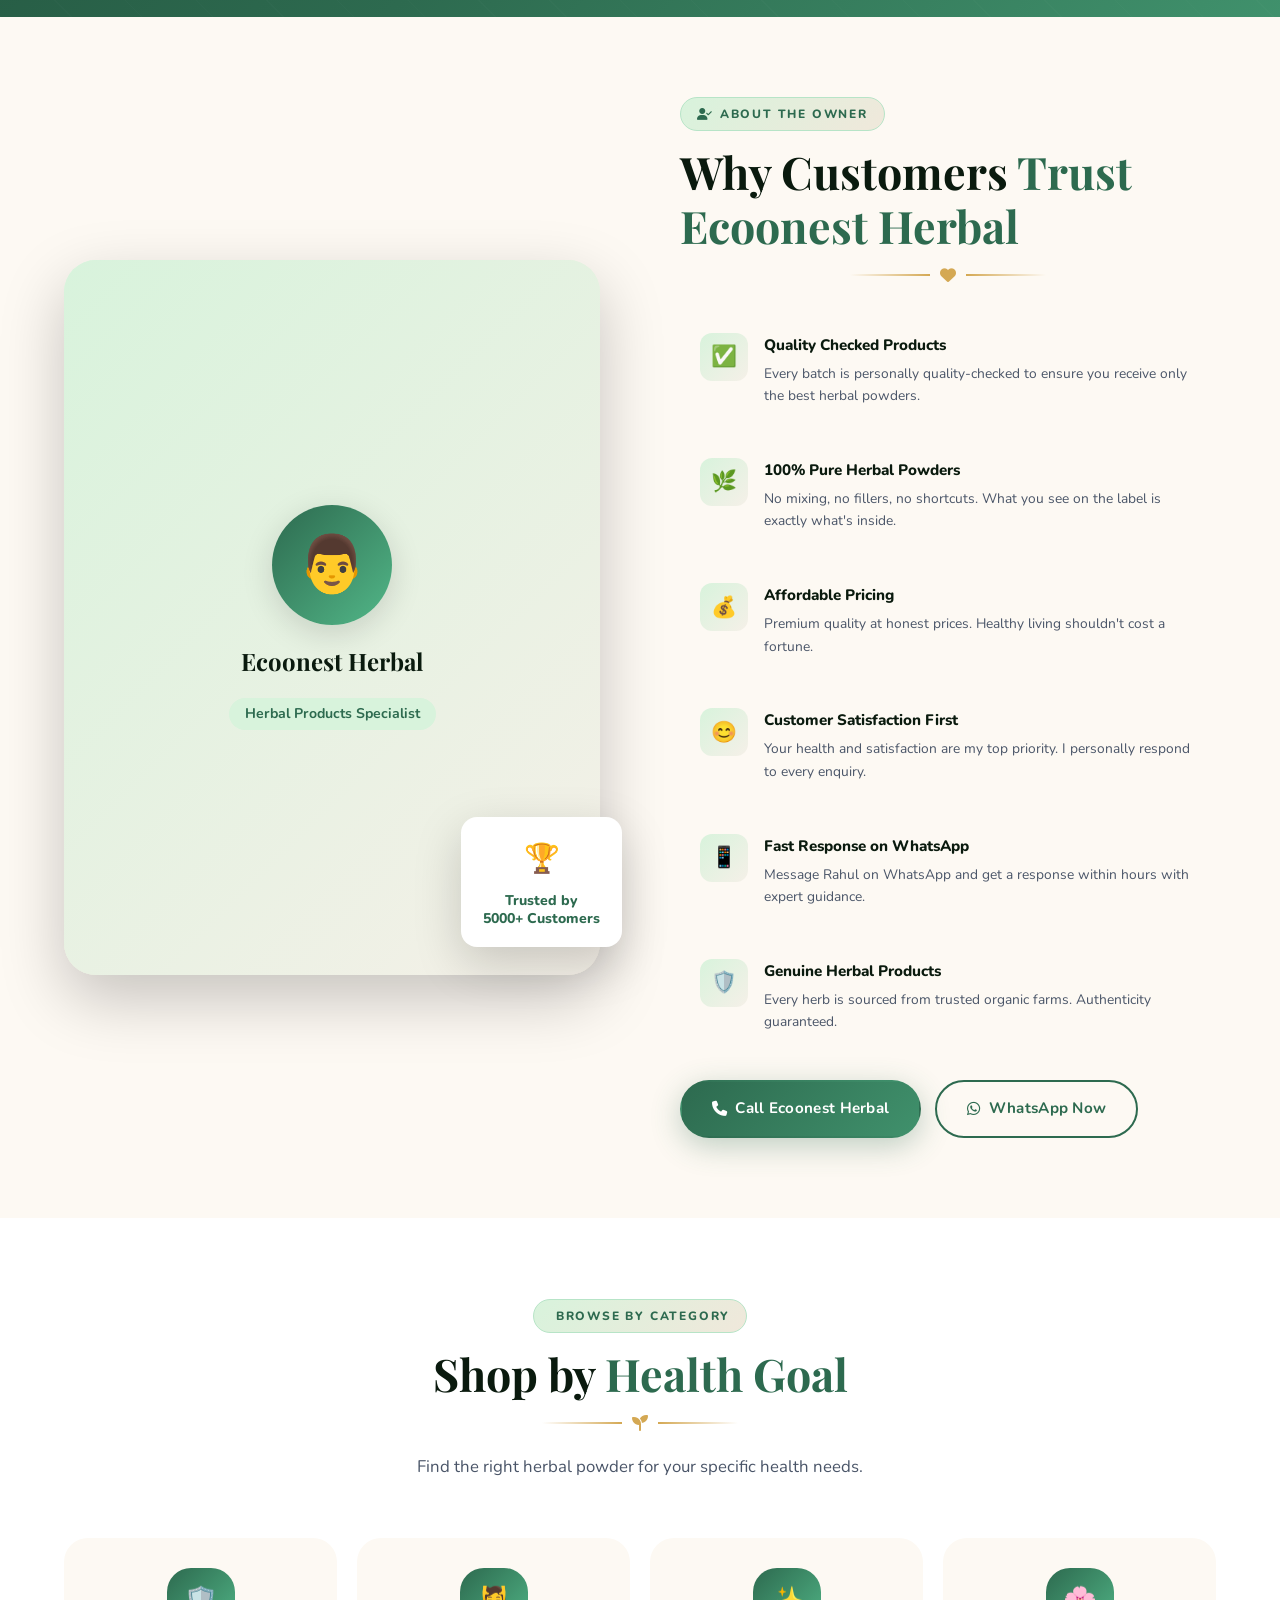
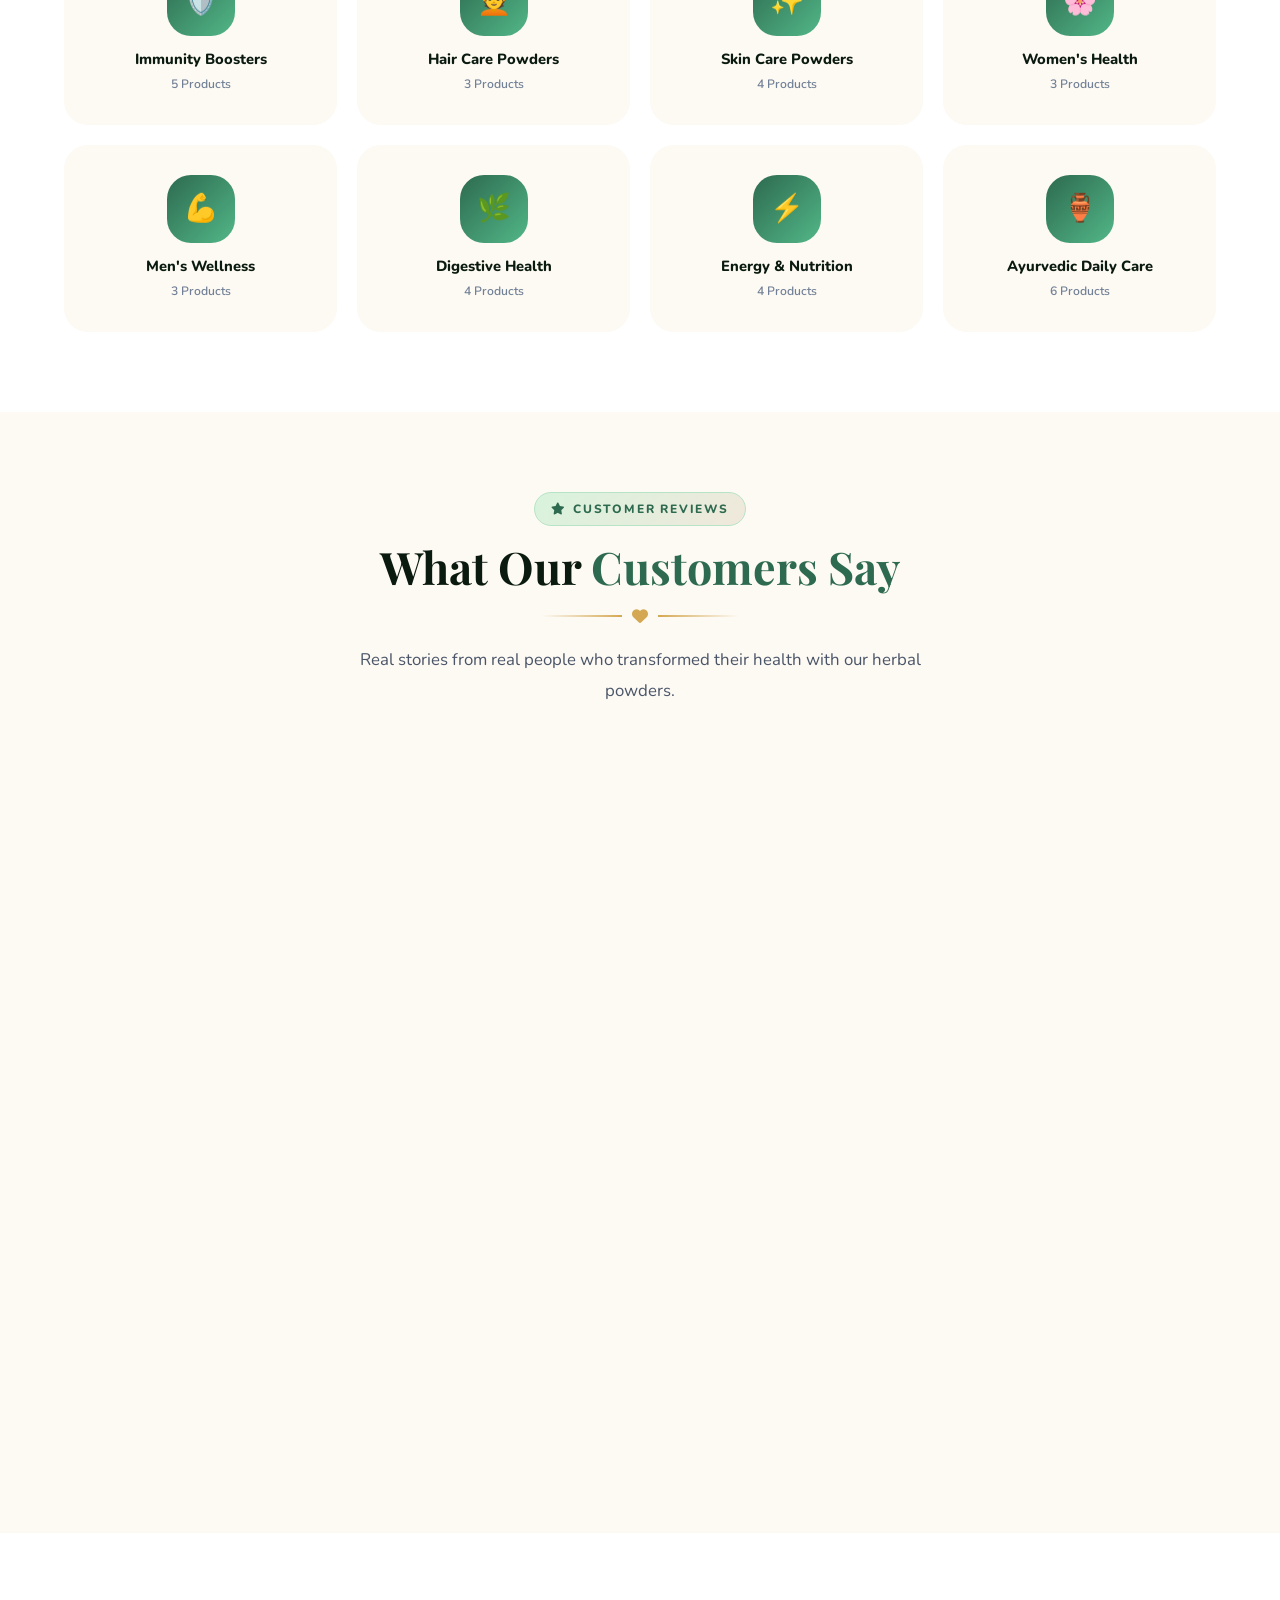
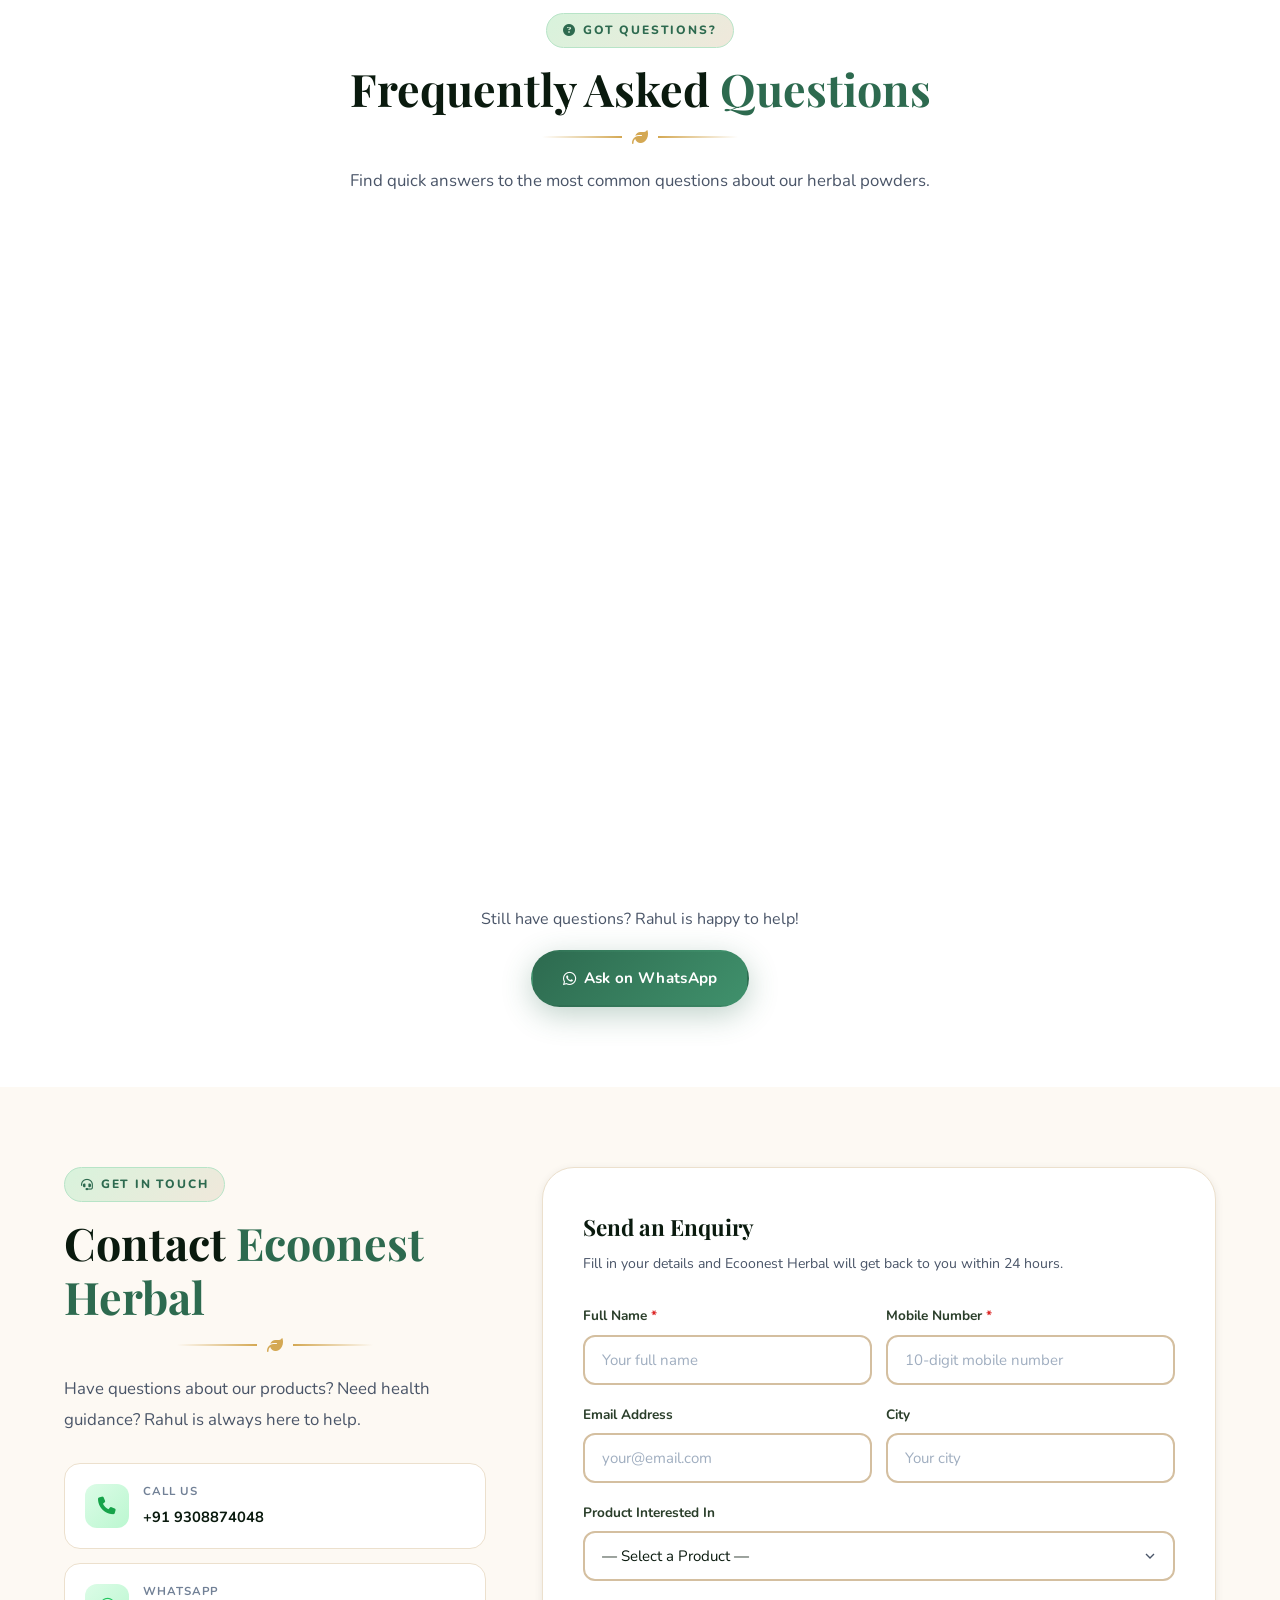
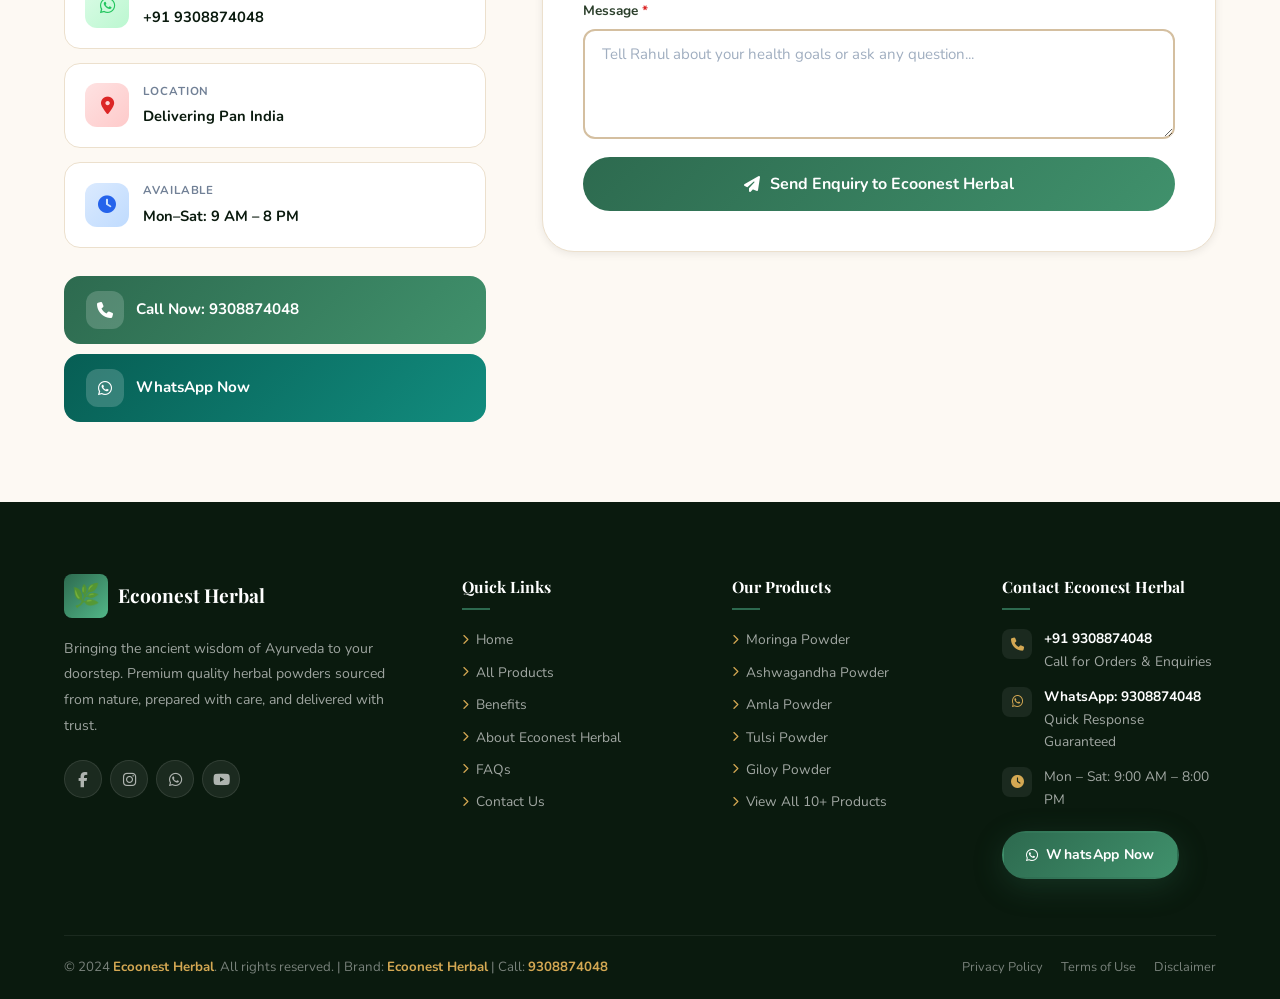
==== commit c5609e21: "new chanegs" ====
--- a/index.html
+++ b/index.html
@@ -5,34 +5,34 @@
   <meta name="viewport" content="width=device-width, initial-scale=1.0" />
 
   <!-- SEO Meta Tags -->
-  <title>Rahul's Herbal World | Premium Ayurvedic & Herbal Powders</title>
-  <meta name="description" content="Rahul's Herbal World offers 100% pure, natural Ayurvedic herbal powders including Moringa, Ashwagandha, Amla, Tulsi, Giloy and more. Traditional preparation, lab-tested quality. Call/WhatsApp: 8587071499." />
-  <meta name="keywords" content="herbal powder, ayurvedic powder, moringa powder, ashwagandha powder, amla powder, tulsi powder, giloy powder, organic herbs, Rahul herbal, natural health" />
-  <meta name="author" content="Rahul" />
+  <title>Ecoonest Herbal | Premium Ayurvedic & Herbal Powders</title>
+  <meta name="description" content="Ecoonest Herbal offers 100% pure, natural Ayurvedic herbal powders including Moringa, Ashwagandha, Amla, Tulsi, Giloy and more. Traditional preparation, lab-tested quality. Call/WhatsApp: 9308874048." />
+  <meta name="keywords" content="herbal powder, ayurvedic powder, moringa powder, ashwagandha powder, amla powder, tulsi powder, giloy powder, organic herbs, Ecoonest Herbal, natural health" />
+  <meta name="author" content="Ecoonest Herbal" />
   <meta name="robots" content="index, follow" />
-  <link rel="canonical" href="https://rahulherbalworld.in/" />
+  <link rel="canonical" href="https://ecoonest.com/" />
 
   <!-- Open Graph -->
   <meta property="og:type"        content="website" />
-  <meta property="og:title"       content="Rahul's Herbal World | Premium Ayurvedic Herbal Powders" />
-  <meta property="og:description" content="100% pure natural herbal powders. Moringa, Ashwagandha, Amla, Tulsi and more. Traditional Ayurvedic quality. Contact Rahul: 8587071499." />
-  <meta property="og:url"         content="https://rahulherbalworld.in/" />
-  <meta property="og:image"       content="https://rahulherbalworld.in/images/og-image.jpg" />
-  <meta property="og:site_name"   content="Rahul's Herbal World" />
+  <meta property="og:title"       content="Ecoonest Herbal | Premium Ayurvedic Herbal Powders" />
+  <meta property="og:description" content="100% pure natural herbal powders. Moringa, Ashwagandha, Amla, Tulsi and more. Traditional Ayurvedic quality. Contact Ecoonest Herbal: 9308874048." />
+  <meta property="og:url"         content="https://ecoonest.com/" />
+  <meta property="og:image"       content="https://ecoonest.com/images/og-image.jpg" />
+  <meta property="og:site_name"   content="Ecoonest Herbal" />
 
   <!-- Twitter Card -->
   <meta name="twitter:card"        content="summary_large_image" />
-  <meta name="twitter:title"       content="Rahul's Herbal World | Premium Ayurvedic Herbal Powders" />
-  <meta name="twitter:description" content="100% pure Ayurvedic herbal powders. Lab-tested quality. Contact Rahul: 8587071499." />
+  <meta name="twitter:title"       content="Ecoonest Herbal | Premium Ayurvedic Herbal Powders" />
+  <meta name="twitter:description" content="100% pure Ayurvedic herbal powders. Lab-tested quality. Contact Ecoonest Herbal: 9308874048." />
 
   <!-- Schema Markup: Local Business -->
   <script type="application/ld+json">
   {
     "@context": "https://schema.org",
     "@type": "LocalBusiness",
-    "name": "Rahul's Herbal World",
+    "name": "Ecoonest Herbal",
     "description": "Premium Ayurvedic & Herbal Powder Brand offering 100% pure, natural herbal powders prepared using traditional Ayurvedic methods.",
-    "telephone": "+918587071499",
+    "telephone": "+919308874048",
     "founder": { "@type": "Person", "name": "Rahul" },
     "offers": {
       "@type": "AggregateOffer",
@@ -66,10 +66,10 @@
   <!-- ==================== NAVBAR ==================== -->
   <nav class="navbar" id="navbar" role="navigation" aria-label="Main Navigation">
     <div class="nav-container">
-      <a href="index.html" class="nav-logo" aria-label="Rahul's Herbal World Home">
+      <a href="index.html" class="nav-logo" aria-label="Ecoonest Herbal Home">
         <div class="nav-logo-icon">🌿</div>
         <div class="nav-logo-text">
-          <span class="nav-brand-name">Rahul's Herbal World</span>
+          <span class="nav-brand-name">Ecoonest Herbal</span>
           <span class="nav-brand-tagline">Pure · Natural · Ayurvedic</span>
         </div>
       </a>
@@ -78,7 +78,7 @@
         <li><a href="#home"          class="nav-link active">Home</a></li>
         <li><a href="#herbal-powders" class="nav-link">Herbal Powders</a></li>
         <li><a href="#benefits"      class="nav-link">Benefits</a></li>
-        <li><a href="#why-choose"    class="nav-link">About Rahul</a></li>
+        <li><a href="#why-choose"    class="nav-link">About Ecoonest Herbal</a></li>
         <li><a href="#faqs"          class="nav-link">FAQs</a></li>
         <li><a href="#contact"       class="nav-link">Contact</a></li>
       </ul>
@@ -87,8 +87,8 @@
         <button class="nav-search-btn" data-search-open aria-label="Search products">
           <i class="fa-solid fa-magnifying-glass"></i>
         </button>
-        <a href="tel:+918587071499" class="nav-cta">
-          <i class="fa-solid fa-phone"></i> 8587071499
+        <a href="tel:+919308874048" class="nav-cta">
+          <i class="fa-solid fa-phone"></i> 9308874048
         </a>
       </div>
 
@@ -106,11 +106,11 @@
     <a href="#home"           class="nav-link">Home</a>
     <a href="#herbal-powders" class="nav-link">Herbal Powders</a>
     <a href="#benefits"       class="nav-link">Benefits</a>
-    <a href="#why-choose"     class="nav-link">About Rahul</a>
+    <a href="#why-choose"     class="nav-link">About Ecoonest Herbal</a>
     <a href="#faqs"           class="nav-link">FAQs</a>
     <a href="#contact"        class="nav-link">Contact</a>
-    <a href="tel:+918587071499" class="btn btn-gold" style="margin-top:16px; width:100%; justify-content:center;">
-      <i class="fa-solid fa-phone"></i> Call Now: 8587071499
+    <a href="tel:+919308874048" class="btn btn-gold" style="margin-top:16px; width:100%; justify-content:center;">
+      <i class="fa-solid fa-phone"></i> Call Now: 9308874048
     </a>
   </div>
 
@@ -149,7 +149,7 @@
               <i class="fa-solid fa-leaf"></i> Explore Products
             </a>
             <a href="#contact" class="btn btn-secondary btn-lg">
-              <i class="fa-solid fa-envelope"></i> Contact Rahul
+              <i class="fa-solid fa-envelope"></i> Contact Ecoonest Herbal
             </a>
           </div>
 
@@ -405,7 +405,7 @@
     </section>
 
     <!-- ==================== WHY CHOOSE RAHUL ==================== -->
-    <section class="why-section" id="why-choose" aria-label="About Rahul">
+    <section class="why-section" id="why-choose" aria-label="About Ecoonest Herbal">
       <div class="container">
         <div class="why-grid">
           <!-- Visual -->
@@ -413,7 +413,7 @@
             <div class="why-photo-wrap">
               <div class="why-photo-placeholder">
                 <div class="owner-avatar">👨</div>
-                <div class="owner-name">Rahul</div>
+                <div class="owner-name">Ecoonest Herbal</div>
                 <div class="owner-title">Herbal Products Specialist</div>
               </div>
             </div>
@@ -427,7 +427,7 @@
           <div class="why-content reveal-right">
             <div class="section-header">
               <span class="section-tag"><i class="fa-solid fa-user-check"></i> About the Owner</span>
-              <h2 class="section-title">Why Customers <span>Trust Rahul</span></h2>
+              <h2 class="section-title">Why Customers <span>Trust Ecoonest Herbal</span></h2>
               <div class="section-divider"><i class="fa-solid fa-heart"></i></div>
             </div>
 
@@ -477,10 +477,10 @@
             </div>
 
             <div style="display:flex; gap:14px; margin-top:28px; flex-wrap:wrap;">
-              <a href="tel:+918587071499" class="btn btn-primary">
-                <i class="fa-solid fa-phone"></i> Call Rahul
+              <a href="tel:+919308874048" class="btn btn-primary">
+                <i class="fa-solid fa-phone"></i> Call Ecoonest Herbal
               </a>
-              <a href="https://wa.me/918587071499?text=Hello%20Rahul%2C%20I%20want%20to%20know%20more%20about%20your%20herbal%20powders." class="btn btn-outline" target="_blank" rel="noopener">
+              <a href="https://wa.me/919308874048?text=Hello%20Rahul%2C%20I%20want%20to%20know%20more%20about%20your%20herbal%20powders." class="btn btn-outline" target="_blank" rel="noopener">
                 <i class="fa-brands fa-whatsapp"></i> WhatsApp Now
               </a>
             </div>
@@ -576,7 +576,7 @@
 
         <div class="text-center" style="margin-top:40px;">
           <p style="color:var(--text-500); margin-bottom:16px;">Still have questions? Rahul is happy to help!</p>
-          <a href="https://wa.me/918587071499?text=Hello%20Rahul%2C%20I%20have%20a%20question%20about%20your%20herbal%20powders." class="btn btn-primary" target="_blank" rel="noopener">
+          <a href="https://wa.me/919308874048?text=Hello%20Rahul%2C%20I%20have%20a%20question%20about%20your%20herbal%20powders." class="btn btn-primary" target="_blank" rel="noopener">
             <i class="fa-brands fa-whatsapp"></i> Ask on WhatsApp
           </a>
         </div>
@@ -591,24 +591,24 @@
           <div class="contact-info-side reveal-left">
             <div class="section-header">
               <span class="section-tag"><i class="fa-solid fa-headset"></i> Get in Touch</span>
-              <h2 class="section-title">Contact <span>Rahul</span></h2>
+              <h2 class="section-title">Contact <span>Ecoonest Herbal</span></h2>
               <div class="section-divider"><i class="fa-solid fa-leaf"></i></div>
               <p class="section-subtitle">Have questions about our products? Need health guidance? Rahul is always here to help.</p>
             </div>
 
             <div class="contact-card-list">
-              <a href="tel:+918587071499" class="contact-info-card">
+              <a href="tel:+919308874048" class="contact-info-card">
                 <div class="cic-icon phone"><i class="fa-solid fa-phone"></i></div>
                 <div>
                   <div class="cic-label">Call Us</div>
-                  <div class="cic-value">+91 8587071499</div>
+                  <div class="cic-value">+91 9308874048</div>
                 </div>
               </a>
-              <a href="https://wa.me/918587071499" class="contact-info-card" target="_blank" rel="noopener">
+              <a href="https://wa.me/919308874048" class="contact-info-card" target="_blank" rel="noopener">
                 <div class="cic-icon whatsapp"><i class="fa-brands fa-whatsapp"></i></div>
                 <div>
                   <div class="cic-label">WhatsApp</div>
-                  <div class="cic-value">+91 8587071499</div>
+                  <div class="cic-value">+91 9308874048</div>
                 </div>
               </a>
               <div class="contact-info-card">
@@ -628,11 +628,11 @@
             </div>
 
             <div class="contact-cta-btns">
-              <a href="tel:+918587071499" class="cta-btn call">
+              <a href="tel:+919308874048" class="cta-btn call">
                 <div class="cta-btn-icon"><i class="fa-solid fa-phone"></i></div>
-                <span>Call Now: 8587071499</span>
+                <span>Call Now: 9308874048</span>
               </a>
-              <a href="https://wa.me/918587071499?text=Hello%20Rahul%2C%20I%20am%20interested%20in%20your%20herbal%20powders." class="cta-btn whatsapp" target="_blank" rel="noopener">
+              <a href="https://wa.me/919308874048?text=Hello%20Rahul%2C%20I%20am%20interested%20in%20your%20herbal%20powders." class="cta-btn whatsapp" target="_blank" rel="noopener">
                 <div class="cta-btn-icon"><i class="fa-brands fa-whatsapp"></i></div>
                 <span>WhatsApp Now</span>
               </a>
@@ -642,7 +642,7 @@
           <!-- Contact Form -->
           <div class="contact-form-box reveal-right">
             <h3 class="cfb-title">Send an Enquiry</h3>
-            <p class="cfb-sub">Fill in your details and Rahul will get back to you within 24 hours.</p>
+            <p class="cfb-sub">Fill in your details and Ecoonest Herbal will get back to you within 24 hours.</p>
 
             <!-- 
               IMPORTANT: Replace YOUR_EMAIL@GMAIL.COM with Rahul's actual email address.
@@ -656,7 +656,7 @@
               method="POST"
             >
               <!-- FormSubmit Settings -->
-              <input type="hidden" name="_subject"  value="New Herbal Product Enquiry - Rahul's Herbal World" />
+              <input type="hidden" name="_subject"  value="New Herbal Product Enquiry - Ecoonest Herbal" />
               <input type="hidden" name="_template" value="table" />
               <input type="hidden" name="_captcha"  value="false" />
               <input type="hidden" name="_next"     value="https://rahulherbalworld.in/#contact" />
@@ -709,7 +709,7 @@
               </div>
 
               <button type="submit" class="form-submit">
-                <i class="fa-solid fa-paper-plane"></i> Send Enquiry to Rahul
+                <i class="fa-solid fa-paper-plane"></i> Send Enquiry to Ecoonest Herbal
               </button>
             </form>
 
@@ -718,8 +718,8 @@
               <div class="success-icon">✅</div>
               <h4 class="success-title">Enquiry Sent Successfully!</h4>
               <p class="success-text">
-                Thank you for your enquiry! Rahul will get back to you within 24 hours.<br><br>
-                For faster response, WhatsApp directly: <strong><a href="https://wa.me/918587071499" style="color:var(--primary)">8587071499</a></strong>
+                Thank you for your enquiry! Ecoonest Herbal will get back to you within 24 hours.<br><br>
+                For faster response, WhatsApp directly: <strong><a href="https://wa.me/919308874048" style="color:var(--primary)">9308874048</a></strong>
               </p>
             </div>
           </div>
@@ -737,7 +737,7 @@
         <div class="footer-brand-col">
           <a href="index.html" class="footer-logo">
             <div class="footer-logo-icon">🌿</div>
-            <span class="footer-logo-name">Rahul's Herbal World</span>
+            <span class="footer-logo-name">Ecoonest Herbal</span>
           </a>
           <p class="footer-desc">
             Bringing the ancient wisdom of Ayurveda to your doorstep. Premium quality herbal powders sourced from nature, prepared with care, and delivered with trust.
@@ -745,7 +745,7 @@
           <div class="footer-social">
             <a href="#" class="footer-social-link" aria-label="Facebook"><i class="fa-brands fa-facebook-f"></i></a>
             <a href="#" class="footer-social-link" aria-label="Instagram"><i class="fa-brands fa-instagram"></i></a>
-            <a href="https://wa.me/918587071499" class="footer-social-link" aria-label="WhatsApp" target="_blank" rel="noopener"><i class="fa-brands fa-whatsapp"></i></a>
+            <a href="https://wa.me/919308874048" class="footer-social-link" aria-label="WhatsApp" target="_blank" rel="noopener"><i class="fa-brands fa-whatsapp"></i></a>
             <a href="#" class="footer-social-link" aria-label="YouTube"><i class="fa-brands fa-youtube"></i></a>
           </div>
         </div>
@@ -757,7 +757,7 @@
             <li><a href="index.html"    class="footer-link"><i class="fa-solid fa-chevron-right"></i> Home</a></li>
             <li><a href="products.html" class="footer-link"><i class="fa-solid fa-chevron-right"></i> All Products</a></li>
             <li><a href="#benefits"     class="footer-link"><i class="fa-solid fa-chevron-right"></i> Benefits</a></li>
-            <li><a href="#why-choose"   class="footer-link"><i class="fa-solid fa-chevron-right"></i> About Rahul</a></li>
+            <li><a href="#why-choose"   class="footer-link"><i class="fa-solid fa-chevron-right"></i> About Ecoonest Herbal</a></li>
             <li><a href="#faqs"         class="footer-link"><i class="fa-solid fa-chevron-right"></i> FAQs</a></li>
             <li><a href="contact.html"  class="footer-link"><i class="fa-solid fa-chevron-right"></i> Contact Us</a></li>
           </ul>
@@ -778,18 +778,18 @@
 
         <!-- Contact -->
         <div>
-          <h4 class="footer-col-title">Contact Rahul</h4>
+          <h4 class="footer-col-title">Contact Ecoonest Herbal</h4>
           <div class="footer-contact-row">
             <div class="footer-contact-icon"><i class="fa-solid fa-phone"></i></div>
             <div class="footer-contact-text">
-              <a href="tel:+918587071499" class="footer-contact-link">+91 8587071499</a><br>
+              <a href="tel:+919308874048" class="footer-contact-link">+91 9308874048</a><br>
               Call for Orders &amp; Enquiries
             </div>
           </div>
           <div class="footer-contact-row">
             <div class="footer-contact-icon"><i class="fa-brands fa-whatsapp"></i></div>
             <div class="footer-contact-text">
-              <a href="https://wa.me/918587071499" class="footer-contact-link" target="_blank" rel="noopener">WhatsApp: 8587071499</a><br>
+              <a href="https://wa.me/919308874048" class="footer-contact-link" target="_blank" rel="noopener">WhatsApp: 9308874048</a><br>
               Quick Response Guaranteed
             </div>
           </div>
@@ -798,7 +798,7 @@
             <div class="footer-contact-text">Mon – Sat: 9:00 AM – 8:00 PM</div>
           </div>
           <div style="margin-top:20px;">
-            <a href="https://wa.me/918587071499?text=Hello%20Rahul%2C%20I%20am%20interested%20in%20your%20herbal%20products."
+            <a href="https://wa.me/919308874048?text=Hello%20Rahul%2C%20I%20am%20interested%20in%20your%20herbal%20products."
                class="btn btn-primary btn-sm" target="_blank" rel="noopener">
               <i class="fa-brands fa-whatsapp"></i> WhatsApp Now
             </a>
@@ -809,7 +809,7 @@
       <!-- Footer Bottom -->
       <div class="footer-bottom">
         <p class="footer-copyright">
-          &copy; 2024 <span>Rahul's Herbal World</span>. All rights reserved. | Owner: <span>Rahul</span> | Call: <span>8587071499</span>
+          &copy; 2024 <span>Ecoonest Herbal</span>. All rights reserved. | Brand: <span>Ecoonest Herbal</span> | Call: <span>9308874048</span>
         </p>
         <div class="footer-bottom-links">
           <a href="#" class="footer-bottom-link">Privacy Policy</a>
@@ -822,18 +822,18 @@
 
   <!-- ==================== FLOATING BUTTONS ==================== -->
   <div class="floating-btns" role="region" aria-label="Quick Contact">
-    <a href="https://wa.me/918587071499?text=Hello%20Rahul%2C%20I%20am%20interested%20in%20your%20herbal%20powders." class="fb-btn whatsapp" target="_blank" rel="noopener" aria-label="WhatsApp Rahul">
+    <a href="https://wa.me/919308874048?text=Hello%20Rahul%2C%20I%20am%20interested%20in%20your%20herbal%20powders." class="fb-btn whatsapp" target="_blank" rel="noopener" aria-label="WhatsApp Rahul">
       <div class="fb-btn-icon"><i class="fa-brands fa-whatsapp"></i></div>
       <div class="fb-btn-info">
         <span class="fb-btn-label">WhatsApp</span>
-        <span class="fb-btn-num">8587071499</span>
+        <span class="fb-btn-num">9308874048</span>
       </div>
     </a>
-    <a href="tel:+918587071499" class="fb-btn call" aria-label="Call Rahul">
+    <a href="tel:+919308874048" class="fb-btn call" aria-label="Call Ecoonest Herbal">
       <div class="fb-btn-icon"><i class="fa-solid fa-phone"></i></div>
       <div class="fb-btn-info">
         <span class="fb-btn-label">Call Now</span>
-        <span class="fb-btn-num">8587071499</span>
+        <span class="fb-btn-num">9308874048</span>
       </div>
     </a>
   </div>
@@ -971,4 +971,4 @@
     });
   </script>
 </body>
-</html>
+</html>
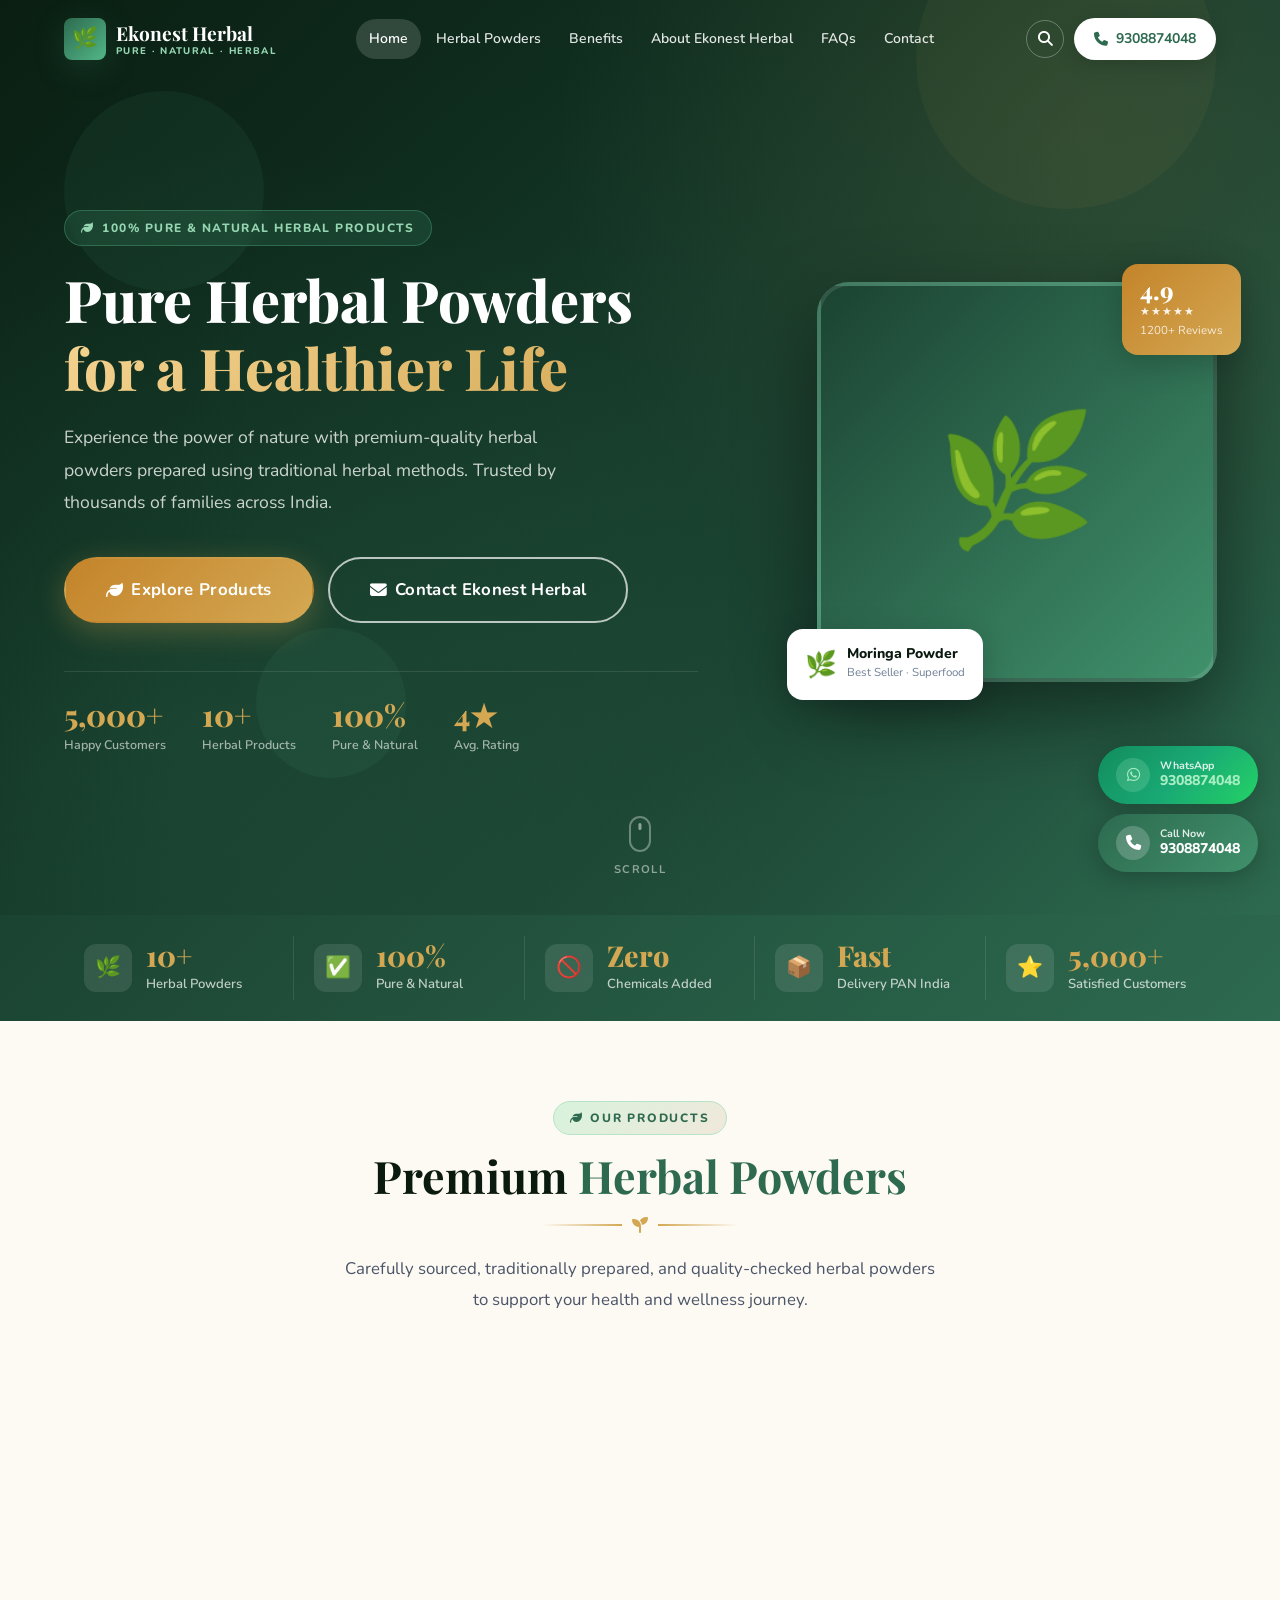
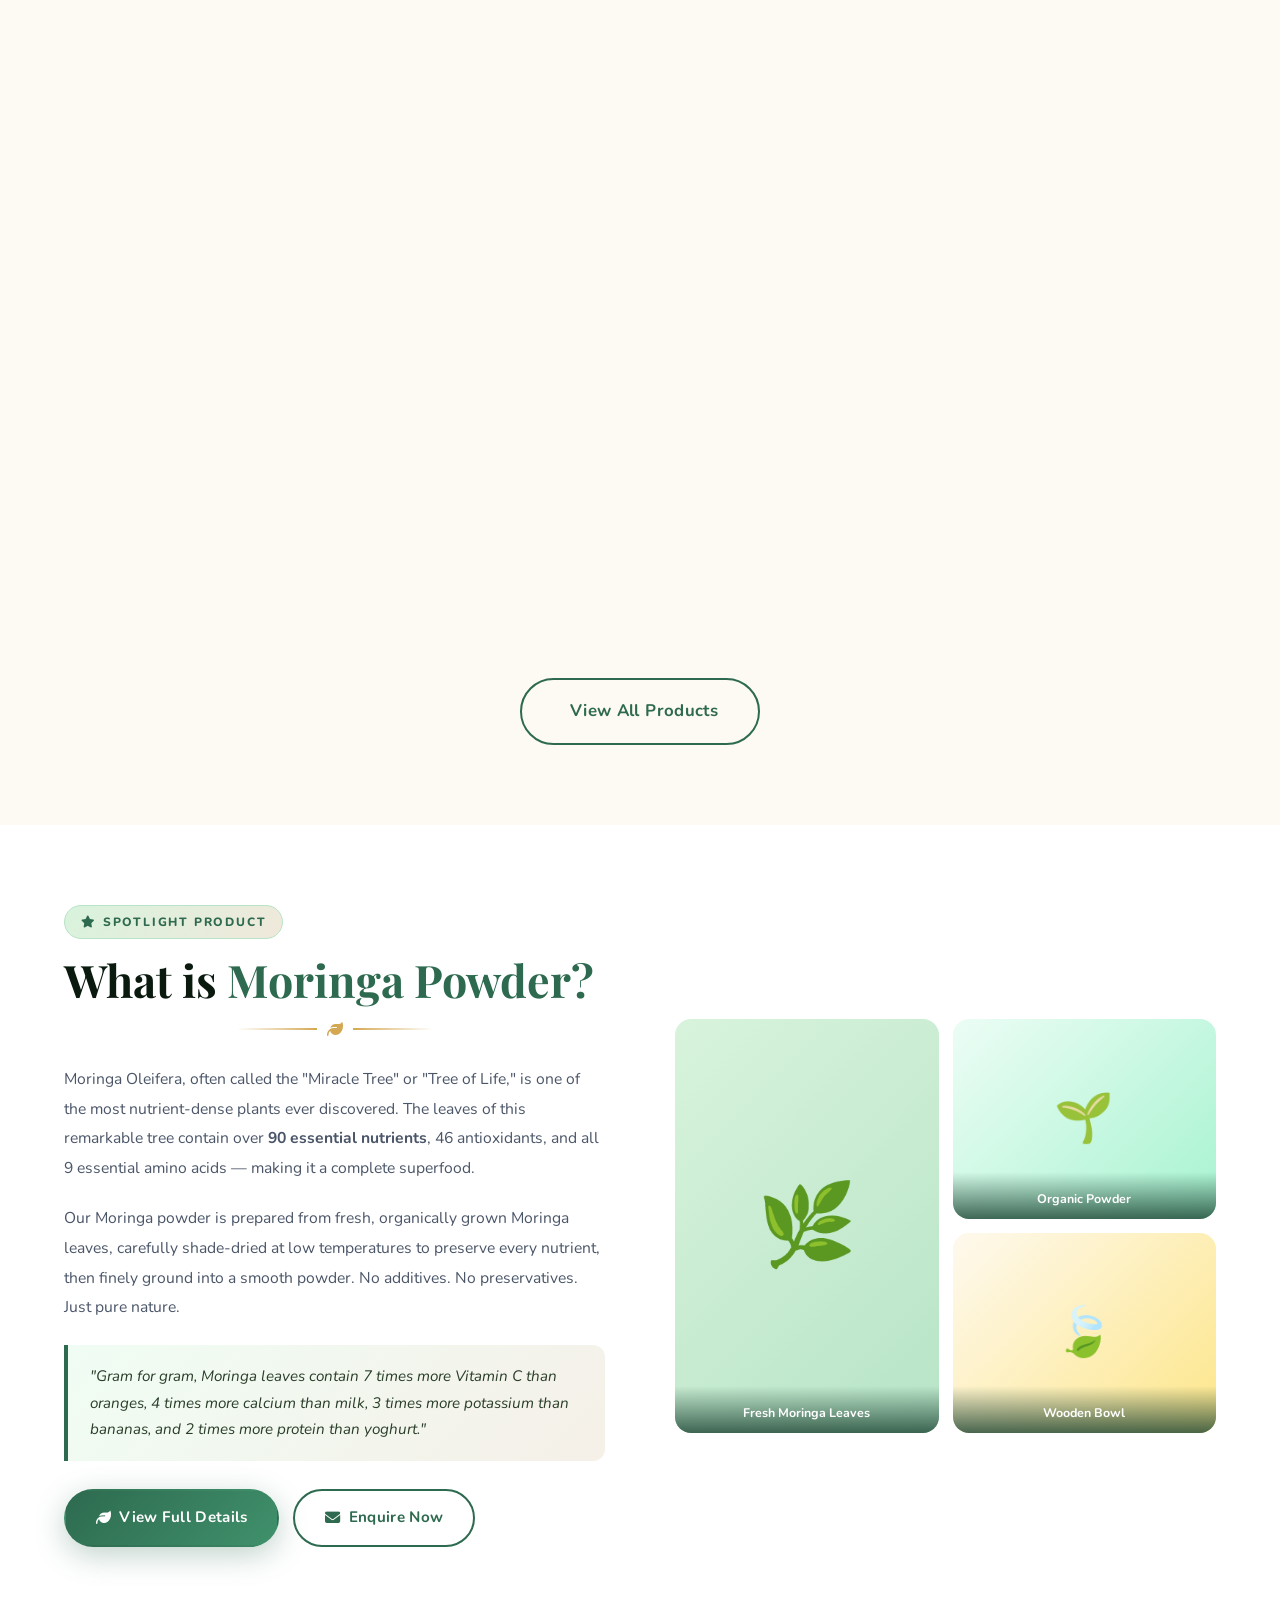
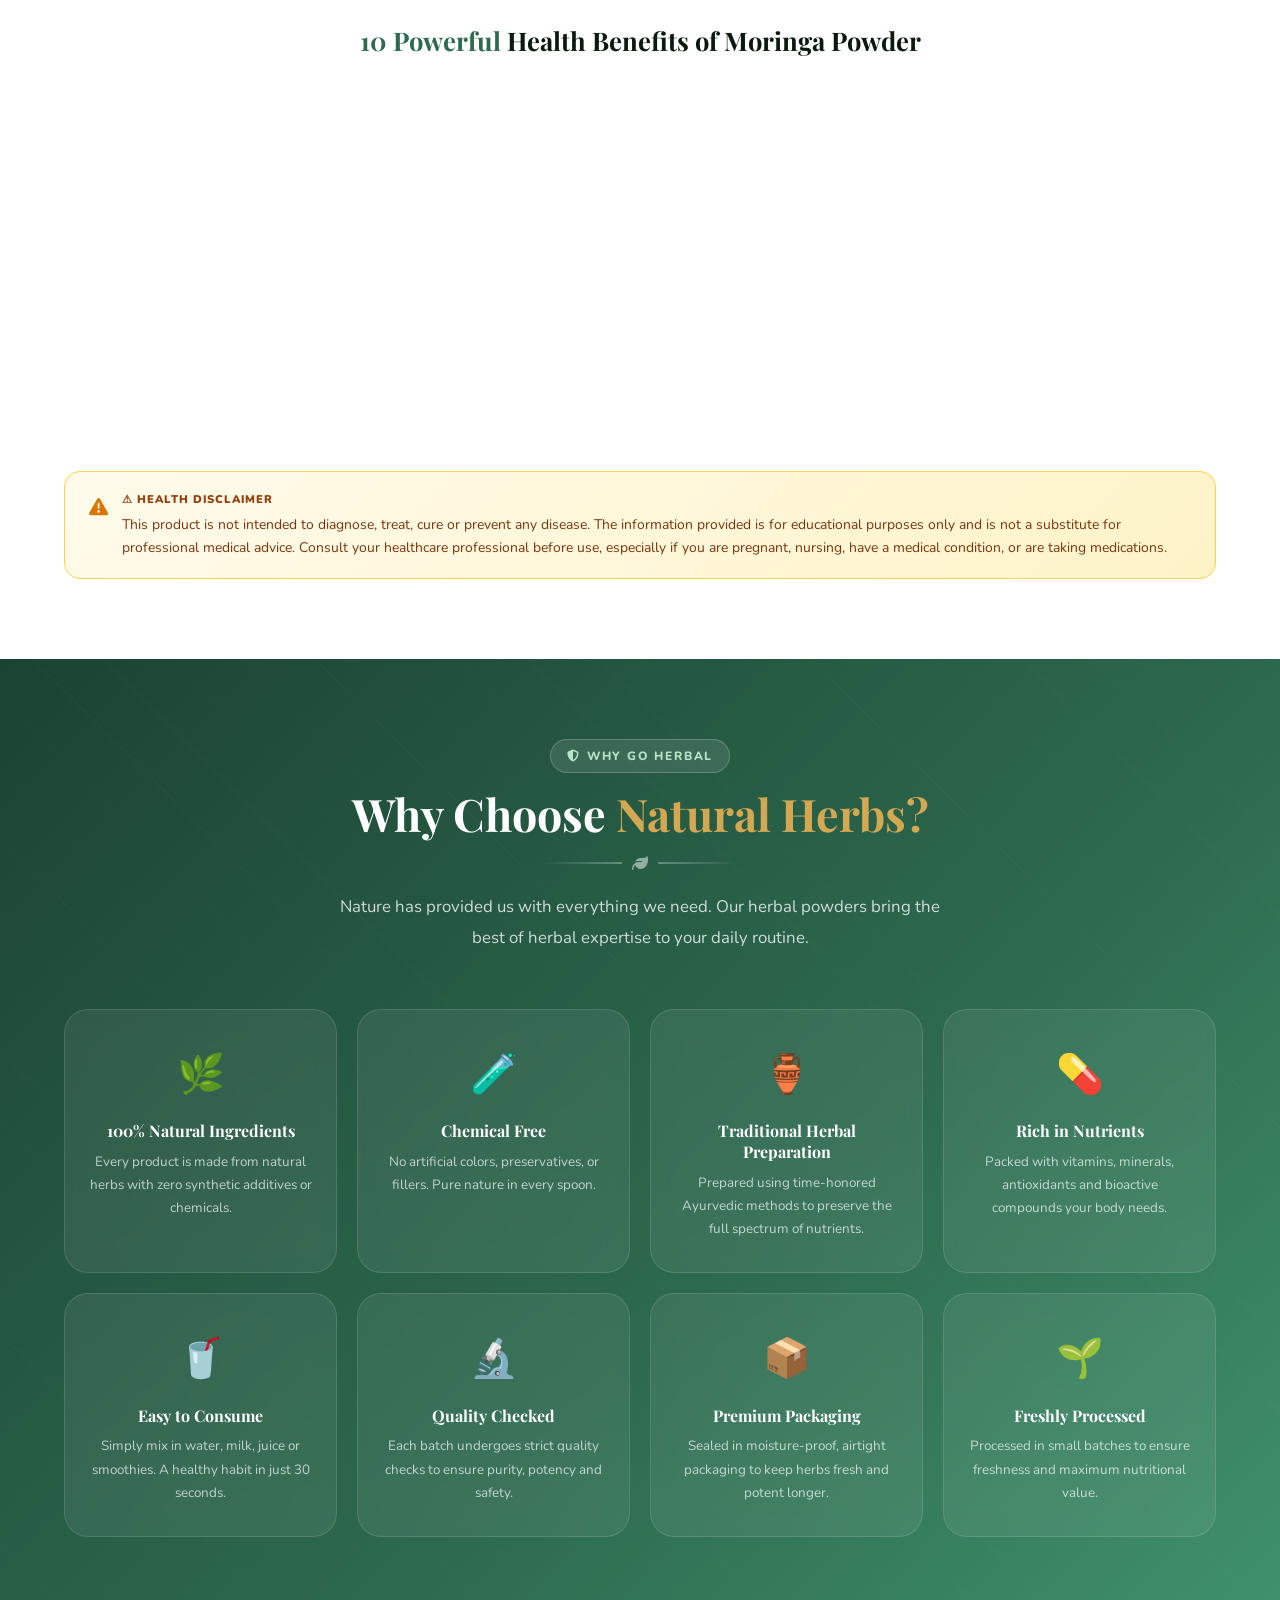
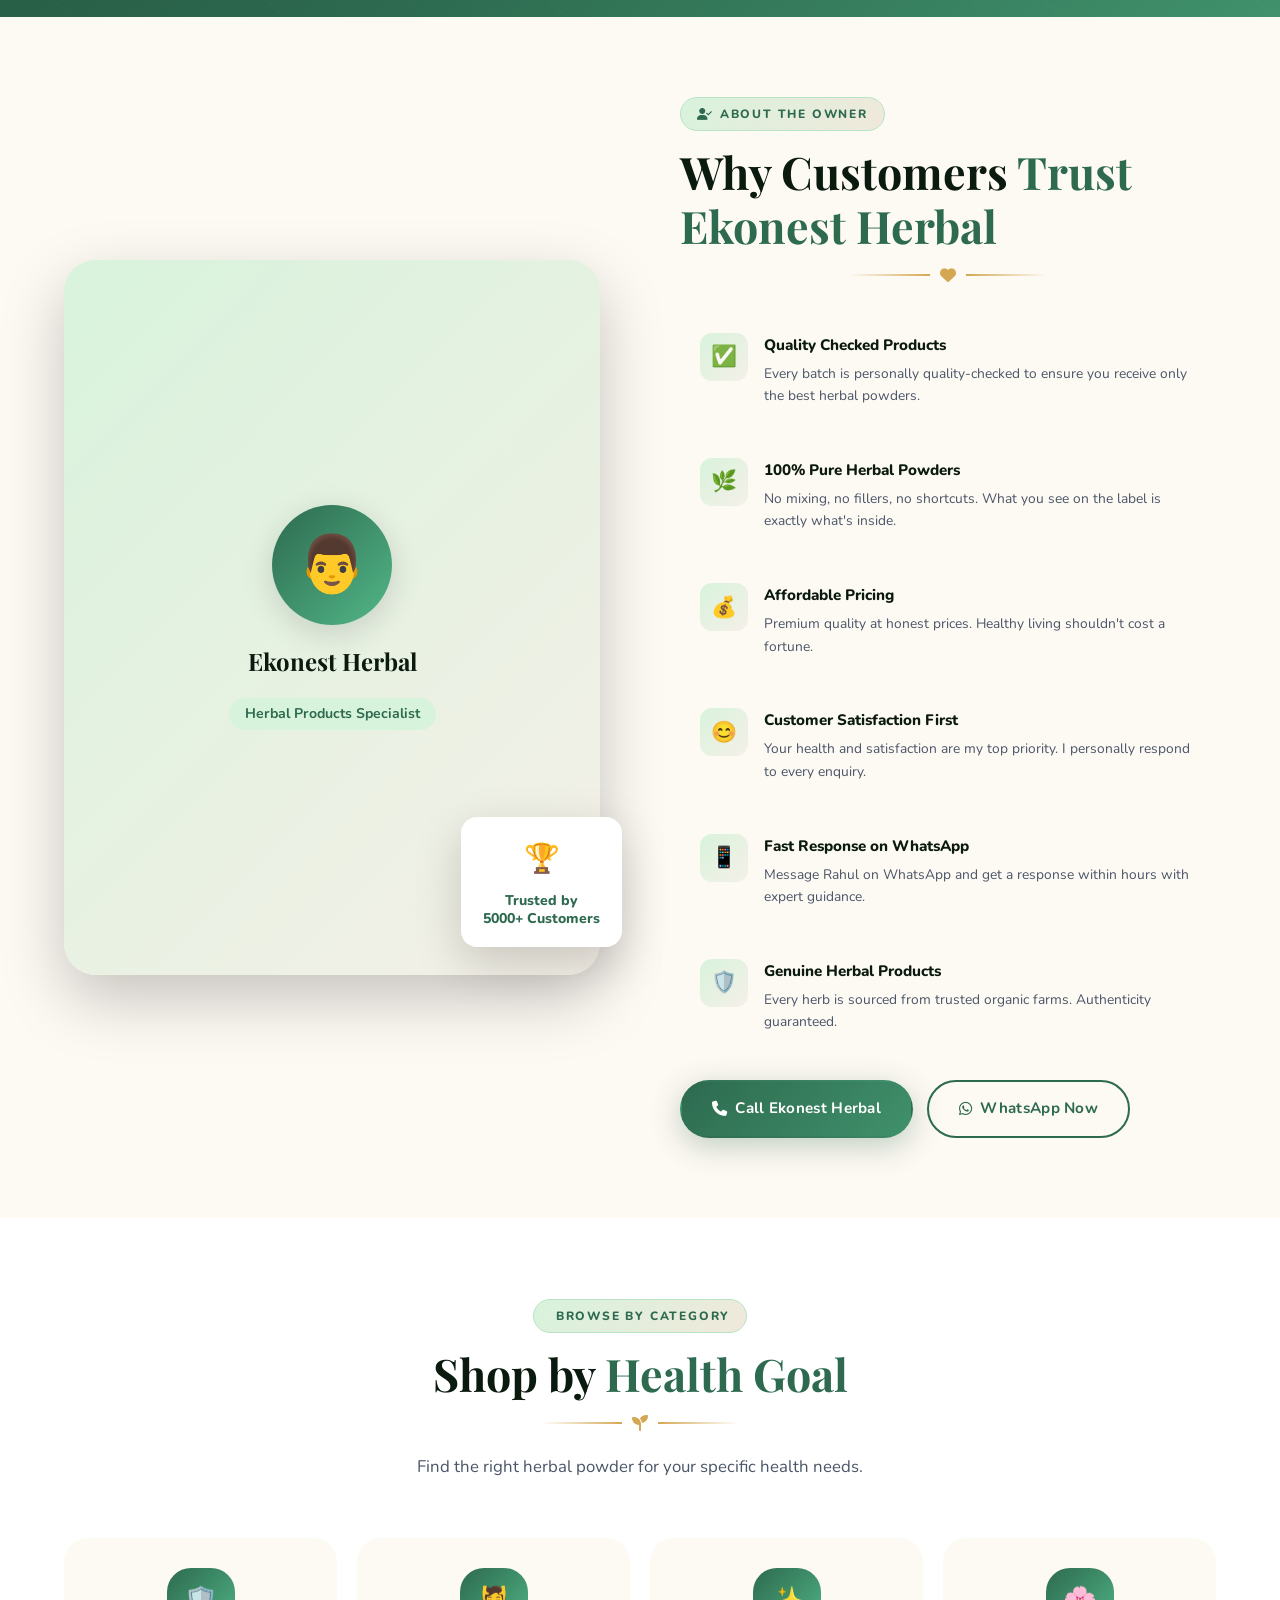
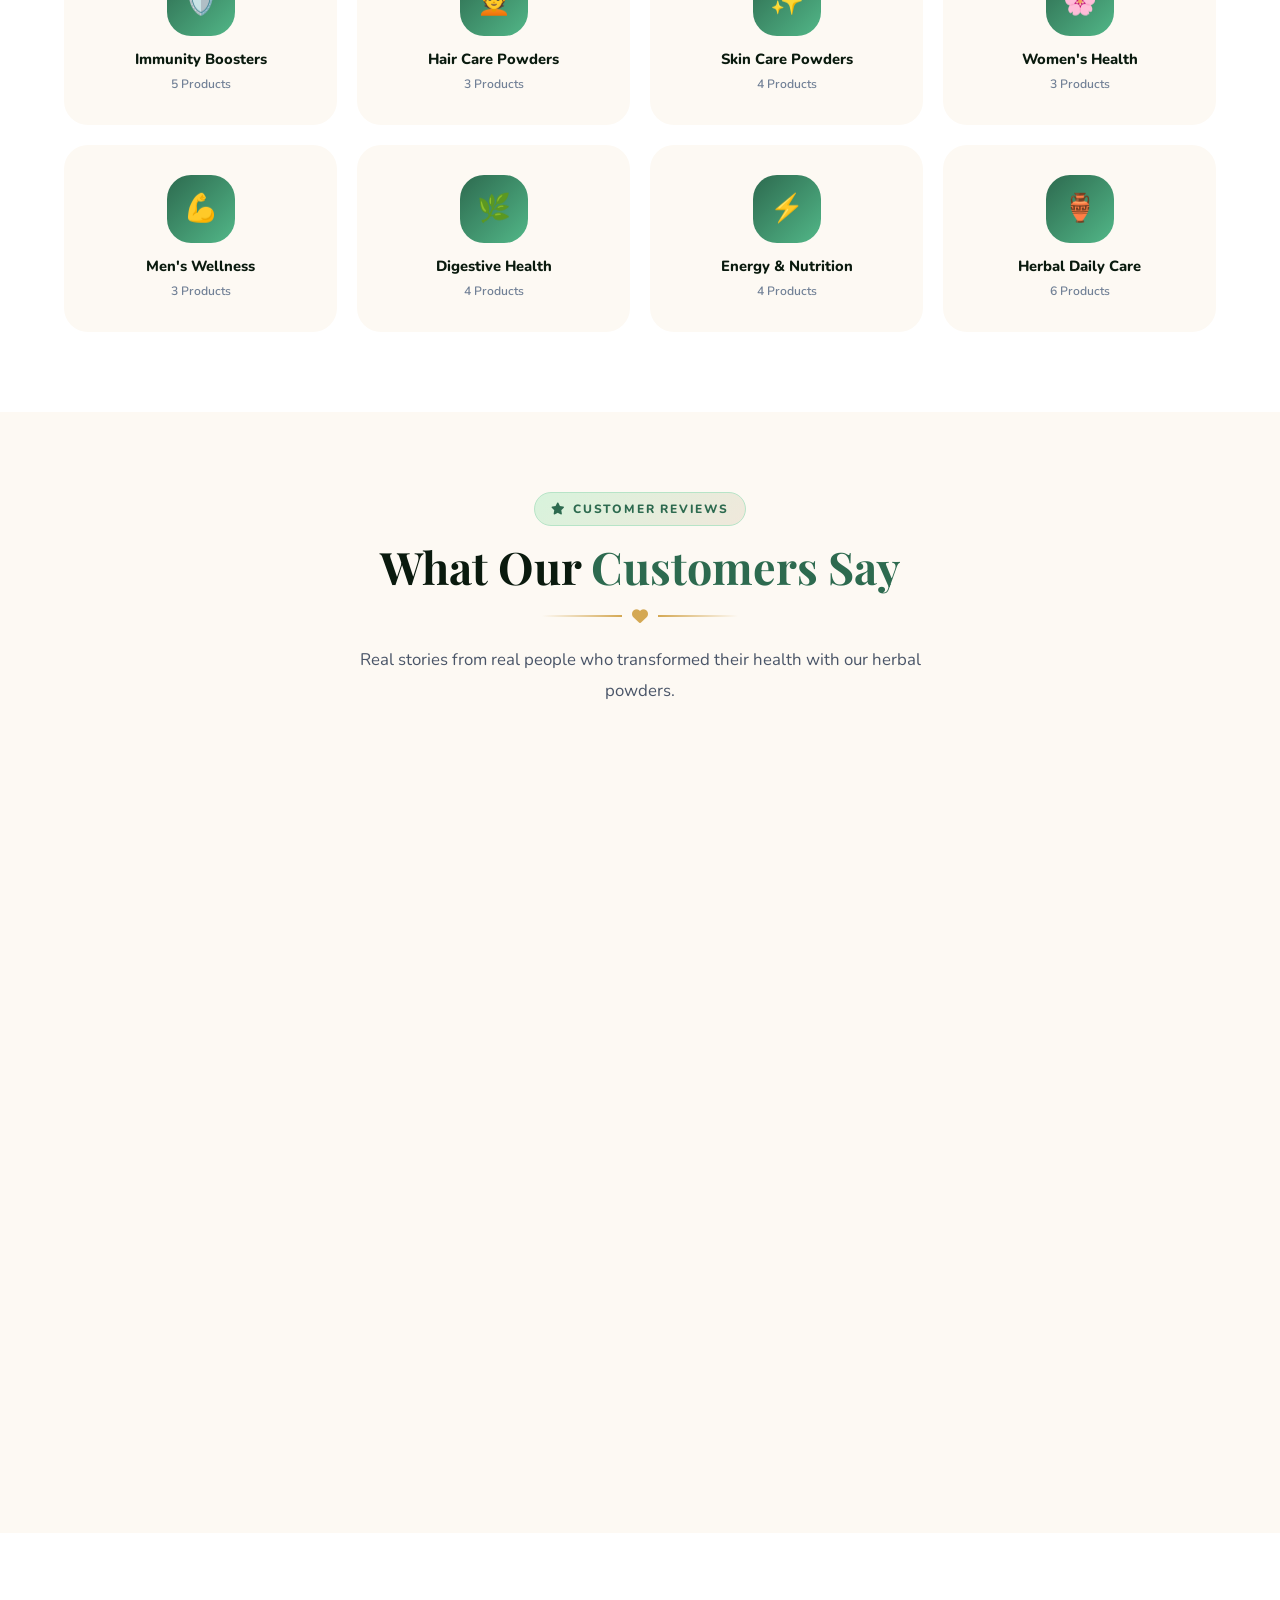
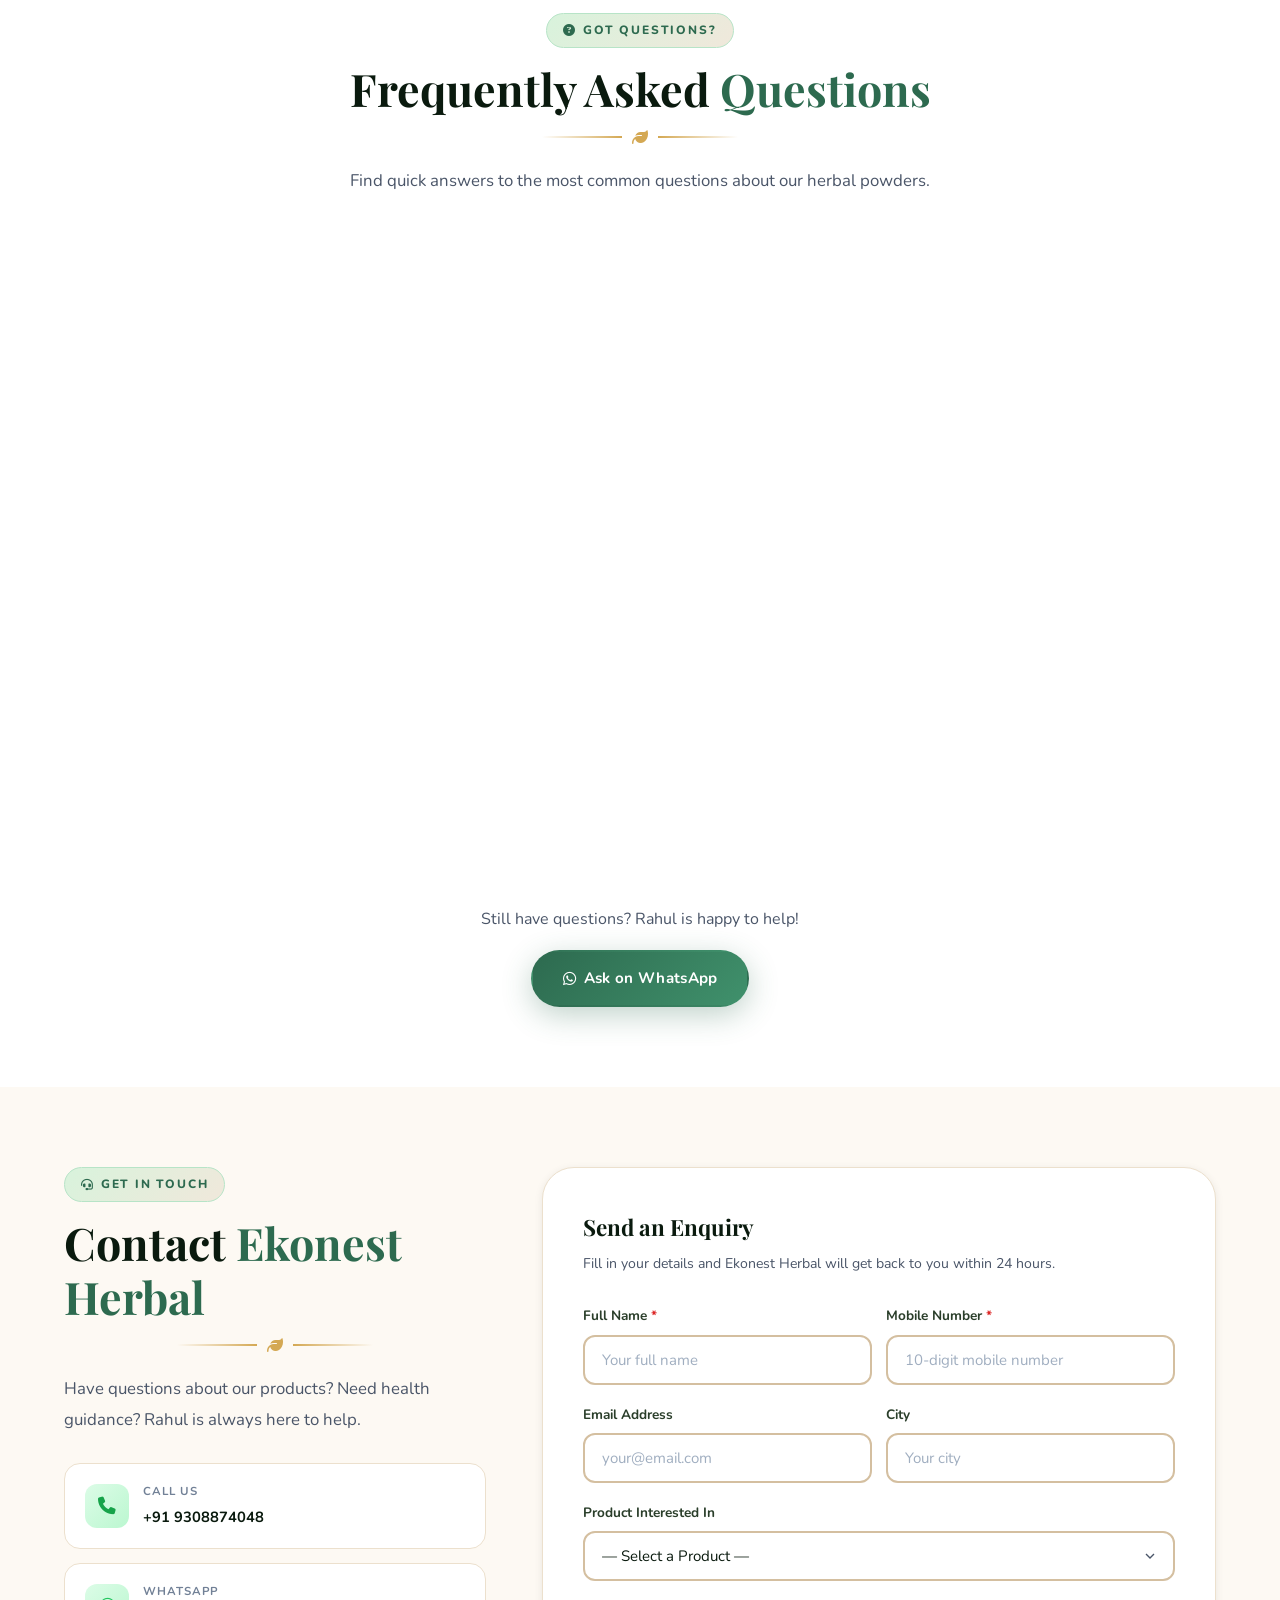
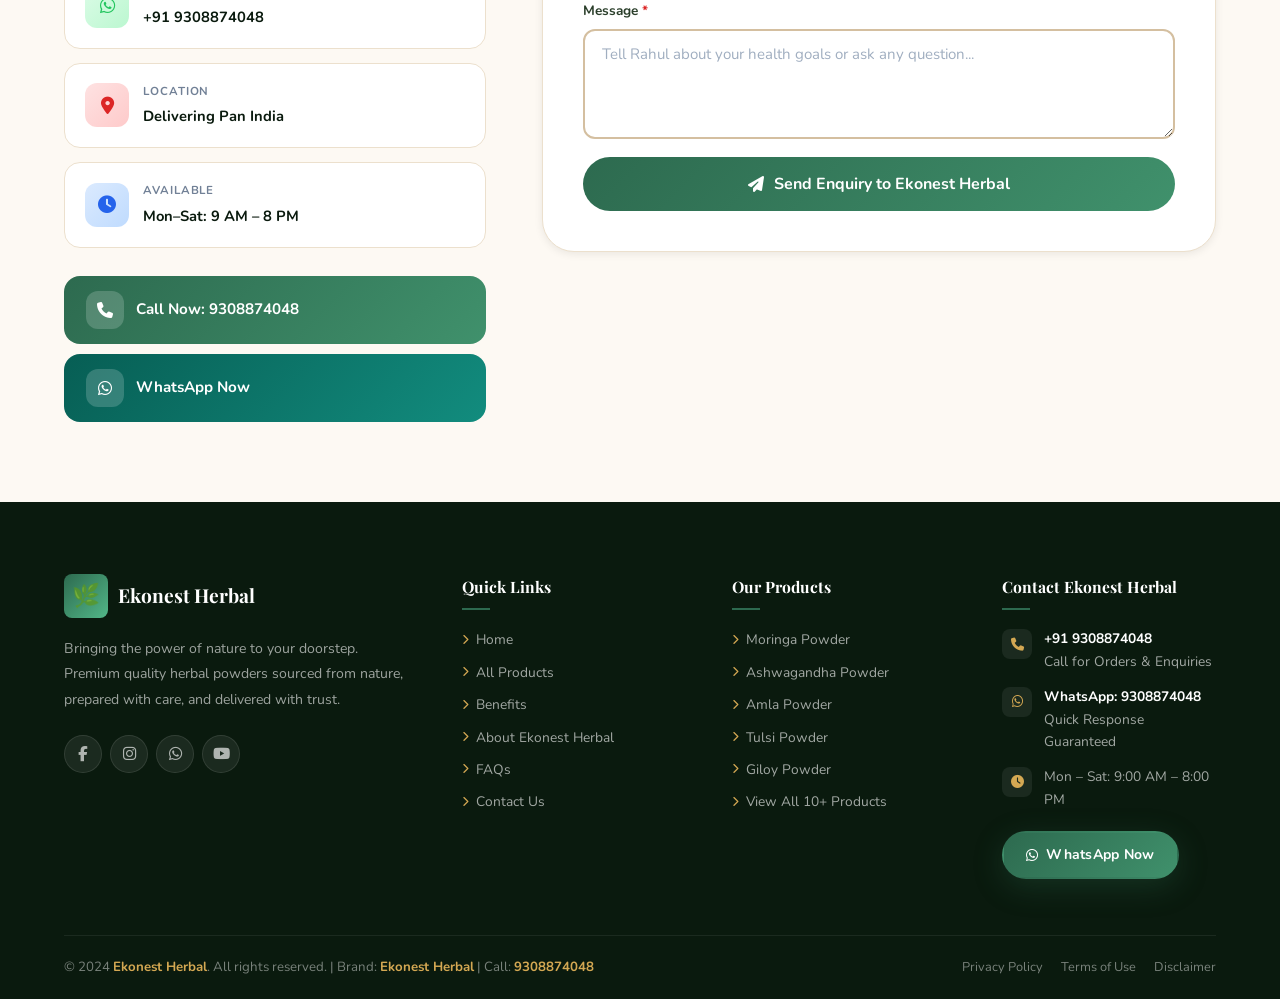
==== commit f34d1e3b: "final commit" ====
--- a/index.html
+++ b/index.html
@@ -5,33 +5,35 @@
   <meta name="viewport" content="width=device-width, initial-scale=1.0" />
 
   <!-- SEO Meta Tags -->
-  <title>Ecoonest Herbal | Premium Ayurvedic & Herbal Powders</title>
-  <meta name="description" content="Ecoonest Herbal offers 100% pure, natural Ayurvedic herbal powders including Moringa, Ashwagandha, Amla, Tulsi, Giloy and more. Traditional preparation, lab-tested quality. Call/WhatsApp: 9308874048." />
-  <meta name="keywords" content="herbal powder, ayurvedic powder, moringa powder, ashwagandha powder, amla powder, tulsi powder, giloy powder, organic herbs, Ecoonest Herbal, natural health" />
-  <meta name="author" content="Ecoonest Herbal" />
+  <title>Ekonest Herbal | Premium Herbal Powders</title>
+
+  <meta name="description" content="Ekonest Herbal offers 100% pure, natural Ayurvedic herbal powders including Moringa, Ashwagandha, Amla, Tulsi, Giloy and more. Traditional preparation, lab-tested quality. Call/WhatsApp: 9308874048." />
+  <meta name="keywords" content="herbal powder, ayurvedic powder, moringa powder, ashwagandha powder, amla powder, tulsi powder, giloy powder, organic herbs, Ekonest Herbal, natural health" />
+  <meta name="author" content="Ekonest Herbal" />
   <meta name="robots" content="index, follow" />
   <link rel="canonical" href="https://ecoonest.com/" />
 
+
   <!-- Open Graph -->
   <meta property="og:type"        content="website" />
-  <meta property="og:title"       content="Ecoonest Herbal | Premium Ayurvedic Herbal Powders" />
-  <meta property="og:description" content="100% pure natural herbal powders. Moringa, Ashwagandha, Amla, Tulsi and more. Traditional Ayurvedic quality. Contact Ecoonest Herbal: 9308874048." />
+  <meta property="og:title"       content="Ekonest Herbal | Premium Herbal Powders" />
+  <meta property="og:description" content="100% pure natural herbal powders. Moringa, Ashwagandha, Amla, Tulsi and more. Traditional Ayurvedic quality. Contact Ekonest Herbal: 9308874048." />
   <meta property="og:url"         content="https://ecoonest.com/" />
   <meta property="og:image"       content="https://ecoonest.com/images/og-image.jpg" />
-  <meta property="og:site_name"   content="Ecoonest Herbal" />
+  <meta property="og:site_name"   content="Ekonest Herbal" />
 
   <!-- Twitter Card -->
   <meta name="twitter:card"        content="summary_large_image" />
-  <meta name="twitter:title"       content="Ecoonest Herbal | Premium Ayurvedic Herbal Powders" />
-  <meta name="twitter:description" content="100% pure Ayurvedic herbal powders. Lab-tested quality. Contact Ecoonest Herbal: 9308874048." />
+  <meta name="twitter:title"       content="Ekonest Herbal | Premium Herbal Powders" />
+  <meta name="twitter:description" content="100% pure Ayurvedic herbal powders. Lab-tested quality. Contact Ekonest Herbal: 9308874048." />
 
   <!-- Schema Markup: Local Business -->
   <script type="application/ld+json">
   {
     "@context": "https://schema.org",
     "@type": "LocalBusiness",
-    "name": "Ecoonest Herbal",
-    "description": "Premium Ayurvedic & Herbal Powder Brand offering 100% pure, natural herbal powders prepared using traditional Ayurvedic methods.",
+    "name": "Ekonest Herbal",
+    "description": "Premium Herbal Powder Brand offering 100% pure, natural herbal powders prepared using traditional herbal methods.",
     "telephone": "+919308874048",
     "founder": { "@type": "Person", "name": "Rahul" },
     "offers": {
@@ -66,11 +68,11 @@
   <!-- ==================== NAVBAR ==================== -->
   <nav class="navbar" id="navbar" role="navigation" aria-label="Main Navigation">
     <div class="nav-container">
-      <a href="index.html" class="nav-logo" aria-label="Ecoonest Herbal Home">
+      <a href="index.html" class="nav-logo" aria-label="Ekonest Herbal Home">
         <div class="nav-logo-icon">🌿</div>
         <div class="nav-logo-text">
-          <span class="nav-brand-name">Ecoonest Herbal</span>
-          <span class="nav-brand-tagline">Pure · Natural · Ayurvedic</span>
+          <span class="nav-brand-name">Ekonest Herbal</span>
+          <span class="nav-brand-tagline">Pure · Natural · Herbal</span>
         </div>
       </a>
 
@@ -78,7 +80,7 @@
         <li><a href="#home"          class="nav-link active">Home</a></li>
         <li><a href="#herbal-powders" class="nav-link">Herbal Powders</a></li>
         <li><a href="#benefits"      class="nav-link">Benefits</a></li>
-        <li><a href="#why-choose"    class="nav-link">About Ecoonest Herbal</a></li>
+        <li><a href="#why-choose"    class="nav-link">About Ekonest Herbal</a></li>
         <li><a href="#faqs"          class="nav-link">FAQs</a></li>
         <li><a href="#contact"       class="nav-link">Contact</a></li>
       </ul>
@@ -106,7 +108,7 @@
     <a href="#home"           class="nav-link">Home</a>
     <a href="#herbal-powders" class="nav-link">Herbal Powders</a>
     <a href="#benefits"       class="nav-link">Benefits</a>
-    <a href="#why-choose"     class="nav-link">About Ecoonest Herbal</a>
+    <a href="#why-choose"     class="nav-link">About Ekonest Herbal</a>
     <a href="#faqs"           class="nav-link">FAQs</a>
     <a href="#contact"        class="nav-link">Contact</a>
     <a href="tel:+919308874048" class="btn btn-gold" style="margin-top:16px; width:100%; justify-content:center;">
@@ -132,7 +134,7 @@
         <div class="hero-text">
           <div class="hero-badge reveal">
             <i class="fa-solid fa-leaf"></i>
-            100% Pure &amp; Natural Ayurvedic Herbs
+            100% Pure &amp; Natural Herbal Products
           </div>
 
           <h1 class="hero-title reveal delay-1">
@@ -141,7 +143,7 @@
           </h1>
 
           <p class="hero-subtitle reveal delay-2">
-            Experience the power of nature with premium-quality herbal powders prepared using traditional Ayurvedic methods. Trusted by thousands of families across India.
+            Experience the power of nature with premium-quality herbal powders prepared using traditional herbal methods. Trusted by thousands of families across India.
           </p>
 
           <div class="hero-buttons reveal delay-3">
@@ -149,7 +151,7 @@
               <i class="fa-solid fa-leaf"></i> Explore Products
             </a>
             <a href="#contact" class="btn btn-secondary btn-lg">
-              <i class="fa-solid fa-envelope"></i> Contact Ecoonest Herbal
+              <i class="fa-solid fa-envelope"></i> Contact Ekonest Herbal
             </a>
           </div>
 
@@ -355,7 +357,7 @@
           <h2 class="section-title" style="color:#fff">Why Choose <span style="color:var(--accent)">Natural Herbs?</span></h2>
           <div class="section-divider"><i class="fa-solid fa-leaf"></i></div>
           <p class="section-subtitle" style="color:rgba(255,255,255,0.78)">
-            Nature has provided us with everything we need. Our herbal powders bring the best of Ayurvedic wisdom to your daily routine.
+            Nature has provided us with everything we need. Our herbal powders bring the best of herbal expertise to your daily routine.
           </p>
         </div>
 
@@ -372,7 +374,7 @@
           </div>
           <div class="benefit-card reveal delay-3">
             <span class="benefit-card-emoji">🏺</span>
-            <h3 class="benefit-card-title">Traditional Ayurvedic Preparation</h3>
+            <h3 class="benefit-card-title">Traditional Herbal Preparation</h3>
             <p class="benefit-card-desc">Prepared using time-honored Ayurvedic methods to preserve the full spectrum of nutrients.</p>
           </div>
           <div class="benefit-card reveal delay-4">
@@ -405,7 +407,7 @@
     </section>
 
     <!-- ==================== WHY CHOOSE RAHUL ==================== -->
-    <section class="why-section" id="why-choose" aria-label="About Ecoonest Herbal">
+    <section class="why-section" id="why-choose" aria-label="About Ekonest Herbal">
       <div class="container">
         <div class="why-grid">
           <!-- Visual -->
@@ -413,7 +415,7 @@
             <div class="why-photo-wrap">
               <div class="why-photo-placeholder">
                 <div class="owner-avatar">👨</div>
-                <div class="owner-name">Ecoonest Herbal</div>
+                <div class="owner-name">Ekonest Herbal</div>
                 <div class="owner-title">Herbal Products Specialist</div>
               </div>
             </div>
@@ -427,7 +429,7 @@
           <div class="why-content reveal-right">
             <div class="section-header">
               <span class="section-tag"><i class="fa-solid fa-user-check"></i> About the Owner</span>
-              <h2 class="section-title">Why Customers <span>Trust Ecoonest Herbal</span></h2>
+              <h2 class="section-title">Why Customers <span>Trust Ekonest Herbal</span></h2>
               <div class="section-divider"><i class="fa-solid fa-heart"></i></div>
             </div>
 
@@ -478,7 +480,7 @@
 
             <div style="display:flex; gap:14px; margin-top:28px; flex-wrap:wrap;">
               <a href="tel:+919308874048" class="btn btn-primary">
-                <i class="fa-solid fa-phone"></i> Call Ecoonest Herbal
+                <i class="fa-solid fa-phone"></i> Call Ekonest Herbal
               </a>
               <a href="https://wa.me/919308874048?text=Hello%20Rahul%2C%20I%20want%20to%20know%20more%20about%20your%20herbal%20powders." class="btn btn-outline" target="_blank" rel="noopener">
                 <i class="fa-brands fa-whatsapp"></i> WhatsApp Now
@@ -537,7 +539,7 @@
           </a>
           <a href="products.html?category=daily-care" class="category-card reveal delay-4">
             <div class="cat-icon">🏺</div>
-            <div class="cat-name">Ayurvedic Daily Care</div>
+            <div class="cat-name">Herbal Daily Care</div>
             <div class="cat-count">6 Products</div>
           </a>
         </div>
@@ -591,7 +593,7 @@
           <div class="contact-info-side reveal-left">
             <div class="section-header">
               <span class="section-tag"><i class="fa-solid fa-headset"></i> Get in Touch</span>
-              <h2 class="section-title">Contact <span>Ecoonest Herbal</span></h2>
+              <h2 class="section-title">Contact <span>Ekonest Herbal</span></h2>
               <div class="section-divider"><i class="fa-solid fa-leaf"></i></div>
               <p class="section-subtitle">Have questions about our products? Need health guidance? Rahul is always here to help.</p>
             </div>
@@ -642,7 +644,7 @@
           <!-- Contact Form -->
           <div class="contact-form-box reveal-right">
             <h3 class="cfb-title">Send an Enquiry</h3>
-            <p class="cfb-sub">Fill in your details and Ecoonest Herbal will get back to you within 24 hours.</p>
+            <p class="cfb-sub">Fill in your details and Ekonest Herbal will get back to you within 24 hours.</p>
 
             <!-- 
               IMPORTANT: Replace YOUR_EMAIL@GMAIL.COM with Rahul's actual email address.
@@ -656,7 +658,7 @@
               method="POST"
             >
               <!-- FormSubmit Settings -->
-              <input type="hidden" name="_subject"  value="New Herbal Product Enquiry - Ecoonest Herbal" />
+              <input type="hidden" name="_subject"  value="New Herbal Product Enquiry - Ekonest Herbal" />
               <input type="hidden" name="_template" value="table" />
               <input type="hidden" name="_captcha"  value="false" />
               <input type="hidden" name="_next"     value="https://rahulherbalworld.in/#contact" />
@@ -709,7 +711,7 @@
               </div>
 
               <button type="submit" class="form-submit">
-                <i class="fa-solid fa-paper-plane"></i> Send Enquiry to Ecoonest Herbal
+                <i class="fa-solid fa-paper-plane"></i> Send Enquiry to Ekonest Herbal
               </button>
             </form>
 
@@ -718,7 +720,7 @@
               <div class="success-icon">✅</div>
               <h4 class="success-title">Enquiry Sent Successfully!</h4>
               <p class="success-text">
-                Thank you for your enquiry! Ecoonest Herbal will get back to you within 24 hours.<br><br>
+                Thank you for your enquiry! Ekonest Herbal will get back to you within 24 hours.<br><br>
                 For faster response, WhatsApp directly: <strong><a href="https://wa.me/919308874048" style="color:var(--primary)">9308874048</a></strong>
               </p>
             </div>
@@ -737,10 +739,10 @@
         <div class="footer-brand-col">
           <a href="index.html" class="footer-logo">
             <div class="footer-logo-icon">🌿</div>
-            <span class="footer-logo-name">Ecoonest Herbal</span>
+            <span class="footer-logo-name">Ekonest Herbal</span>
           </a>
           <p class="footer-desc">
-            Bringing the ancient wisdom of Ayurveda to your doorstep. Premium quality herbal powders sourced from nature, prepared with care, and delivered with trust.
+            Bringing the power of nature to your doorstep. Premium quality herbal powders sourced from nature, prepared with care, and delivered with trust.
           </p>
           <div class="footer-social">
             <a href="#" class="footer-social-link" aria-label="Facebook"><i class="fa-brands fa-facebook-f"></i></a>
@@ -757,7 +759,7 @@
             <li><a href="index.html"    class="footer-link"><i class="fa-solid fa-chevron-right"></i> Home</a></li>
             <li><a href="products.html" class="footer-link"><i class="fa-solid fa-chevron-right"></i> All Products</a></li>
             <li><a href="#benefits"     class="footer-link"><i class="fa-solid fa-chevron-right"></i> Benefits</a></li>
-            <li><a href="#why-choose"   class="footer-link"><i class="fa-solid fa-chevron-right"></i> About Ecoonest Herbal</a></li>
+            <li><a href="#why-choose"   class="footer-link"><i class="fa-solid fa-chevron-right"></i> About Ekonest Herbal</a></li>
             <li><a href="#faqs"         class="footer-link"><i class="fa-solid fa-chevron-right"></i> FAQs</a></li>
             <li><a href="contact.html"  class="footer-link"><i class="fa-solid fa-chevron-right"></i> Contact Us</a></li>
           </ul>
@@ -778,7 +780,7 @@
 
         <!-- Contact -->
         <div>
-          <h4 class="footer-col-title">Contact Ecoonest Herbal</h4>
+          <h4 class="footer-col-title">Contact Ekonest Herbal</h4>
           <div class="footer-contact-row">
             <div class="footer-contact-icon"><i class="fa-solid fa-phone"></i></div>
             <div class="footer-contact-text">
@@ -809,7 +811,7 @@
       <!-- Footer Bottom -->
       <div class="footer-bottom">
         <p class="footer-copyright">
-          &copy; 2024 <span>Ecoonest Herbal</span>. All rights reserved. | Brand: <span>Ecoonest Herbal</span> | Call: <span>9308874048</span>
+          &copy; 2024 <span>Ekonest Herbal</span>. All rights reserved. | Brand: <span>Ekonest Herbal</span> | Call: <span>9308874048</span>
         </p>
         <div class="footer-bottom-links">
           <a href="#" class="footer-bottom-link">Privacy Policy</a>
@@ -829,7 +831,7 @@
         <span class="fb-btn-num">9308874048</span>
       </div>
     </a>
-    <a href="tel:+919308874048" class="fb-btn call" aria-label="Call Ecoonest Herbal">
+    <a href="tel:+919308874048" class="fb-btn call" aria-label="Call Ekonest Herbal">
       <div class="fb-btn-icon"><i class="fa-solid fa-phone"></i></div>
       <div class="fb-btn-info">
         <span class="fb-btn-label">Call Now</span>
